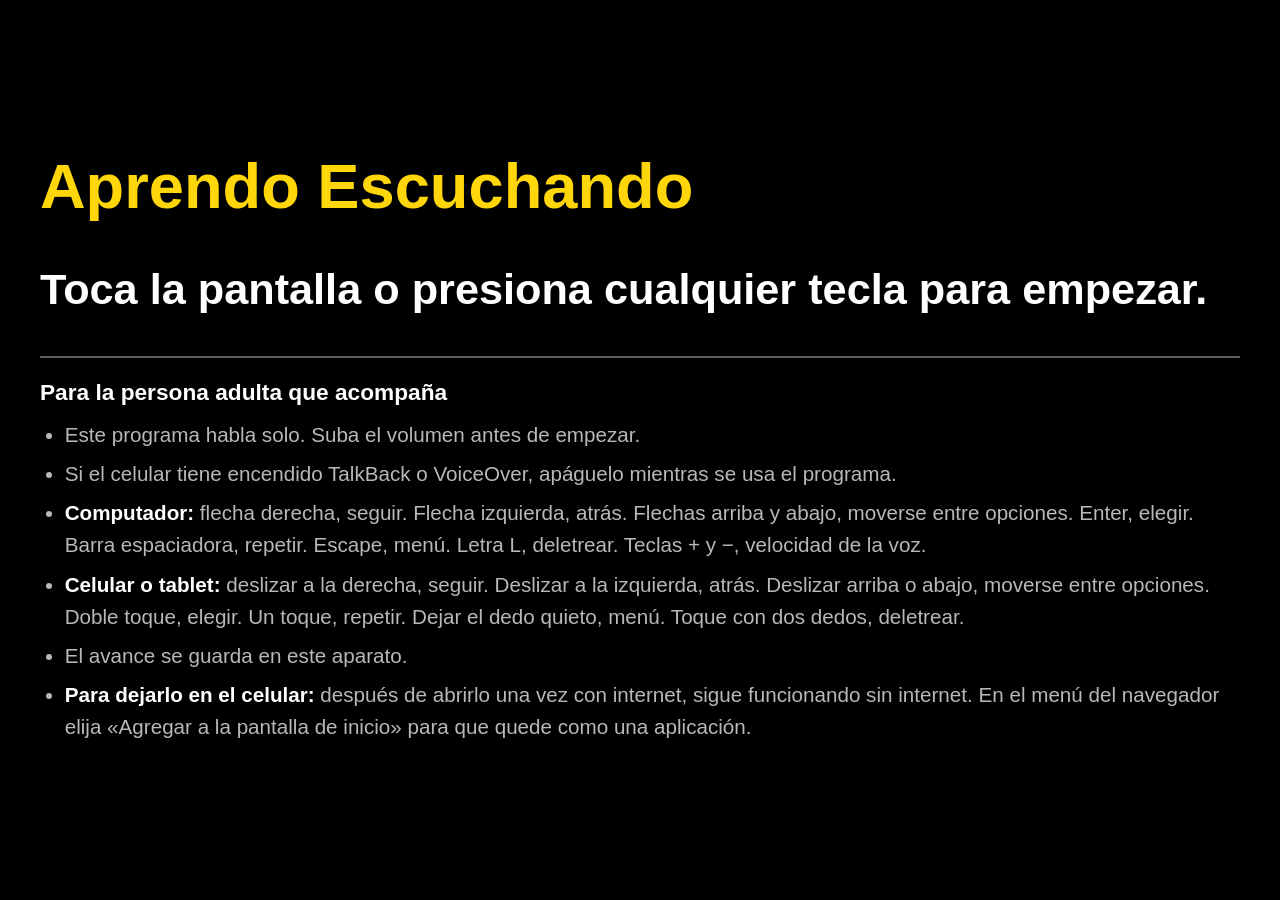
==== docs/index.html @ d94836f1 "Aprendo Escuchando: matemáticas y español de sexto para aprender oyendo Programa hablado para estudi" ====
<!DOCTYPE html>
<html lang="es">
<head>
<meta charset="utf-8">
<meta name="viewport" content="width=device-width, initial-scale=1, maximum-scale=1, user-scalable=no">
<title>Aprendo Escuchando</title>
<style>
/*
 * Lo visual es un apoyo para estudiantes con baja visión y para quien acompaña:
 * letra grande, contraste máximo y la frase que suena siempre resaltada.
 */
:root {
  --fondo: #000;
  --texto: #fff;
  --acento: #ffd60a;
  --tenue: #b8b8b8;
  --caja: #161616;
  --borde: #5c5c5c;
  --bien: #6ee787;
  --mal: #ffa8a8;
}

* { box-sizing: border-box; }
[hidden] { display: none !important; }

html, body { height: 100%; margin: 0; }

body {
  display: flex;
  flex-direction: column;
  height: 100dvh;
  background: var(--fondo);
  color: var(--texto);
  font-family: "Atkinson Hyperlegible", Verdana, Tahoma, Arial, sans-serif;
  font-size: clamp(21px, 2.6vw, 34px);
  line-height: 1.55;
  touch-action: none;
  overscroll-behavior: none;
  -webkit-user-select: none;
  user-select: none;
  -webkit-tap-highlight-color: transparent;
  -webkit-text-size-adjust: 100%;
}

h1, h2, p, ol, ul { margin: 0; }

/* ---------- Portada ---------- */
#portada {
  flex: 1;
  overflow-y: auto;
  padding: 1.2em;
  display: flex;
  flex-direction: column;
  gap: 1em;
  justify-content: center;
  max-width: 46em;
  margin: 0 auto;
}
#portada h1 { font-size: 1.9em; line-height: 1.15; color: var(--acento); }
#portada .llamado { font-size: 1.3em; font-weight: bold; }
.adulto { border-top: 2px solid var(--borde); padding-top: 0.8em; font-size: 0.62em; color: var(--tenue); }
.adulto h2 { font-size: 1.1em; color: var(--texto); margin-bottom: 0.4em; }
.adulto ul { padding-left: 1.2em; }
.adulto li { margin-bottom: 0.35em; }
.adulto strong { color: var(--texto); }

/* ---------- Contenido ---------- */
#app {
  flex: 1;
  overflow-y: auto;
  padding: 0.9em 1.1em 1.4em;
  width: 100%;
  max-width: 44em;
  margin: 0 auto;
}
#migas { font-size: 0.62em; color: var(--tenue); letter-spacing: 0.04em; text-transform: uppercase; min-height: 1.5em; }
#titulo { font-size: 1.25em; line-height: 1.2; color: var(--acento); margin-bottom: 0.6em; }
#texto p, #texto h2, #retro p { margin-bottom: 0.7em; }
#texto h2.seccion { font-size: 0.8em; color: var(--tenue); text-transform: uppercase; letter-spacing: 0.06em; font-weight: bold; }
#texto p.pregunta { font-weight: bold; }
#texto p.resumen { border: 3px solid var(--acento); border-radius: 0.5em; padding: 0.6em 0.8em; }
#retro { margin-top: 0.9em; }
#retro p.retro { border-left: 0.35em solid var(--borde); padding-left: 0.7em; }
#retro p.retro.bien { border-color: var(--bien); }
#retro p.retro.mal { border-color: var(--mal); }

strong { color: var(--acento); }
.frase.sonando, .opcion.sonando .txt { background: var(--acento); color: #000; border-radius: 0.15em; box-decoration-break: clone; -webkit-box-decoration-break: clone; }
.frase.sonando strong { color: #000; }

/* Fracciones: número arriba, raya y número abajo */
.frac { display: inline-flex; flex-direction: column; text-align: center; vertical-align: middle; line-height: 1.15; margin: 0 0.18em; font-weight: bold; }
.frac .num { padding: 0 0.25em; border-bottom: 0.09em solid currentColor; }
.frac .den { padding: 0 0.25em; }
.entero { font-weight: bold; margin-left: 0.15em; }
.letras { letter-spacing: 0.05em; font-weight: bold; white-space: nowrap; }

/* ---------- Opciones ---------- */
#opciones { list-style: none; padding: 0; }
#opciones li { margin-bottom: 0.5em; }
.opcion {
  display: flex;
  align-items: center;
  gap: 0.7em;
  width: 100%;
  padding: 0.55em 0.8em;
  font: inherit;
  color: var(--texto);
  text-align: left;
  background: var(--caja);
  border: 3px solid var(--borde);
  border-radius: 0.5em;
  cursor: pointer;
}
.opcion > .num { flex: none; width: 1.7em; height: 1.7em; display: grid; place-items: center; border: 2px solid currentColor; border-radius: 50%; font-size: 0.8em; font-weight: bold; }
.opcion.foco { border-color: var(--acento); background: #2e2600; box-shadow: 0 0 0 3px var(--acento); }
.opcion.hecho > .num { background: var(--bien); color: #000; border-color: var(--bien); }
.opcion.bien { border-color: var(--bien); }
.opcion.bien > .num { background: var(--bien); color: #000; border-color: var(--bien); }
.opcion.mal { border-color: var(--mal); }
.opcion.mal > .num { background: var(--mal); color: #000; border-color: var(--mal); }

/* ---------- Pie ---------- */
#pie { flex: none; border-top: 2px solid var(--borde); padding: 0.5em 0.8em calc(0.5em + env(safe-area-inset-bottom)); }
#lugar { font-size: 0.62em; color: var(--tenue); text-align: center; min-height: 1.5em; }
#aviso-voz { font-size: 0.62em; color: #000; background: var(--acento); padding: 0.4em 0.7em; border-radius: 0.4em; margin-bottom: 0.4em; }
#barra { display: flex; gap: 0.5em; max-width: 44em; margin: 0 auto; }
#barra button {
  flex: 1;
  padding: 0.6em 0.3em;
  font: inherit;
  font-size: 0.75em;
  font-weight: bold;
  color: var(--texto);
  background: var(--caja);
  border: 3px solid var(--borde);
  border-radius: 0.5em;
  cursor: pointer;
}
#barra button:hover { border-color: var(--acento); }
#barra button:active { background: var(--acento); color: #000; }
#gestos { display: none; font-size: 0.55em; color: var(--tenue); text-align: center; }

/* En pantalla táctil todo se maneja con gestos; los botones solo estorbarían. */
body.tactil #barra { display: none; }
body.tactil #gestos { display: block; }
/* Con lector de pantalla los botones vuelven, porque el lector se queda con los gestos. */
body.tactil.con-lector #barra { display: flex; }
body.tactil.con-lector #gestos { display: none; }

/* Zona que anuncia el texto a los lectores de pantalla; no se ve. */
#vivo { position: absolute; width: 1px; height: 1px; overflow: hidden; clip-path: inset(50%); white-space: nowrap; }

@media (max-width: 520px) {
  #barra button { font-size: 0.68em; padding: 0.7em 0.15em; }
}
</style>
<meta name="theme-color" content="#000000">
<meta name="description" content="Matemáticas y español de grado sexto para aprender oyendo. Pensado para estudiantes ciegos.">
<link rel="manifest" href="manifest.webmanifest">
<link rel="icon" href="icono-192.png">
<link rel="apple-touch-icon" href="icono-180.png">
<meta name="mobile-web-app-capable" content="yes">
<meta name="apple-mobile-web-app-capable" content="yes">
<meta name="apple-mobile-web-app-status-bar-style" content="black">
<meta name="apple-mobile-web-app-title" content="Aprendo">
</head>
<body role="application" aria-label="Aprendo Escuchando">

<!-- Portada: los navegadores no dejan hablar hasta el primer toque o tecla. -->
<div id="portada">
  <h1>Aprendo Escuchando</h1>
  <p class="llamado">Toca la pantalla o presiona cualquier tecla para empezar.</p>
  <section class="adulto" aria-label="Indicaciones para la persona adulta">
    <h2>Para la persona adulta que acompaña</h2>
    <ul>
      <li>Este programa habla solo. Suba el volumen antes de empezar.</li>
      <li>Si el celular tiene encendido TalkBack o VoiceOver, apáguelo mientras se usa el programa.</li>
      <li><strong>Computador:</strong> flecha derecha, seguir. Flecha izquierda, atrás. Flechas arriba y abajo, moverse entre opciones. Enter, elegir. Barra espaciadora, repetir. Escape, menú. Letra L, deletrear. Teclas + y −, velocidad de la voz.</li>
      <li><strong>Celular o tablet:</strong> deslizar a la derecha, seguir. Deslizar a la izquierda, atrás. Deslizar arriba o abajo, moverse entre opciones. Doble toque, elegir. Un toque, repetir. Dejar el dedo quieto, menú. Toque con dos dedos, deletrear.</li>
      <li>El avance se guarda en este aparato.</li>
      <li><strong>Para dejarlo en el celular:</strong> después de abrirlo una vez con internet, sigue funcionando sin internet. En el menú del navegador elija «Agregar a la pantalla de inicio» para que quede como una aplicación.</li>
    </ul>
  </section>
</div>

<main id="app" hidden>
  <p id="migas"></p>
  <h1 id="titulo"></h1>
  <div id="texto"></div>
  <ol id="opciones"></ol>
  <div id="retro"></div>
</main>

<footer id="pie" hidden>
  <p id="aviso-voz" hidden></p>
  <p id="lugar"></p>
  <nav id="barra" aria-label="Controles">
    <button type="button" tabindex="-1" data-accion="anterior">◀ Atrás</button>
    <button type="button" tabindex="-1" data-accion="repetir">Repetir</button>
    <button type="button" tabindex="-1" data-accion="menu">Menú</button>
    <button type="button" tabindex="-1" data-accion="siguiente">Seguir ▶</button>
  </nav>
  <p id="gestos">Deslizar → seguir · ← atrás · ↑ ↓ opciones · doble toque: elegir · un toque: repetir · dedo quieto: menú</p>
</footer>

<div id="vivo" aria-live="assertive" aria-atomic="true"></div>

<noscript><p>Este programa necesita JavaScript para funcionar.</p></noscript>

<script>
/* Números y fracciones dichos en palabras, para que la voz los lea bien. */
(function (AE) {
  'use strict';

  var BASICOS = ['cero', 'uno', 'dos', 'tres', 'cuatro', 'cinco', 'seis', 'siete', 'ocho', 'nueve', 'diez',
    'once', 'doce', 'trece', 'catorce', 'quince', 'dieciséis', 'diecisiete', 'dieciocho', 'diecinueve',
    'veinte', 'veintiuno', 'veintidós', 'veintitrés', 'veinticuatro', 'veinticinco', 'veintiséis',
    'veintisiete', 'veintiocho', 'veintinueve'];
  var DECENAS = ['', '', '', 'treinta', 'cuarenta', 'cincuenta', 'sesenta', 'setenta', 'ochenta', 'noventa'];
  var CENTENAS = ['', 'ciento', 'doscientos', 'trescientos', 'cuatrocientos', 'quinientos', 'seiscientos',
    'setecientos', 'ochocientos', 'novecientos'];
  var PARTES = { 2: 'medio', 3: 'tercio', 4: 'cuarto', 5: 'quinto', 6: 'sexto', 7: 'séptimo', 8: 'octavo',
    9: 'noveno', 10: 'décimo', 100: 'centésimo', 1000: 'milésimo' };

  // "veintiuno" -> "veintiún", "treinta y uno" -> "treinta y un" (antes de un nombre)
  function apocopar(t) {
    return t.replace(/veintiuno$/, 'veintiún').replace(/uno$/, 'un');
  }

  function sinTilde(t) {
    return t.replace(/á/g, 'a').replace(/é/g, 'e').replace(/í/g, 'i').replace(/ó/g, 'o').replace(/ú/g, 'u');
  }

  function cardinal(n) {
    n = Math.floor(Math.abs(Number(n) || 0));
    if (n < 30) return BASICOS[n];
    if (n < 100) return DECENAS[Math.floor(n / 10)] + (n % 10 ? ' y ' + BASICOS[n % 10] : '');
    if (n === 100) return 'cien';
    if (n < 1000) return CENTENAS[Math.floor(n / 100)] + (n % 100 ? ' ' + cardinal(n % 100) : '');
    if (n < 1000000) {
      var miles = Math.floor(n / 1000), resto = n % 1000;
      return (miles === 1 ? 'mil' : apocopar(cardinal(miles)) + ' mil') + (resto ? ' ' + cardinal(resto) : '');
    }
    return String(n);
  }

  // Nombre de la parte según el denominador: 4 -> cuarto, 12 -> doceavo
  function parte(d, plural) {
    var base = PARTES[d];
    if (!base) {
      var c = sinTilde(cardinal(d)).replace(/ y /g, 'i').replace(/ /g, '');
      base = c.replace(/uno$/, 'un').replace(/a$/, '') + 'avo';
    }
    return base + (plural ? 's' : '');
  }

  function cuantos(n) {
    return n === 1 ? 'un' : apocopar(cardinal(n));
  }

  // 3, 4 -> "tres cuartos"
  function fraccion(n, d) {
    n = Number(n); d = Number(d);
    if (d === 0) return cardinal(n) + ' sobre cero';
    if (d === 1) return cardinal(n) + ' sobre uno';
    return cuantos(n) + ' ' + parte(d, n !== 1);
  }

  // 2, 1, 3 -> "dos enteros y un tercio"
  function mixto(e, n, d) {
    e = Number(e);
    return (e === 1 ? 'un entero' : cardinal(e) + ' enteros') + ' y ' + fraccion(n, d);
  }

  AE.Numeros = { cardinal: cardinal, parte: parte, fraccion: fraccion, mixto: mixto };
})(window.AE = window.AE || {});
</script>
<script>
/*
 * Convierte el texto de las lecciones en dos cosas: lo que se ve y lo que se dice.
 *
 * Marcas que se pueden usar dentro de un texto:
 *   {3/4}          fracción: se ve apilada y se dice "tres cuartos"
 *   {2 1/3}        número mixto: se dice "dos enteros y un tercio"
 *   *palabra*      palabra importante: se ve resaltada y se puede deletrear
 *   ~palabra~      se deletrea ahí mismo, letra por letra
 *   [ver|decir]    se muestra una cosa y se dice otra
 */
(function (AE) {
  'use strict';
  var N = AE.Numeros;
  var ABRE = '', CIERRA = '';
  var MARCAS = /\{(\d+) (\d+)\/(\d+)\}|\{(\d+)\/(\d+)\}|\*([^*]+)\*|~([^~]+)~|\[([^\]|]*)\|([^\]]*)\]/g;
  var HUECO = /(\d+)/g;

  var LETRAS = { a: 'a', b: 'be larga', c: 'ce', d: 'de', e: 'e', f: 'efe', g: 'ge', h: 'hache', i: 'i',
    j: 'jota', k: 'ka', l: 'ele', m: 'eme', n: 'ene', 'ñ': 'eñe', o: 'o', p: 'pe', q: 'cu', r: 'erre',
    s: 'ese', t: 'te', u: 'u', v: 've corta', w: 'doble u', x: 'equis', y: 'ye', z: 'zeta' };
  var CON_TILDE = { 'á': 'a', 'é': 'e', 'í': 'i', 'ó': 'o', 'ú': 'u' };

  function esc(s) {
    return String(s).replace(/&/g, '&amp;').replace(/</g, '&lt;').replace(/>/g, '&gt;');
  }

  // "Papá" -> "pe mayúscula, a, pe, a con tilde"
  function deletrear(palabra) {
    return String(palabra).split('').map(function (ch) {
      if (ch === ' ') return 'espacio';
      var min = ch.toLowerCase(), nombre;
      if (CON_TILDE[min]) nombre = CON_TILDE[min] + ' con tilde';
      else if (min === 'ü') nombre = 'u con diéresis';
      else nombre = LETRAS[min] || ch;
      if (ch !== min) nombre += ' mayúscula';
      return nombre;
    }).join(', ');
  }

  function fraccionHtml(n, d, e) {
    var voz = e != null ? N.mixto(e, n, d) : N.fraccion(n, d);
    return (e != null ? '<span class="entero">' + e + '</span>' : '') +
      '<span class="frac" role="img" aria-label="' + voz + '">' +
      '<span class="num">' + n + '</span><span class="den">' + d + '</span></span>';
  }

  // Parte un texto en frases. No corta en puntos que están dentro de un número.
  function partir(s) {
    var salida = [], re = /([.!?…]+["»)]*)(\s+|$)/g, inicio = 0, m;
    while ((m = re.exec(s))) {
      var frase = s.slice(inicio, m.index + m[1].length).trim();
      if (frase) salida.push(frase);
      inicio = re.lastIndex;
      if (m[0].length === 0) re.lastIndex++;
    }
    var resto = s.slice(inicio).trim();
    if (resto) salida.push(resto);
    return salida;
  }

  // Cambia los signos por palabras para que la voz no los lea mal.
  function aVoz(s) {
    return s.replace(/×/g, ' por ').replace(/÷/g, ' dividido entre ').replace(/\+/g, ' más ')
      .replace(/−/g, ' menos ').replace(/=/g, ' igual a ').replace(/</g, ' es menor que ')
      .replace(/>/g, ' es mayor que ').replace(/\s+/g, ' ').replace(/\s+([.,;:!?])/g, '$1').trim();
  }

  // Devuelve una lista de frases: { html, voz, terminos }
  function frases(crudo) {
    if (crudo == null || crudo === '') return [];
    var piezas = [];
    var s = String(crudo).replace(MARCAS, function (todo, e, n1, d1, n2, d2, termino, letras, ver, decir) {
      var p;
      if (e !== undefined) p = { html: fraccionHtml(n1, d1, e), voz: N.mixto(e, n1, d1) };
      else if (n2 !== undefined) p = { html: fraccionHtml(n2, d2), voz: N.fraccion(n2, d2) };
      else if (termino !== undefined) p = { html: '<strong>' + esc(termino) + '</strong>', voz: termino, termino: termino };
      else if (letras !== undefined) p = { html: '<span class="letras">' + esc(letras.split('').join(' · ')) + '</span>', voz: deletrear(letras) };
      else p = { html: esc(ver), voz: decir };
      piezas.push(p);
      return ABRE + (piezas.length - 1) + CIERRA;
    });
    return partir(s).map(function (f) {
      var terminos = [];
      var html = esc(f).replace(HUECO, function (_, i) { return piezas[i].html; });
      var voz = f.replace(HUECO, function (_, i) {
        if (piezas[i].termino) terminos.push(piezas[i].termino);
        return ' ' + piezas[i].voz + ' ';
      });
      return { html: html, voz: aVoz(voz), terminos: terminos };
    });
  }

  function plano(crudo) {
    return frases(crudo).map(function (f) { return f.voz; }).join(' ');
  }

  AE.Texto = { frases: frases, plano: plano, deletrear: deletrear, esc: esc };
})(window.AE = window.AE || {});
</script>
<script>
/* Guarda en el aparato por dónde va el estudiante y cómo le gusta la voz. */
(function (AE) {
  'use strict';
  var CLAVE = 'aprendo-escuchando-v1';

  var P = AE.Progreso = {
    datos: {
      terminadas: {},   // id de lección -> { aciertos, total }
      posicion: {},     // id de lección -> paso donde iba
      pistas: {},       // cuántas veces se ha dicho cada pista de manejo
      nivelVoz: 2,
      nombreVoz: null,
      vozActiva: true,
      vioTutorial: false
    },
    cargar: function () {
      try {
        var guardado = JSON.parse(window.localStorage.getItem(CLAVE) || 'null');
        if (!guardado || typeof guardado !== 'object') return;
        Object.keys(P.datos).forEach(function (k) {
          if (guardado[k] !== undefined) P.datos[k] = guardado[k];
        });
      } catch (e) { /* sin almacenamiento: el programa funciona igual, pero no recuerda */ }
    },
    guardar: function () {
      try { window.localStorage.setItem(CLAVE, JSON.stringify(P.datos)); } catch (e) { /* nada */ }
    }
  };

  P.cargar();
})(window.AE = window.AE || {});
</script>
<script>
/* Sonidos cortos que orientan sin necesidad de ver. No usan archivos: se generan aquí. */
(function (AE) {
  'use strict';
  var ctx = null;

  // Cada nota: [frecuencia, cuándo empieza, cuánto dura, volumen]
  var MELODIAS = {
    listo: [[1175, 0, 0.08, 0.06]],                              // "ya terminé de hablar, te toca"
    mover: [[520, 0, 0.05, 0.08]],                               // cambié de paso o de opción
    tope: [[150, 0, 0.14, 0.16]],                                // no se puede ir más allá
    entrar: [[440, 0, 0.08, 0.1], [660, 0.08, 0.11, 0.1]],       // entré a algo
    atras: [[660, 0, 0.08, 0.1], [440, 0.08, 0.11, 0.1]],        // salí de algo
    bien: [[659, 0, 0.13, 0.15], [988, 0.12, 0.24, 0.15]],       // respuesta correcta
    mal: [[262, 0, 0.17, 0.13], [208, 0.16, 0.28, 0.13]],        // respuesta equivocada (suave, sin regaño)
    fiesta: [[523, 0, 0.13, 0.14], [659, 0.13, 0.13, 0.14], [784, 0.26, 0.13, 0.14], [1047, 0.39, 0.34, 0.14]]
  };

  function contexto() {
    if (!ctx) {
      var Clase = window.AudioContext || window.webkitAudioContext;
      if (!Clase) return null;
      try { ctx = new Clase(); } catch (e) { return null; }
    }
    if (ctx.state === 'suspended' && ctx.resume) ctx.resume();
    return ctx;
  }

  AE.Sonidos = {
    registro: [],
    despertar: contexto,
    tocar: function (nombre) {
      var melodia = MELODIAS[nombre];
      if (!melodia) return;
      AE.Sonidos.registro.push(nombre);
      if (AE.Sonidos.registro.length > 40) AE.Sonidos.registro.shift();
      var c = contexto();
      if (!c) return;
      var t0 = c.currentTime + 0.01;
      melodia.forEach(function (n) {
        var osc = c.createOscillator(), gan = c.createGain();
        osc.type = 'sine';
        osc.frequency.value = n[0];
        gan.gain.setValueAtTime(0.0001, t0 + n[1]);
        gan.gain.exponentialRampToValueAtTime(n[3], t0 + n[1] + 0.015);
        gan.gain.exponentialRampToValueAtTime(0.0001, t0 + n[1] + n[2]);
        osc.connect(gan);
        gan.connect(c.destination);
        osc.start(t0 + n[1]);
        osc.stop(t0 + n[1] + n[2] + 0.03);
      });
    }
  };
})(window.AE = window.AE || {});
</script>
<script>
/*
 * La voz del programa. Usa la voz en español que ya trae el aparato.
 * Habla frase por frase: así resalta en pantalla la frase que suena
 * y se puede interrumpir en cualquier momento.
 */
(function (AE) {
  'use strict';
  var P = AE.Progreso;
  var synth = window.speechSynthesis || null;
  var NIVELES = [0.6, 0.75, 0.9, 1.05, 1.2, 1.4];
  var turno = 0, espera = null, guardia = null, enCurso = null, resaltado = null;

  var V = AE.Voz = {
    disponible: !!synth,
    activa: P.datos.vozActiva !== false,
    nivel: typeof P.datos.nivelVoz === 'number' ? P.datos.nivelVoz : 2,
    voces: [],
    elegida: null,
    hablando: false,
    registro: []      // lo último que se dijo (sirve para pruebas y para el modo con lector de pantalla)
  };

  var BUENAS = /paulina|m[oó]nica|marisol|soledad|jimena|ang[eé]lica|francisca|isabela|sabina|salom[eé]|dalia|helena|laura|google|natural/i;
  var RARAS = /eddy|flo\b|grandma|grandpa|reed|rocko|sandy|shelley/i;

  // Menos puntos = mejor. Se prefiere español de Colombia y de América Latina.
  function puntos(v) {
    var l = String(v.lang || '').toLowerCase().replace('_', '-'), p;
    if (l === 'es-co') p = 0; else if (l === 'es-419') p = 1; else if (l === 'es-mx') p = 2;
    else if (l === 'es-us') p = 3; else if (l === 'es-es') p = 5; else p = 4;
    p *= 10;
    if (RARAS.test(v.name)) p += 100;
    if (BUENAS.test(v.name)) p -= 3;
    if (navigator.onLine === false && v.localService === false) p += 200;
    return p;
  }

  V.cargarVoces = function () {
    if (!synth) return;
    var todas = synth.getVoices() || [];
    V.voces = todas.filter(function (v) { return /^es([-_]|$)/i.test(v.lang || ''); })
      .sort(function (a, b) { return puntos(a) - puntos(b); });
    var guardada = P.datos.nombreVoz;
    V.elegida = V.voces.filter(function (v) { return v.name === guardada; })[0] || V.voces[0] || null;
  };

  function marcar(el) {
    if (resaltado) resaltado.classList.remove('sonando');
    resaltado = el || null;
    if (resaltado) {
      resaltado.classList.add('sonando');
      if (resaltado.scrollIntoView) resaltado.scrollIntoView({ block: 'nearest' });
    }
  }

  function detener() {
    clearTimeout(espera);
    clearTimeout(guardia);
    if (synth) synth.cancel();
    enCurso = null;
    marcar(null);
    V.hablando = false;
  }

  /*
   * lista: [{ voz: 'texto', el: elementoQueSeResalta, lento: true }]
   * opciones: { alTerminar, retraso (ms), sinAviso }
   */
  V.decir = function (lista, opciones) {
    opciones = opciones || {};
    var mio = ++turno;
    detener();
    lista = (lista || []).filter(function (x) { return x && x.voz && /\S/.test(x.voz); });
    var todo = lista.map(function (x) { return x.voz; }).join(' ');
    V.registro.push(todo);
    if (V.registro.length > 60) V.registro.shift();

    if (!V.activa || !synth) {
      // Modo para lector de pantalla: el texto va a una zona que el lector anuncia.
      var vivo = document.getElementById('vivo');
      if (vivo) vivo.textContent = todo;
      if (opciones.alTerminar) {
        espera = setTimeout(function () { if (mio === turno) opciones.alTerminar(); }, 600 + todo.length * 60);
      }
      return;
    }

    V.hablando = true;
    var i = 0;
    function sigue() {
      if (mio !== turno) return;
      if (i >= lista.length) {
        marcar(null);
        V.hablando = false;
        if (!opciones.sinAviso) AE.Sonidos.tocar('listo');
        if (opciones.alTerminar) opciones.alTerminar();
        return;
      }
      var item = lista[i++], hecho = false;
      var u = new window.SpeechSynthesisUtterance(item.voz);
      if (V.elegida) { u.voice = V.elegida; u.lang = String(V.elegida.lang).replace('_', '-'); }
      else u.lang = 'es-MX';
      u.rate = NIVELES[V.nivel] * (item.lento ? 0.8 : 1);
      u.pitch = 1;
      u.volume = 1;
      function fin() {
        if (hecho) return;
        hecho = true;
        clearTimeout(guardia);
        sigue();
      }
      u.onend = fin;
      u.onerror = fin;
      enCurso = u;   // se guarda la referencia para que el navegador no la descarte a mitad de frase
      marcar(item.el);
      // Guardia: algunos navegadores a veces no avisan cuando terminan de hablar.
      (function vigilar(ms) {
        guardia = setTimeout(function () {
          if (mio !== turno || hecho) return;
          if (synth.speaking || synth.pending) vigilar(1500); else fin();
        }, ms);
      })(3000 + item.voz.length * 130);
      synth.speak(u);
    }
    // Pausa corta: le da tiempo al navegador de callar lo anterior.
    espera = setTimeout(sigue, 90 + (opciones.retraso || 0));
  };

  V.callar = function () {
    turno++;
    detener();
  };

  // Debe llamarse dentro del primer toque o tecla: los navegadores no dejan hablar antes.
  V.despertar = function () {
    if (!synth) return;
    try {
      synth.cancel();
      var u = new window.SpeechSynthesisUtterance(' ');
      u.volume = 0;
      synth.speak(u);
    } catch (e) { /* nada */ }
    V.cargarVoces();
  };

  // cambio: +1 más rápido, -1 más despacio. Devuelve false si ya está en el límite.
  V.cambiarVelocidad = function (cambio) {
    var nuevo = V.nivel + cambio;
    if (nuevo < 0 || nuevo >= NIVELES.length) return false;
    V.nivel = nuevo;
    P.datos.nivelVoz = nuevo;
    P.guardar();
    return true;
  };

  // Pasa a la siguiente voz en español del aparato. Devuelve su nombre, o null si solo hay una.
  V.siguienteVoz = function () {
    if (V.voces.length < 2) return null;
    var k = V.voces.indexOf(V.elegida);
    V.elegida = V.voces[(k + 1) % V.voces.length];
    P.datos.nombreVoz = V.elegida.name;
    P.guardar();
    return V.elegida.name;
  };

  V.activar = function (si) {
    V.callar();
    V.activa = !!si;
    P.datos.vozActiva = V.activa;
    P.guardar();
    document.body.classList.toggle('con-lector', !V.activa);
    var vivo = document.getElementById('vivo');
    if (vivo && V.activa) vivo.textContent = '';
  };

  if (synth) {
    V.cargarVoces();
    if (synth.addEventListener) synth.addEventListener('voiceschanged', V.cargarVoces);
    else synth.onvoiceschanged = V.cargarVoces;
  }
})(window.AE = window.AE || {});
</script>
<script>
/* Lista de lecciones y herramientas para armar preguntas con números distintos cada vez. */
(function (AE) {
  'use strict';

  AE.lecciones = [];
  AE.leccion = function (def) { AE.lecciones.push(def); };

  function mcd(a, b) {
    a = Math.abs(a); b = Math.abs(b);
    while (b) { var t = a % b; a = b; b = t; }
    return a;
  }

  var U = AE.util = {
    // número entero al azar entre a y b, incluidos los dos
    al: function (a, b) { return a + Math.floor(Math.random() * (b - a + 1)); },
    uno: function (lista) { return lista[Math.floor(Math.random() * lista.length)]; },
    barajar: function (lista) {
      var r = lista.slice();
      for (var i = r.length - 1; i > 0; i--) {
        var j = Math.floor(Math.random() * (i + 1)), t = r[i];
        r[i] = r[j]; r[j] = t;
      }
      return r;
    },
    mcd: mcd,
    mcm: function (a, b) { return a * b / mcd(a, b); },
    // fracción con la marca que entiende el programa: f(3, 4) -> "{3/4}"
    f: function (n, d) { return '{' + n + '/' + d + '}'; },
    // fracción simplificada; si el denominador queda en 1, devuelve el número entero
    fs: function (n, d) {
      var g = mcd(n, d) || 1;
      return d / g === 1 ? String(n / g) : '{' + (n / g) + '/' + (d / g) + '}';
    },
    // ¿valen lo mismo n1/d1 y n2/d2?
    iguales: function (n1, d1, n2, d2) { return n1 * d2 === n2 * d1; },
    /*
     * Respuestas equivocadas en forma de fracción.
     *   candidatas: [[numerador, denominador, qué error representa], ...]
     * Descarta las que valen lo mismo que la respuesta correcta n/d, para que nunca haya dos correctas.
     */
    otras: function (n, d, candidatas) {
      return candidatas.filter(function (c) {
        return c[0] >= 0 && c[1] >= 0 && (c[1] === 0 || c[0] * d !== n * c[1]);
      }).map(function (c) { return ['{' + c[0] + '/' + c[1] + '}', c[2]]; });
    },
    /*
     * Arma una pregunta.
     *   bien:  [respuesta correcta, por qué es correcta]
     *   malas: [[respuesta equivocada, qué error representa], ...]  se usan las dos primeras que no se repitan
     *   pasos: solución paso a paso, que se dice cuando el estudiante se equivoca
     */
    q: function (pregunta, bien, malas, pasos) {
      var o = [String(bien[0])], e = [bien[1]];
      for (var k = 0; k < malas.length && o.length < 3; k++) {
        var t = String(malas[k][0]);
        if (o.indexOf(t) < 0) { o.push(t); e.push(malas[k][1]); }
      }
      return { p: pregunta, o: o, e: e, s: pasos };
    },
    // Elige al azar una pregunta de un banco, sin repetir hasta agotarlo.
    banco: function (preguntas) {
      var cola = [];
      return function () {
        if (!cola.length) cola = U.barajar(preguntas);
        return cola.pop();
      };
    }
  };
})(window.AE = window.AE || {});
</script>
<script>
/*
 * El motor: decide qué se muestra y qué se dice según lo que haga el estudiante.
 *
 * Hay dos clases de pantalla:
 *   Lista    un menú para escoger (áreas, lecciones, ajustes)
 *   Leccion  una fila de tarjetas: pasos para oír, preguntas para responder y un cierre
 *
 * Acciones que entiende (vienen del teclado o de los toques, ver controles.js):
 *   siguiente, anterior, arriba, abajo, elegir, repetir, menu, deletrear, rapido, lento
 */
(function (AE) {
  'use strict';
  var T = AE.Texto, V = AE.Voz, S = AE.Sonidos, P = AE.Progreso, U = AE.util;
  function $(id) { return document.getElementById(id); }

  var M = AE.Motor = { modo: 'teclado', iniciado: false };
  var pila = [];

  // ---------- Frases de ayuda, según el aparato ----------
  var PISTAS = {
    teclado: {
      seguir: 'Flecha derecha para seguir.',
      lista: 'Flecha abajo y flecha arriba para moverte. Enter para elegir.',
      pregunta: 'Flecha abajo para oír las opciones una por una. Enter para elegir.',
      salir: 'Enter para volver.',
      primero: 'Primero escoge una opción con la flecha abajo.',
      respondida: 'Ya respondiste esta pregunta. Flecha derecha para seguir.'
    },
    tactil: {
      seguir: 'Desliza a la derecha para seguir.',
      lista: 'Desliza hacia abajo o hacia arriba para moverte. Doble toque para elegir.',
      pregunta: 'Desliza hacia abajo para oír las opciones una por una. Doble toque para elegir.',
      salir: 'Doble toque para volver.',
      primero: 'Primero escoge una opción deslizando hacia abajo.',
      respondida: 'Ya respondiste esta pregunta. Desliza a la derecha para seguir.'
    }
  };
  var NOMBRES = {
    teclado: { siguiente: 'la flecha derecha', anterior: 'la flecha izquierda', arriba: 'la flecha arriba',
      abajo: 'la flecha abajo', elegir: 'la tecla Enter', repetir: 'la barra espaciadora',
      menu: 'la tecla Escape', deletrear: 'la letra ele', numero: 'un número' },
    tactil: { siguiente: 'deslizar a la derecha', anterior: 'deslizar a la izquierda',
      arriba: 'deslizar hacia arriba', abajo: 'deslizar hacia abajo', elegir: 'un doble toque',
      repetir: 'un solo toque', menu: 'dejar el dedo quieto', deletrear: 'un toque con dos dedos' }
  };
  var ELOGIOS = ['¡Correcto!', '¡Muy bien!', '¡Eso es!', '¡Exacto!', '¡Así es!'];
  var ANIMOS = ['Todavía no.', 'Esa no es, pero vamos a entender por qué.',
    'No es esa. Con calma, que equivocarse también enseña.'];

  M.pista = function (tipo) { return PISTAS[M.modo][tipo]; };

  // Las pistas se dicen solas las primeras veces; después, solo al pedir que repita.
  function pista(tipo, siempre) {
    var veces = P.datos.pistas[tipo] || 0;
    if (!siempre) {
      if (veces >= 4) return null;
      P.datos.pistas[tipo] = veces + 1;
      P.guardar();
    }
    return PISTAS[M.modo][tipo];
  }

  // ---------- Dibujo en pantalla ----------
  function limpiar(migas, titulo) {
    $('migas').textContent = migas || '';
    $('titulo').textContent = titulo || '';
    $('texto').innerHTML = '';
    $('opciones').innerHTML = '';
    $('retro').innerHTML = '';
    $('lugar').textContent = '';
    $('app').scrollTop = 0;
  }

  // Agrega un párrafo visible y devuelve sus frases listas para la voz.
  // destino: dónde se pone; por defecto, la zona de texto que va antes de las opciones.
  function parrafo(crudo, clase, etiqueta, destino) {
    var p = document.createElement(etiqueta || 'p');
    if (clase) p.className = clase;
    var salida = T.frases(crudo).map(function (f) {
      var s = document.createElement('span');
      s.className = 'frase';
      s.innerHTML = f.html + ' ';
      p.appendChild(s);
      return { voz: f.voz, el: s };
    });
    (destino || $('texto')).appendChild(p);
    return salida;
  }

  // Texto que se dice pero no se muestra.
  function soloVoz(crudo) {
    return T.frases(crudo).map(function (f) { return { voz: f.voz }; });
  }

  // Texto que se dice mientras se resalta un elemento que ya está en pantalla.
  function vozDe(crudo, el) {
    return T.frases(crudo).map(function (f) { return { voz: f.voz, el: el }; });
  }

  function opciones(lista, foco) {
    var ol = $('opciones');
    ol.innerHTML = '';
    return lista.map(function (o, k) {
      var li = document.createElement('li'), b = document.createElement('button');
      var n = document.createElement('span'), t = document.createElement('span');
      b.type = 'button';
      b.tabIndex = -1;
      b.className = 'opcion' + (o.clase ? ' ' + o.clase : '') + (k === foco ? ' foco' : '');
      b.setAttribute('data-opcion', k);
      n.className = 'num';
      n.textContent = k + 1;
      t.className = 'txt';
      t.innerHTML = T.frases(o.crudo).map(function (f) { return f.html; }).join(' ');
      b.appendChild(n);
      b.appendChild(t);
      li.appendChild(b);
      ol.appendChild(li);
      return b;
    });
  }

  function enfocar(botones, foco) {
    botones.forEach(function (b, k) { b.classList.toggle('foco', k === foco); });
    if (botones[foco] && botones[foco].scrollIntoView) botones[foco].scrollIntoView({ block: 'nearest' });
  }

  // =====================================================================
  //  Lista: un menú
  // =====================================================================
  function Lista(cfg) {
    this.cfg = cfg;
    this.i = cfg.foco || 0;
  }

  Lista.prototype.entrar = function (motivo) {
    var c = this.cfg;
    this.its = typeof c.items === 'function' ? c.items() : c.items;
    if (this.i >= this.its.length) this.i = this.its.length - 1;
    if (this.i < 0) this.i = 0;
    limpiar(c.migas, c.titulo);
    var habla = soloVoz(c.titulo + '.');
    var intro = c.intro ? parrafo(c.intro) : [];
    if (motivo !== 'vuelta') habla = habla.concat(intro);
    this.botones = opciones(this.its.map(function (it) {
      return { crudo: it.texto + (it.nota ? ' ' + it.nota : ''), clase: it.hecho ? 'hecho' : '' };
    }), this.i);
    if (motivo !== 'vuelta') habla = habla.concat(soloVoz(c.cuenta || ('Hay ' + this.its.length + ' opciones.')));
    habla = habla.concat(this.vozItem(true), soloVoz(pista('lista', motivo === 'repetir')));
    this.verLugar();
    V.decir(habla);
  };

  Lista.prototype.verLugar = function () {
    $('lugar').textContent = 'Opción ' + (this.i + 1) + ' de ' + this.its.length;
  };

  Lista.prototype.vozItem = function (conLugar) {
    var it = this.its[this.i];
    var lugar = conLugar && !this.cfg.sinLugar ? 'Opción ' + (this.i + 1) + ' de ' + this.its.length + ': ' : '';
    return vozDe(lugar + it.texto + (it.nota ? ' ' + it.nota : ''), this.botones[this.i]);
  };

  Lista.prototype.accion = function (a, extra) {
    var n = this.its.length;
    if (a === 'abajo' || a === 'arriba') {
      var j = this.i + (a === 'abajo' ? 1 : -1);
      if (j < 0 || j >= n) {
        S.tocar('tope');
        V.decir(soloVoz(j < 0 ? 'Esta es la primera opción.' : 'Esta es la última opción.').concat(this.vozItem(false)));
        return;
      }
      this.i = j;
      S.tocar('mover');
      enfocar(this.botones, j);
      this.verLugar();
      V.decir(this.vozItem(false));
    } else if (a === 'numero' || a === 'opcion') {
      var k = a === 'numero' ? extra - 1 : extra;
      if (k < 0 || k >= n) return;
      this.i = k;
      enfocar(this.botones, k);
      this.verLugar();
      if (a === 'opcion') { S.tocar('entrar'); this.its[k].alElegir(); }
      else { S.tocar('mover'); V.decir(this.vozItem(false)); }
    } else if (a === 'elegir' || a === 'siguiente') {
      S.tocar('entrar');
      this.its[this.i].alElegir();
    } else if (a === 'anterior' || a === 'menu') {
      if (this.cfg.raiz) {
        S.tocar('tope');
        V.decir(soloVoz('Ya estás en el menú principal.').concat(this.vozItem(true)));
      } else M.volver();
    } else if (a === 'repetir') {
      this.entrar('repetir');
    } else if (a === 'deletrear') {
      V.decir(soloVoz('Aquí no hay palabras para deletrear.'));
    }
  };

  // =====================================================================
  //  Leccion: pasos, preguntas y cierre
  // =====================================================================
  function construir(def, soloPractica) {
    var cartas = [], seccion = '', abre = false, numero = 0;
    function agregar(x) {
      if (typeof x === 'string') {
        if (x.indexOf('## ') === 0) { seccion = x.slice(3); abre = true; return; }
        if (soloPractica) return;
        cartas.push({ tipo: 'paso', seccion: seccion, abre: abre, texto: x });
        abre = false;
      } else if (x && x.espera) {
        cartas.push({ tipo: 'accion', seccion: seccion, abre: abre, texto: x.texto, espera: x.espera, bien: x.bien, ayuda: x.ayuda });
        abre = false;
      } else {
        cartas.push({ tipo: 'pregunta', fuente: x, n: ++numero });
      }
    }
    (def.pasos || []).forEach(agregar);
    var practica = def.practica || [];
    if (practica.length) {
      if (!soloPractica) {
        seccion = 'Práctica';
        abre = true;
        agregar('Ahora te toca a ti. Te voy a hacer ' + practica.length + ' preguntas. Si te equivocas, no pasa nada: te explico y seguimos.');
      }
      practica.forEach(agregar);
    }
    cartas.push({ tipo: 'final' });
    return { cartas: cartas, preguntas: numero };
  }

  function Leccion(def, opc) {
    this.def = def;
    this.opc = opc || {};
    var c = construir(def, this.opc.soloPractica);
    this.cartas = c.cartas;
    this.total = c.preguntas;
    this.aciertos = 0;
    this.pendientes = [];
    this.conRepaso = false;
    this.i = Math.max(0, Math.min(this.opc.desde || 0, this.cartas.length - 1));
    this.fresca = true;
  }

  Leccion.prototype.lugar = function () {
    return 'Paso ' + (this.i + 1) + ' de ' + (this.cartas.length - 1);
  };

  Leccion.prototype.guardarLugar = function () {
    if (this.opc.soloPractica || this.def.sinGuardar) return;
    var j = this.i;
    if (this.cartas[j].tipo === 'final') return;
    while (j > 0 && this.cartas[j].tipo !== 'paso') j--;
    P.datos.posicion[this.def.id] = j;
    P.guardar();
  };

  Leccion.prototype.entrar = function (motivo) {
    var c = this.cartas[this.i];
    this.guardarLugar();
    if (c.tipo === 'pregunta') this.verPregunta(c, motivo);
    else if (c.tipo === 'final') this.verFinal(c);
    else this.verPaso(c, motivo);
    this.fresca = false;
  };

  Leccion.prototype.anuncio = function () {
    return this.fresca && this.opc.anuncio ? soloVoz(this.opc.anuncio) : [];
  };

  Leccion.prototype.verPaso = function (c, motivo) {
    limpiar(this.opc.migas, this.def.titulo);
    var repite = motivo === 'repetir';
    var habla = repite ? soloVoz(this.lugar() + '.') : [];
    habla = habla.concat(this.anuncio());
    if (c.seccion) {
      var h = parrafo(c.seccion, 'seccion', 'h2');
      if (c.abre || repite) habla = habla.concat(h.map(function (x) { return { voz: x.voz + '.', el: x.el }; }));
    }
    habla = habla.concat(parrafo(c.texto));
    if (c.tipo === 'paso' || c.hecha) habla = habla.concat(soloVoz(pista('seguir', repite)));
    $('lugar').textContent = this.lugar();
    V.decir(habla);
  };

  Leccion.prototype.verPregunta = function (c, motivo) {
    var yo = this;
    if (!c.datos) {
      c.datos = typeof c.fuente === 'function' ? c.fuente() : c.fuente;
      c.orden = U.barajar(c.datos.o.map(function (_, k) { return k; }));
      c.foco = -1;
    }
    var d = c.datos, repite = motivo === 'repetir';
    limpiar(this.opc.migas, this.def.titulo);
    var rotulo = c.repaso ? 'Repaso' : 'Pregunta ' + c.n + ' de ' + this.total;
    var habla = this.anuncio().concat(parrafo(rotulo, 'seccion', 'h2').map(function (x) {
      return { voz: x.voz + '.', el: x.el };
    }));
    var pregunta = parrafo(d.p, 'pregunta');
    this.botones = opciones(c.orden.map(function (real, k) {
      var clase = '';
      if (c.respondida) clase = real === 0 ? 'bien' : (k === c.eleccion ? 'mal' : '');
      return { crudo: d.o[real], clase: clase };
    }), c.respondida ? c.eleccion : c.foco);
    $('lugar').textContent = this.lugar();

    if (c.respondida) {
      var retro = [];
      c.retro.forEach(function (r) { retro = retro.concat(parrafo(r, 'retro ' + (c.acerto ? 'bien' : 'mal'), 'p', $('retro'))); });
      habla = (motivo === 'respuesta' ? [] : habla.concat(pregunta)).concat(retro, soloVoz(pista('seguir', repite)));
      V.decir(habla, { retraso: motivo === 'respuesta' ? 450 : 0 });
      return;
    }
    habla = habla.concat(pregunta);
    c.orden.forEach(function (real, k) {
      habla = habla.concat(vozDe('Opción ' + (k + 1) + ': ' + d.o[real], yo.botones[k]));
    });
    V.decir(habla.concat(soloVoz(pista('pregunta', repite))));
  };

  Leccion.prototype.moverFoco = function (c, k) {
    var n = c.orden.length;
    if (k < 0 || k >= n) {
      S.tocar('tope');
      V.decir(soloVoz(k < 0 ? 'Esta es la primera opción.' : 'No hay más opciones. ' + PISTAS[M.modo].lista));
      return;
    }
    c.foco = k;
    S.tocar('mover');
    enfocar(this.botones, k);
    V.decir(vozDe('Opción ' + (k + 1) + ': ' + c.datos.o[c.orden[k]], this.botones[k]));
  };

  Leccion.prototype.responder = function (c) {
    var d = c.datos, real = c.orden[c.foco];
    c.respondida = true;
    c.eleccion = c.foco;
    c.acerto = real === 0;
    if (c.acerto) {
      if (!c.repaso) this.aciertos++;
      S.tocar('bien');
      c.retro = [U.uno(ELOGIOS) + ' ' + d.e[0]];
    } else {
      if (!c.repaso) this.pendientes.push(c.fuente);
      S.tocar('mal');
      c.retro = [U.uno(ANIMOS) + ' ' + d.e[real],
        'La respuesta correcta es: ' + String(d.o[0]).replace(/[.\s]+$/, '') + '.'];
      c.retro.push(d.s && d.s.length ? 'Vamos paso a paso. ' + d.s.join(' ') : d.e[0]);
    }
    this.verPregunta(c, 'respuesta');
  };

  // Pasa a la tarjeta siguiente. Antes del cierre, repasa una vez las preguntas falladas.
  Leccion.prototype.avanzar = function () {
    var sig = this.cartas[this.i + 1];
    if (sig && sig.tipo === 'final' && this.pendientes.length && !this.conRepaso) {
      this.conRepaso = true;
      var extra = [{ tipo: 'paso', seccion: 'Repaso', abre: true,
        texto: 'Antes de terminar, repasemos las preguntas en las que hubo dudas. Ya oíste la explicación, así que ahora van a salir mejor.' }];
      this.pendientes.forEach(function (f) { extra.push({ tipo: 'pregunta', fuente: f, repaso: true }); });
      Array.prototype.splice.apply(this.cartas, [this.i + 1, 0].concat(extra));
    }
    if (this.i < this.cartas.length - 1) {
      this.i++;
      S.tocar('mover');
      this.entrar('paso');
    }
  };

  Leccion.prototype.verFinal = function (c) {
    var def = this.def, practica = this.opc.soloPractica;
    limpiar(this.opc.migas, def.titulo);
    if (!c.hecho) {
      c.hecho = true;
      S.tocar('fiesta');
      if (!practica && !def.sinGuardar) {
        P.datos.terminadas[def.id] = { aciertos: this.aciertos, total: this.total };
        delete P.datos.posicion[def.id];
        P.guardar();
      }
    }
    var habla = parrafo(practica ? '¡Terminaste la práctica!' : (def.cierre || '¡Terminaste la lección!'), 'seccion', 'h2')
      .map(function (x) { return { voz: x.voz, el: x.el }; });
    if (this.total) {
      var nota = this.aciertos === this.total ? '¡Excelente trabajo!'
        : this.aciertos * 2 >= this.total ? 'Vas muy bien.'
        : 'Vale la pena oír esta lección otra vez otro día. Cada vez se entiende mejor.';
      habla = habla.concat(parrafo('Acertaste ' + this.aciertos + ' de ' + this.total + ' preguntas a la primera. ' + nota));
    }
    if (!practica && def.resumen) habla = habla.concat(parrafo('Para recordar: ' + def.resumen, 'resumen'));
    $('lugar').textContent = 'Fin';
    V.decir(habla.concat(soloVoz(pista('salir', true))), { retraso: 700 });
  };

  Leccion.prototype.deletrear = function (c) {
    var crudo = c.tipo === 'pregunta' ? [c.datos.p].concat(c.datos.o).join(' ') : (c.texto || '');
    var vistos = {}, terminos = [];
    T.frases(crudo).forEach(function (f) {
      f.terminos.forEach(function (t) { if (!vistos[t]) { vistos[t] = true; terminos.push(t); } });
    });
    if (!terminos.length) {
      V.decir(soloVoz('En este paso no hay palabras marcadas para deletrear.'));
      return;
    }
    V.decir(terminos.slice(0, 6).map(function (t) {
      return { voz: t + ': ' + T.deletrear(t) + '.', lento: true };
    }));
  };

  // Tarjetas del recorrido inicial: esperan que el estudiante haga una acción concreta.
  Leccion.prototype.practicarAccion = function (c, a, extra) {
    var yo = this;
    if (a === c.espera) {
      c.hecha = true;
      S.tocar('bien');
      V.decir(soloVoz(c.bien), { retraso: 400, sinAviso: true, alTerminar: function () { yo.avanzar(); } });
    } else if (a === 'menu') {
      this.salir(false);
    } else {
      var nombre = a === 'otra' ? (extra || 'otra tecla') : (NOMBRES[M.modo][a] || 'otra cosa');
      S.tocar('tope');
      V.decir(soloVoz('Eso fue ' + nombre + '. ' + c.ayuda));
    }
  };

  Leccion.prototype.salir = function (terminada) {
    if (this.opc.alSalir) this.opc.alSalir(!!terminada);
    else M.volver();
  };

  Leccion.prototype.accion = function (a, extra) {
    var c = this.cartas[this.i];
    var esperaAccion = c.tipo === 'accion' && !c.hecha;
    if (a === 'repetir' && !(esperaAccion && c.espera === 'repetir')) { this.entrar('repetir'); return; }
    if (esperaAccion) { this.practicarAccion(c, a, extra); return; }
    if (a === 'otra') return;
    if (a === 'menu') { this.salir(false); return; }
    if (a === 'deletrear') { this.deletrear(c); return; }
    if (a === 'anterior') {
      if (this.i > 0) { this.i--; S.tocar('mover'); this.entrar('paso'); }
      else { S.tocar('tope'); V.decir(soloVoz('Este es el primer paso. ' + PISTAS[M.modo].seguir)); }
      return;
    }
    if (c.tipo === 'final') {
      if (a === 'siguiente' || a === 'elegir') this.salir(true);
      return;
    }
    if (c.tipo === 'pregunta' && !c.respondida) {
      if (a === 'abajo') this.moverFoco(c, c.foco + 1);
      else if (a === 'arriba') this.moverFoco(c, c.foco < 0 ? 0 : c.foco - 1);
      else if (a === 'numero') { if (extra >= 1 && extra <= c.orden.length) this.moverFoco(c, extra - 1); }
      else if (a === 'opcion') { c.foco = extra; this.responder(c); }
      else if (a === 'elegir') {
        if (c.foco < 0) { S.tocar('tope'); V.decir(soloVoz(PISTAS[M.modo].primero)); }
        else this.responder(c);
      } else if (a === 'siguiente') {
        S.tocar('tope');
        V.decir(soloVoz('Para seguir, primero responde la pregunta. ' + PISTAS[M.modo].pregunta));
      }
      return;
    }
    if (a === 'siguiente' || a === 'elegir') this.avanzar();
    else if (a === 'arriba' || a === 'abajo') {
      S.tocar('tope');
      V.decir(soloVoz(c.tipo === 'pregunta' ? PISTAS[M.modo].respondida : PISTAS[M.modo].seguir));
    }
  };

  // =====================================================================
  //  Navegación entre pantallas
  // =====================================================================
  M.Lista = Lista;
  M.Leccion = Leccion;

  M.actual = function () { return pila[pila.length - 1]; };

  M.abrir = function (pantalla) {
    pila.push(pantalla);
    pantalla.entrar('nuevo');
  };

  // Vuelve n pantallas hacia atrás (por defecto, una).
  M.volver = function (n) {
    n = n || 1;
    while (n-- > 0 && pila.length > 1) pila.pop();
    S.tocar('atras');
    M.actual().entrar('vuelta');
  };

  M.reemplazar = function (pantalla) {
    pila = [pantalla];
    pantalla.entrar('nuevo');
  };

  M.ponerModo = function (modo) {
    if (M.modo === modo) return;
    M.modo = modo;
    document.body.classList.toggle('tactil', modo === 'tactil');
  };

  M.decir = function (crudo, opciones) { V.decir(soloVoz(crudo), opciones); };

  M.accion = function (a, extra) {
    if (!M.iniciado || !pila.length) return;
    if (a === 'rapido' || a === 'lento') {
      var pudo = V.cambiarVelocidad(a === 'rapido' ? 1 : -1);
      S.tocar(pudo ? 'mover' : 'tope');
      M.decir(pudo ? (a === 'rapido' ? 'Ahora hablo más rápido.' : 'Ahora hablo más despacio.')
        : (a === 'rapido' ? 'Ya estoy hablando lo más rápido que puedo.' : 'Ya estoy hablando lo más despacio que puedo.'));
      return;
    }
    M.actual().accion(a, extra);
  };

  // Se llama con el primer toque o la primera tecla.
  M.iniciar = function (modo) {
    if (M.iniciado) return;
    M.iniciado = true;
    M.modo = modo;
    document.body.classList.toggle('tactil', modo === 'tactil');
    document.body.classList.toggle('con-lector', !V.activa);
    S.despertar();
    V.despertar();
    $('portada').hidden = true;
    $('app').hidden = false;
    $('pie').hidden = false;
    AE.empezar();
  };
})(window.AE = window.AE || {});
</script>
<script>
/*
 * Recorrido inicial: enseña a manejar el programa.
 * Cada tarjeta espera que el estudiante haga la acción que se le acaba de explicar.
 * Hay una versión para teclado y otra para pantalla táctil.
 */
(function (AE) {
  'use strict';

  var SONIDO = 'Una cosa más. Cuando yo termine de hablar, vas a oír un sonido cortico, como una gota. Ese sonido quiere decir: ya terminé, ahora te toca a ti.';

  AE.recorrido = {
    teclado: {
      id: 'recorrido',
      titulo: 'Cómo se maneja el programa',
      sinGuardar: true,
      cierre: '¡Ya sabes manejar el programa!',
      resumen: 'si te pierdes, la barra espaciadora repite y la tecla Escape te devuelve al menú.',
      pasos: [
        {
          espera: 'repetir',
          texto: 'Hola. Te doy la bienvenida a Aprendo Escuchando. Aquí vas a aprender matemáticas y español solamente oyendo. Yo te hablo, y tú me contestas con unas pocas teclas. No necesitas ver la pantalla. Primero vamos a conocer las teclas, una por una. La primera es la *barra espaciadora*. Es la tecla más larga de todo el teclado. Está abajo, en el centro, donde descansan tus dedos pulgares. Sirve para que yo repita lo que acabo de decir. Búscala con calma y presiónala una vez.',
          bien: '¡Muy bien! Esa es la barra espaciadora. Cada vez que no entiendas algo, o te distraigas, presiónala y yo repito. Puedes usarla todas las veces que quieras.',
          ayuda: 'Busca la barra espaciadora: es la tecla más larga, abajo, en el centro.'
        },
        '## Las flechas',
        {
          espera: 'siguiente',
          texto: 'Ahora vamos con las flechas. Son cuatro teclas pequeñas que están juntas, abajo y a la derecha del teclado. Tres están en fila, y una está encima de la del medio. Pon tres dedos sobre la fila de tres. La que queda más a la derecha es la *flecha derecha*. Sirve para seguir adelante, al paso siguiente. Presiónala.',
          bien: '¡Eso es! Flecha derecha: seguir adelante.',
          ayuda: 'Busca la flecha derecha: en el grupo de cuatro flechas, abajo a la derecha del teclado, es la última de la fila de tres.'
        },
        {
          espera: 'anterior',
          texto: 'En esa misma fila de tres, la que queda más a la izquierda es la *flecha izquierda*. Sirve para devolverte al paso anterior. Presiónala.',
          bien: '¡Muy bien! Flecha izquierda: devolverte.',
          ayuda: 'Busca la flecha izquierda: es la primera de la fila de tres flechas.'
        },
        {
          espera: 'abajo',
          texto: 'La tecla del medio de esa fila es la *flecha abajo*. Cuando yo te dé varias opciones para escoger, la flecha abajo te lleva a la opción siguiente. Presiónala.',
          bien: '¡Correcto! Flecha abajo: pasar a la opción siguiente.',
          ayuda: 'Busca la flecha abajo: es la del medio en la fila de tres flechas.'
        },
        {
          espera: 'arriba',
          texto: 'Justo encima de la flecha abajo está la *flecha arriba*. Te devuelve a la opción anterior. Presiónala.',
          bien: '¡Eso es! Flecha arriba: volver a la opción anterior.',
          ayuda: 'Busca la flecha arriba: está sola, encima de la flecha del medio.'
        },
        '## La tecla Enter',
        {
          espera: 'elegir',
          texto: 'Ahora la tecla *Enter*. Es una tecla grande que está en el borde derecho de las letras, cerca de tu dedo meñique derecho. Sirve para elegir la opción que acabas de oír. Presiónala.',
          bien: '¡Muy bien! Enter: elegir.',
          ayuda: 'Busca la tecla Enter: es una tecla grande, al lado derecho de las letras.'
        },
        '## La tecla Escape',
        {
          espera: 'menu',
          texto: 'La última es la tecla *Escape*. Está sola, en la esquina de arriba a la izquierda del teclado. Sirve para salir de donde estás y volver al menú. Presiónala.',
          bien: '¡Perfecto! Escape: salir y volver al menú. Ya conoces todas las teclas.',
          ayuda: 'Busca la tecla Escape: está en la esquina de arriba, a la izquierda del teclado.'
        },
        '## Repaso',
        'Repasemos. Barra espaciadora: repetir. Flecha derecha: seguir. Flecha izquierda: devolverte. Flecha abajo y flecha arriba: moverte entre opciones. Enter: elegir. Escape: volver al menú.',
        'Hay una ayuda más. La letra ele deletrea las palabras importantes del paso, letra por letra. Así sabes cómo se escriben. La letra ele está en la fila del medio de las letras, hacia la derecha. Y si quieres que yo hable más despacio o más rápido, entra a Ajustes de la voz, en el menú principal.',
        SONIDO
      ]
    },

    tactil: {
      id: 'recorrido',
      titulo: 'Cómo se maneja el programa',
      sinGuardar: true,
      cierre: '¡Ya sabes manejar el programa!',
      resumen: 'si te pierdes, un toque repite, y dejar el dedo quieto te devuelve al menú.',
      pasos: [
        {
          espera: 'repetir',
          texto: 'Hola. Te doy la bienvenida a Aprendo Escuchando. Aquí vas a aprender matemáticas y español solamente oyendo. Yo te hablo, y tú me contestas tocando la pantalla. No necesitas verla. Toda la pantalla sirve: puedes tocar en cualquier parte. Vamos a aprender los toques, uno por uno. El primero es *un toque*. Toca la pantalla una sola vez con un dedo y levántalo enseguida. Sirve para que yo repita lo que acabo de decir. Hazlo ahora.',
          bien: '¡Muy bien! Ese es un toque. Cada vez que no entiendas algo, o te distraigas, toca la pantalla una vez y yo repito. Puedes hacerlo todas las veces que quieras.',
          ayuda: 'Toca la pantalla una sola vez con un dedo y levántalo enseguida.'
        },
        '## Deslizar',
        {
          espera: 'siguiente',
          texto: 'Ahora vamos a *deslizar*. Pon un dedo sobre la pantalla y, sin levantarlo, arrástralo hacia la derecha, hacia el lado de tu mano derecha. Después levántalo. Sirve para seguir adelante, al paso siguiente. Hazlo ahora.',
          bien: '¡Eso es! Deslizar a la derecha: seguir adelante.',
          ayuda: 'Pon un dedo en la pantalla, arrástralo hacia la derecha y levántalo.'
        },
        {
          espera: 'anterior',
          texto: 'Ahora lo mismo, pero hacia el otro lado. Pon un dedo y arrástralo hacia la izquierda. Sirve para devolverte al paso anterior. Hazlo ahora.',
          bien: '¡Muy bien! Deslizar a la izquierda: devolverte.',
          ayuda: 'Pon un dedo en la pantalla, arrástralo hacia la izquierda y levántalo.'
        },
        {
          espera: 'abajo',
          texto: 'Ahora desliza hacia abajo: pon un dedo y arrástralo hacia ti, hacia el borde del celular que tienes más cerca. Cuando yo te dé varias opciones para escoger, este gesto te lleva a la opción siguiente. Hazlo ahora.',
          bien: '¡Correcto! Deslizar hacia abajo: pasar a la opción siguiente.',
          ayuda: 'Pon un dedo en la pantalla y arrástralo hacia abajo, hacia ti.'
        },
        {
          espera: 'arriba',
          texto: 'Ahora al contrario: desliza hacia arriba, alejando el dedo de ti. Te devuelve a la opción anterior. Hazlo ahora.',
          bien: '¡Eso es! Deslizar hacia arriba: volver a la opción anterior.',
          ayuda: 'Pon un dedo en la pantalla y arrástralo hacia arriba, lejos de ti.'
        },
        '## Doble toque',
        {
          espera: 'elegir',
          texto: 'Ahora el *doble toque*. Toca la pantalla dos veces seguidas, rápido, como cuando golpeas una puerta: toc, toc. Sirve para elegir la opción que acabas de oír. Hazlo ahora.',
          bien: '¡Muy bien! Doble toque: elegir.',
          ayuda: 'Toca la pantalla dos veces seguidas, rápido, como golpeando una puerta.'
        },
        '## Dejar el dedo quieto',
        {
          espera: 'menu',
          texto: 'El último gesto es *dejar el dedo quieto*. Pon un dedo sobre la pantalla y no lo muevas ni lo levantes, hasta que oigas un sonido. Sirve para salir de donde estás y volver al menú. Hazlo ahora.',
          bien: '¡Perfecto! Dejar el dedo quieto: salir y volver al menú. Ya conoces todos los gestos.',
          ayuda: 'Pon un dedo sobre la pantalla y déjalo quieto, sin levantarlo, hasta que suene.'
        },
        '## Repaso',
        'Repasemos. Un toque: repetir. Deslizar a la derecha: seguir. Deslizar a la izquierda: devolverte. Deslizar hacia abajo y hacia arriba: moverte entre opciones. Doble toque: elegir. Dejar el dedo quieto: volver al menú.',
        'Hay una ayuda más. Si tocas la pantalla con dos dedos al mismo tiempo, yo deletreo las palabras importantes del paso, letra por letra. Así sabes cómo se escriben. Y si quieres que yo hable más despacio o más rápido, entra a Ajustes de la voz, en el menú principal.',
        SONIDO
      ]
    }
  };
})(window.AE = window.AE || {});
</script>
<script>
/* Matemáticas, lecciones 1 a 3: las bases que se necesitan antes de las fracciones. */
(function (AE) {
  'use strict';
  var U = AE.util;

  var REPARTOS = [
    ['naranjas', 'cajas', 'cada caja'], ['lápices', 'estuches', 'cada estuche'],
    ['canicas', 'bolsas', 'cada bolsa'], ['arepas', 'platos', 'cada plato'],
    ['huevos', 'canastas', 'cada canasta'], ['dulces', 'niños', 'cada niño']
  ];

  // ------------------------------------------------------------------
  AE.leccion({
    id: 'mat-01',
    area: 'mat',
    titulo: 'Repartir en partes iguales',
    pasos: [
      '## Para qué sirve',
      'Imagina que tienes 12 galletas y llegan 3 amigos. Quieres que a todos les toque lo mismo, para que nadie se ponga bravo. ¿Cuántas galletas le das a cada uno? Eso es lo que vamos a aprender: a repartir de manera justa.',
      'Repartir en partes iguales es la idea más importante de esta lección. Y también es la base de las fracciones, que vienen más adelante. Por eso empezamos aquí.',
      '## La explicación',
      'Vamos a repartir las 12 galletas entre los 3 amigos. Hazlo como se reparten las cartas de un juego: una para el primero, una para el segundo, una para el tercero. Y vuelves a empezar.',
      'Primera vuelta: le das una galleta a cada uno. Ya repartiste 3. Te quedan 9.',
      'Segunda vuelta: otra galleta a cada uno. Ya van 6 repartidas. Te quedan 6.',
      'Tercera vuelta: otra a cada uno. Ya van 9. Te quedan 3.',
      'Cuarta vuelta: otra a cada uno. Ya van 12. No te queda ninguna.',
      'Diste 4 vueltas. Eso quiere decir que cada amigo tiene 4 galletas. Todos tienen lo mismo. Eso es repartir en *partes iguales*.',
      'En matemáticas, repartir en partes iguales se llama *dividir*. Se dice así: 12 dividido entre 3 es igual a 4. Y se escribe así: 12 ÷ 3 = 4.',
      'Cada número tiene su trabajo. El 12 es lo que hay para repartir. El 3 es entre cuántos se reparte. Y el 4 es lo que le toca a cada uno.',
      '## De dónde sale',
      '¿Cómo sé que 4 es la respuesta correcta? Lo compruebo al revés. Si cada uno de los 3 amigos tiene 4 galletas, junto todo: 4 + 4 + 4 = 12. Vuelvo a tener las 12 galletas. Entonces está bien.',
      'Sumar el 4 tres veces es lo mismo que multiplicar: 3 × 4 = 12. Por eso dividir y multiplicar son operaciones contrarias. Una deshace lo que hace la otra, como abrir y cerrar una puerta.',
      'A veces el reparto no sale exacto. Si tienes 13 galletas para 3 amigos, cada uno recibe 4 y te sobra una galleta. Lo que sobra se llama *residuo*. Cuando no sobra nada, decimos que la división es exacta.',
      '## Un ejemplo resuelto',
      'Hay 20 canicas para guardar en 5 bolsas, y todas las bolsas deben tener lo mismo. La pregunta es: ¿cuántas canicas van en cada bolsa?',
      'Paso uno: ¿qué voy a repartir? 20 canicas. Paso dos: ¿entre cuántos? Entre 5 bolsas. Paso tres: busco un número que, repetido 5 veces, dé 20.',
      'Pruebo con el 4. Cinco veces 4 es 4 + 4 + 4 + 4 + 4, que da 20. Sirve. Entonces 20 ÷ 5 = 4. En cada bolsa van 4 canicas.'
    ],
    practica: [
      {
        p: 'Tienes 10 dulces y los repartes en partes iguales entre 2 niños. ¿Cuántos dulces le tocan a cada uno?',
        o: ['5', '2', '10'],
        e: ['Porque 5 + 5 = 10. A cada niño le tocan 5 y no sobra nada.',
          'El 2 es el número de niños, no lo que le toca a cada uno.',
          'Si un niño recibiera los 10 dulces, al otro no le tocaría nada. Eso no es repartir en partes iguales.'],
        s: ['Hay 10 dulces y 2 niños.', 'Busco un número que, repetido 2 veces, dé 10.', '5 + 5 = 10.', 'Entonces 10 ÷ 2 = 5.']
      },
      function () {
        var b = U.al(2, 6), c = U.al(2, 9), a = b * c, r = U.uno(REPARTOS);
        return U.q(
          'Hay ' + a + ' ' + r[0] + ' y se reparten en partes iguales entre ' + b + ' ' + r[1] + '. ¿Cuánto le toca a ' + r[2] + '?',
          [c, 'Porque ' + b + ' × ' + c + ' = ' + a + '. Si junto lo de todos, vuelvo a tener ' + a + '.'],
          [[b, 'Ese número es entre cuántos se reparte, no lo que le toca a cada parte.'],
            [a - b, 'Ahí restaste. Repartir no es quitar una sola vez: hay que buscar cuánto le toca a cada parte.'],
            [c + 1, 'Casi. Comprueba multiplicando: ' + b + ' × ' + (c + 1) + ' = ' + (b * (c + 1)) + ', y eso es más de ' + a + '.'],
            [c + 2, 'Comprueba multiplicando: ' + b + ' × ' + (c + 2) + ' = ' + (b * (c + 2)) + ', y eso es más de ' + a + '.']],
          ['Hay ' + a + ' para repartir entre ' + b + '.', 'Busco un número que, repetido ' + b + ' veces, dé ' + a + '.',
            b + ' × ' + c + ' = ' + a + '.', 'Entonces ' + a + ' ÷ ' + b + ' = ' + c + '.']
        );
      },
      {
        p: '¿Qué quiere decir repartir en partes iguales?',
        o: ['Que a todos les toca la misma cantidad', 'Que al más grande le toca más', 'Que cada uno coge lo que quiera'],
        e: ['Partes iguales significa que nadie recibe más ni menos que los demás.',
          'Si a uno le toca más, las partes ya no son iguales.',
          'Si cada uno coge lo que quiere, unos quedan con más y otros con menos. Eso no es repartir en partes iguales.']
      },
      {
        p: 'En la división 15 ÷ 3 = 5, ¿qué significa el 3?',
        o: ['Entre cuántos se reparte', 'Lo que hay para repartir', 'Lo que le toca a cada uno'],
        e: ['El número que va después de la palabra entre dice entre cuántos se reparte.',
          'Lo que hay para repartir es el primer número, el 15.',
          'Lo que le toca a cada uno es el resultado, el 5.']
      },
      function () {
        var b = U.al(2, 5), c = U.al(2, 6), r = U.al(1, b - 1), a = b * c + r;
        return U.q(
          'Repartes ' + a + ' galletas en partes iguales entre ' + b + ' amigos, dándole a cada uno lo más que se pueda. ¿Cuántas galletas sobran?',
          [r, 'A cada amigo le tocan ' + c + ', porque ' + b + ' × ' + c + ' = ' + (b * c) + '. De ' + (b * c) + ' a ' + a + ' hay ' + r + ' de diferencia: eso es lo que sobra.'],
          [[0, 'No sale exacto. ' + b + ' × ' + c + ' = ' + (b * c) + ', y hay ' + a + ' galletas. Algo sobra.'],
            [c, 'Ese número es lo que le toca a cada amigo, no lo que sobra.'],
            [b, 'Si sobraran ' + b + ', todavía alcanzaría para darle una más a cada amigo.']],
          ['Busco cuántas le tocan a cada uno sin pasarme: ' + b + ' × ' + c + ' = ' + (b * c) + '.',
            'Con una más para cada uno me pasaría: ' + b + ' × ' + (c + 1) + ' = ' + (b * (c + 1)) + '.',
            'Entonces reparto ' + (b * c) + ' y me sobran ' + a + ' − ' + (b * c) + ' = ' + r + '.']
        );
      },
      function () {
        var b = U.al(2, 6), c = U.al(2, 9), a = b * c;
        return U.q(
          'Ya sabes que ' + b + ' × ' + c + ' = ' + a + '. Entonces, ¿cuánto es ' + a + ' ÷ ' + b + '?',
          [c, 'Dividir es lo contrario de multiplicar. Si ' + b + ' veces ' + c + ' da ' + a + ', entonces ' + a + ' repartido entre ' + b + ' da ' + c + '.'],
          [[a, 'El ' + a + ' es lo que se reparte, no el resultado.'],
            [b, 'El ' + b + ' es entre cuántos se reparte. La pregunta es cuánto le toca a cada uno.'],
            [a + b, 'Ahí sumaste. Dividir es repartir, y el resultado es más pequeño que lo que se reparte.']],
          ['La multiplicación dice: ' + b + ' grupos de ' + c + ' forman ' + a + '.', 'La división pregunta lo contrario: si reparto ' + a + ' en ' + b + ' grupos, ¿cuánto hay en cada grupo?', 'Hay ' + c + '.']
        );
      }
    ],
    resumen: 'dividir es repartir en partes iguales. Para comprobar una división, se multiplica.'
  });

  // ------------------------------------------------------------------
  AE.leccion({
    id: 'mat-02',
    area: 'mat',
    titulo: 'Multiplicar es sumar varias veces lo mismo',
    pasos: [
      '## Para qué sirve',
      'Vas a la tienda y compras 3 bolsas de naranjas. Cada bolsa trae 4 naranjas. ¿Cuántas naranjas llevas en total? Puedes contarlas una por una, pero hay una forma más rápida: multiplicar.',
      'Multiplicar te va a servir todo el tiempo en las fracciones. Por eso vale la pena entenderlo bien desde ya.',
      '## La explicación',
      'Tienes 3 bolsas y en cada una hay 4 naranjas. Para saber el total, sumas las naranjas de cada bolsa: 4 + 4 + 4. Eso da 12.',
      'Fíjate que sumaste el mismo número, el 4, varias veces. Lo sumaste 3 veces. Cuando sumas el mismo número varias veces, eso se llama *multiplicar*.',
      'Se dice así: 3 veces 4. O también: 3 por 4. Y se escribe así: 3 × 4 = 12. La palabra por quiere decir veces.',
      'Hagámoslo con palmadas. Da 4 palmadas seguidas y haz una pausa. Otras 4 y pausa. Otras 4. Hiciste 3 grupos de 4 palmadas. En total diste 12 palmadas. Eso es 3 × 4.',
      'El resultado de una multiplicación se llama *producto*. En 3 × 4 = 12, el producto es 12.',
      '## De dónde sale',
      'Algo muy útil: el orden no cambia el resultado. 3 × 4 da lo mismo que 4 × 3. ¿Por qué? Te lo explico con una cubeta de huevos.',
      'Imagina una cubeta pequeña que tiene 3 filas, y en cada fila hay 4 huevos. Si pasas la mano fila por fila, cuentas 4, y 4, y 4. Son 3 veces 4.',
      'Ahora gira la cubeta. Los mismos huevos quedan en 4 filas de 3. Cuentas 3, y 3, y 3, y 3. Son 4 veces 3. No pusiste ni quitaste ningún huevo, así que el total es el mismo: 12.',
      'Hay dos casos especiales. Multiplicar por 1 deja el número igual: una vez 7 es 7. Y multiplicar por 0 da 0: si tienes cero bolsas, no tienes ninguna naranja, sin importar cuántas trae cada bolsa.',
      'Multiplicar y dividir son operaciones contrarias. Si sabes que 3 × 4 = 12, entonces también sabes que 12 ÷ 3 = 4, y que 12 ÷ 4 = 3. Con una sola multiplicación aprendes dos divisiones.',
      '## Las tablas',
      'Las tablas de multiplicar son las multiplicaciones más usadas, ya resueltas. No son magia: cada tabla es contar saltando. La tabla del 2 es contar de 2 en 2: 2, 4, 6, 8, 10. La tabla del 5 es contar de 5 en 5: 5, 10, 15, 20, 25.',
      'Si olvidas un resultado, no te asustes. Siempre puedes volver a la suma. ¿Cuánto es 4 × 6? Sumo el 6 cuatro veces: 6, 12, 18, 24. Es 24.',
      '## Un ejemplo resuelto',
      'Un bus tiene 5 filas de sillas, y en cada fila hay 4 sillas. ¿Cuántas sillas hay en total?',
      'Hay 5 grupos de 4. Eso es 5 × 4. Cuento de 4 en 4, cinco veces: 4, 8, 12, 16, 20. Hay 20 sillas.'
    ],
    practica: [
      {
        p: '¿Cuál de estas sumas es lo mismo que 3 × 5?',
        o: ['5 + 5 + 5', '3 + 5', '3 + 3 + 3'],
        e: ['3 por 5 quiere decir 3 veces el 5. Y 5 + 5 + 5 = 15.',
          '3 + 5 da 8. Multiplicar no es sumar los dos números una sola vez: es repetir uno de ellos.',
          'Ahí el 3 solo aparece tres veces, y da 9. Para que fuera 3 × 5, el 3 tendría que aparecer cinco veces.']
      },
      function () {
        var a = U.al(2, 6), b = U.al(2, 9), p = a * b, cuenta = [];
        for (var k = 1; k <= a; k++) cuenta.push(b * k);
        return U.q(
          '¿Cuánto es ' + a + ' × ' + b + '?',
          [p, 'Porque ' + a + ' veces el ' + b + ' da ' + p + '.'],
          [[a + b, 'Ahí sumaste los dos números. Multiplicar es repetir: ' + a + ' veces el ' + b + '.'],
            [p + b, 'Te pasaste una vez. Ese es el resultado de ' + (a + 1) + ' × ' + b + '.'],
            [p - b, 'Te faltó una vez. Ese es el resultado de ' + (a - 1) + ' × ' + b + '.']],
          [a + ' × ' + b + ' quiere decir ' + a + ' veces el ' + b + '.', 'Cuento de ' + b + ' en ' + b + ': ' + cuenta.join(', ') + '.', 'El resultado es ' + p + '.']
        );
      },
      function () {
        var a = U.al(2, 6), b = U.al(a + 1, 9);
        return U.q(
          'Ya sabes que ' + a + ' × ' + b + ' = ' + (a * b) + '. Entonces, ¿cuánto es ' + b + ' × ' + a + '?',
          [a * b, 'El orden no cambia el resultado. Son los mismos huevos de la cubeta, contados por el otro lado.'],
          [[a * b + 1, 'El resultado no cambia al voltear el orden. No hay que sumar ni quitar nada.'],
            [a + b, 'Ahí sumaste. Sigue siendo una multiplicación, solo que con el orden volteado.'],
            [b * b, 'Ahí multiplicaste el ' + b + ' por sí mismo. La pregunta es ' + b + ' × ' + a + '.']],
          ['En la multiplicación el orden no importa.', a + ' filas de ' + b + ' es lo mismo que ' + b + ' filas de ' + a + '.', 'Entonces el resultado es el mismo: ' + (a * b) + '.']
        );
      },
      {
        p: 'Tienes cero bolsas de dulces. Cada bolsa trae 8 dulces. ¿Cuántos dulces tienes?',
        o: ['0', '8', '1'],
        e: ['Si no tienes ninguna bolsa, no tienes ningún dulce. Cualquier número multiplicado por 0 da 0.',
          'Tendrías 8 si tuvieras una bolsa. Pero tienes cero bolsas.',
          'No importa cuántos dulces trae cada bolsa: si no hay bolsas, no hay dulces.']
      },
      function () {
        var a = U.al(2, 5), b = U.al(2, 6);
        var caso = U.uno([['cajas', 'colores', 'cada caja trae'], ['bolsas', 'panes', 'cada bolsa trae'],
          ['equipos', 'jugadores', 'cada equipo tiene'], ['mesas', 'platos', 'cada mesa tiene']]);
        return U.q(
          'Hay ' + a + ' ' + caso[0] + ', y ' + caso[2] + ' ' + b + ' ' + caso[1] + '. ¿Cuántos ' + caso[1] + ' hay en total?',
          [a * b, 'Son ' + a + ' grupos de ' + b + '. Eso es ' + a + ' × ' + b + ' = ' + (a * b) + '.'],
          [[a + b, 'Ahí sumaste ' + a + ' + ' + b + '. Pero no es un solo grupo: son ' + a + ' grupos, y cada uno tiene ' + b + '.'],
            [a * b + a, 'Te pasaste. Cuenta otra vez de ' + b + ' en ' + b + ', ' + a + ' veces.'],
            [b, 'Ese es el número que tiene un solo grupo. Hay ' + a + ' grupos.']],
          ['Hay ' + a + ' grupos y cada uno tiene ' + b + '.', 'Eso es ' + a + ' veces ' + b + ', o sea ' + a + ' × ' + b + '.', 'El total es ' + (a * b) + '.']
        );
      },
      function () {
        var a = U.al(2, 6), b = U.al(2, 9), p = a * b;
        return U.q(
          'Si ' + a + ' × ' + b + ' = ' + p + ', ¿cuánto es ' + p + ' ÷ ' + a + '?',
          [b, 'Multiplicar y dividir son contrarias. Si ' + a + ' grupos de ' + b + ' forman ' + p + ', entonces ' + p + ' repartido en ' + a + ' grupos deja ' + b + ' en cada uno.'],
          [[a, 'El ' + a + ' es entre cuántos se reparte. El resultado es el otro número de la multiplicación.'],
            [p, 'El ' + p + ' es lo que se reparte, no el resultado.'],
            [p - a, 'Ahí restaste. Dividir es repartir en grupos iguales.'],
            [p + a, 'Ahí sumaste. Al repartir, el resultado es más pequeño que lo que se reparte.']],
          ['La multiplicación dice que ' + a + ' grupos de ' + b + ' forman ' + p + '.', 'Si reparto ' + p + ' en ' + a + ' grupos iguales, en cada grupo quedan ' + b + '.']
        );
      }
    ],
    resumen: 'multiplicar es sumar el mismo número varias veces. El orden no cambia el resultado.'
  });

  // ------------------------------------------------------------------
  AE.leccion({
    id: 'mat-03',
    area: 'mat',
    titulo: 'Múltiplos y divisores',
    pasos: [
      '## Para qué sirve',
      'En las fracciones vas a necesitar dos herramientas todo el tiempo: los múltiplos y los divisores. Con los múltiplos vas a poder sumar fracciones. Con los divisores vas a poder simplificarlas. Hoy las conocemos con calma.',
      '## Los múltiplos',
      'Los *múltiplos* de un número son los que salen al contar saltando de ese número en ese número. Los múltiplos de 3 son: 3, 6, 9, 12, 15, 18, y siguen sin terminar nunca.',
      'Es lo mismo que la tabla de multiplicar. 3 × 1 = 3. 3 × 2 = 6. 3 × 3 = 9. Cada resultado de la tabla del 3 es un múltiplo de 3.',
      'Hazlo con palmadas. Cuenta en voz baja y da una palmada cada tres números. Uno, dos, tres: palmada. Cuatro, cinco, seis: palmada. Los números donde cae la palmada son los múltiplos de 3.',
      '¿Cómo saber si un número es múltiplo de otro? Divide. Si la división es exacta y no sobra nada, sí es múltiplo. 20 es múltiplo de 5, porque 20 ÷ 5 = 4 y no sobra nada. En cambio 22 no es múltiplo de 5, porque sobran 2.',
      'Los múltiplos de 2 tienen nombre propio: se llaman números *pares*. Son 2, 4, 6, 8, 10 y los que siguen. Los números que no son pares se llaman impares.',
      '## Los divisores',
      'Ahora al revés. Los *divisores* de un número son los números que lo reparten exacto, sin que sobre nada.',
      'Busquemos los divisores de 12. Piensa en 12 galletas. ¿Las puedo repartir entre 2 sin que sobre? Sí: 6 para cada uno. Entonces 2 es divisor de 12. ¿Entre 3? Sí: 4 para cada uno. ¿Entre 4? Sí: 3 para cada uno.',
      '¿Entre 5? No: cada uno recibe 2 y sobran 2. Entonces 5 no es divisor de 12. ¿Entre 6? Sí: 2 para cada uno.',
      'Los divisores de 12 son: 1, 2, 3, 4, 6 y 12. El 1 siempre es divisor, porque repartir entre uno solo es dárselo todo. Y el número mismo también: 12 galletas entre 12 personas, una para cada una.',
      '## De dónde sale',
      'Múltiplo y divisor son la misma relación, vista desde los dos lados. Como 3 × 4 = 12, decimos que 12 es múltiplo de 3. Y también decimos que 3 es divisor de 12. Si una frase es cierta, la otra también.',
      'Un truco para no confundirte. Los múltiplos son iguales o más grandes que el número, porque salen de multiplicar. Los divisores son iguales o más pequeños, porque salen de dividir.',
      '## Un ejemplo resuelto',
      '¿Cuáles son los divisores de 10? Pruebo en orden. Entre 1: sí. Entre 2: sí, da 5. Entre 3: no, sobra 1. Entre 4: no, sobran 2. Entre 5: sí, da 2. Del 6 al 9 no se puede. Entre 10: sí.',
      'Entonces los divisores de 10 son: 1, 2, 5 y 10.'
    ],
    practica: [
      function () {
        var k = U.al(3, 9), m = k * U.al(2, 6);
        var malas = [m + 1, m - 1, m + 2, m - 2].filter(function (x) { return x % k !== 0; });
        return U.q(
          '¿Cuál de estos números es múltiplo de ' + k + '?',
          [m, 'Porque ' + m + ' ÷ ' + k + ' = ' + (m / k) + ' y no sobra nada. Está en la tabla del ' + k + '.'],
          malas.map(function (x) {
            return [x, 'Si divides ' + x + ' entre ' + k + ', sobra ' + (x % k) + '. Como sobra, no es múltiplo de ' + k + '.'];
          }),
          ['Un múltiplo de ' + k + ' es un número de la tabla del ' + k + '.', 'Pruebo dividiendo cada opción entre ' + k + '.', 'La única que se divide exacto es ' + m + ', porque ' + k + ' × ' + (m / k) + ' = ' + m + '.']
        );
      },
      function () {
        var n = U.uno([12, 15, 18, 20, 24, 30]);
        var si = [2, 3, 4, 5, 6].filter(function (x) { return n % x === 0; });
        var no = [4, 5, 7, 8, 9].filter(function (x) { return n % x !== 0; });
        var d = U.uno(si);
        return U.q(
          '¿Cuál de estos números es divisor de ' + n + '?',
          [d, 'Porque ' + n + ' ÷ ' + d + ' = ' + (n / d) + ' y no sobra nada.'],
          U.barajar(no).map(function (x) {
            return [x, 'Si repartes ' + n + ' entre ' + x + ', sobra ' + (n % x) + '. Como sobra, ' + x + ' no es divisor de ' + n + '.'];
          }),
          ['Un divisor de ' + n + ' es un número que lo reparte exacto.', 'Pruebo: ' + n + ' ÷ ' + d + ' = ' + (n / d) + ', sin que sobre nada.', 'Entonces ' + d + ' es divisor de ' + n + '.']
        );
      },
      {
        p: 'Sabemos que 12 es múltiplo de 3. ¿Cuál de estas frases dice lo mismo?',
        o: ['3 es divisor de 12', '3 es múltiplo de 12', '12 es divisor de 3'],
        e: ['Múltiplo y divisor son la misma relación vista desde los dos lados. Como 3 × 4 = 12, el 12 es múltiplo de 3 y el 3 es divisor de 12.',
          'Los múltiplos de 12 son 12, 24, 36: todos iguales o más grandes que 12. El 3 es más pequeño, así que no puede ser múltiplo de 12.',
          'Un divisor es igual o más pequeño que el número. 12 es más grande que 3, así que no puede ser su divisor.']
      },
      function () {
        var k = U.al(3, 9), n = U.al(3, 5), lista = [];
        for (var i = 1; i <= n; i++) lista.push(k * i);
        var sig = k * (n + 1);
        return U.q(
          'Los múltiplos de ' + k + ' van así: ' + lista.join(', ') + '. ¿Cuál sigue?',
          [sig, 'Se le suma ' + k + ' al último: ' + (k * n) + ' + ' + k + ' = ' + sig + '.'],
          [[k * n + 1, 'Los múltiplos de ' + k + ' no van de uno en uno. Van saltando de ' + k + ' en ' + k + '.'],
            [sig + k, 'Te saltaste uno. Ese es el que viene después del que sigue.'],
            [sig - 1, 'Casi. Cuenta ' + k + ' a partir de ' + (k * n) + '.']],
          ['Los múltiplos de ' + k + ' se consiguen contando de ' + k + ' en ' + k + '.', 'El último que dije fue ' + (k * n) + '.', (k * n) + ' + ' + k + ' = ' + sig + '.']
        );
      },
      {
        p: '¿Cuál de estos números es par?',
        o: ['14', '9', '21'],
        e: ['14 es múltiplo de 2, porque 14 ÷ 2 = 7 y no sobra nada.',
          'Si repartes 9 entre 2, sobra 1. Entonces 9 es impar.',
          'Si repartes 21 entre 2, sobra 1. Entonces 21 es impar.']
      },
      {
        p: '¿Cuál número es divisor de cualquier número?',
        o: ['El 1', 'El 2', 'El 10'],
        e: ['Repartir entre uno solo es dárselo todo, y nunca sobra nada. Por eso el 1 es divisor de todos los números.',
          'El 2 solo es divisor de los números pares. Por ejemplo, no es divisor de 7.',
          'El 10 solo es divisor de algunos números, como 20 o 30. No es divisor de 12, por ejemplo.']
      }
    ],
    resumen: 'los múltiplos salen de multiplicar y los divisores salen de dividir. Si 12 es múltiplo de 3, entonces 3 es divisor de 12.'
  });
})(window.AE = window.AE || {});
</script>
<script>
/* Matemáticas, lecciones 4 a 7: qué es una fracción y cómo se nombra. */
(function (AE) {
  'use strict';
  var U = AE.util, N = AE.Numeros, f = U.f;

  // ------------------------------------------------------------------
  AE.leccion({
    id: 'mat-04',
    area: 'mat',
    titulo: 'Qué es una fracción',
    pasos: [
      '## Para qué sirve',
      'Hasta ahora contamos cosas enteras: 3 arepas, 5 galletas. Pero muchas veces lo que tenemos es un pedazo: media arepa, un pedacito de panela, un rato de la clase. Para hablar de pedazos con exactitud existen las fracciones.',
      '## La explicación',
      'Primero necesitamos una cosa completa. A esa cosa completa la vamos a llamar *el entero*. Puede ser una arepa, una hoja de papel, una barra de chocolate o una hora.',
      'Ahora partimos el entero en *partes iguales*. Tienen que ser iguales: todas del mismo tamaño.',
      'Hazlo con tus manos. Consigue una hoja de papel. La hoja completa es el entero. Dóblala por la mitad, juntando un borde con el otro, y pasa el dedo por el doblez para marcarlo bien.',
      'Abre la hoja y toca el doblez. El doblez divide la hoja en dos partes del mismo tamaño. Cada parte se llama *un medio*, o una mitad. Dos medios forman la hoja entera.',
      'Vuelve a doblar la hoja por la mitad, y luego dóblala otra vez por la mitad. Ábrela y toca los dobleces. Ahora hay cuatro partes iguales. Cada una se llama *un cuarto*.',
      'Si tomas una de esas cuatro partes, tienes un cuarto de la hoja. Si tomas tres, tienes tres cuartos de la hoja. Eso es una *fracción*: un número que dice cuántas partes tomas, de las partes iguales en que partiste el entero.',
      'Una fracción siempre responde dos preguntas. La primera: ¿en cuántas partes iguales partí el entero? La segunda: ¿cuántas de esas partes tomo?',
      '## De dónde sale',
      '¿Por qué las partes tienen que ser iguales? Imagina que partes una arepa con un amigo, pero le das un pedazo grande y te quedas con uno chiquito. Hay dos pedazos, pero no es justo, y nadie diría que te tocó la mitad.',
      'Solo cuando los pedazos son del mismo tamaño puedo decir con seguridad cuánto tiene cada uno. Por eso la fracción exige partes iguales: para que el número diga la verdad.',
      'La palabra fracción viene de fracturar, que significa romper o partir. Una fracción es un entero partido.',
      '## Los nombres de las partes',
      'El nombre de cada parte depende de en cuántas se partió el entero. En 2 partes: medios. En 3: tercios. En 4: cuartos. En 5: quintos. En 6: sextos.',
      'Y siguen así. En 7 partes: séptimos. En 8: octavos. En 9: novenos. En 10: décimos.',
      '## Un ejemplo resuelto',
      'Una mandarina tiene 8 gajos del mismo tamaño. Te comes 3. ¿Qué fracción de la mandarina te comiste?',
      'Primera pregunta: ¿en cuántas partes iguales está partida? En 8. Entonces las partes se llaman octavos. Segunda pregunta: ¿cuántas tomaste? 3. Te comiste {3/8} de la mandarina.'
    ],
    practica: [
      {
        p: 'Partes una arepa en 4 partes iguales y te comes una. ¿Qué fracción de la arepa te comiste?',
        o: ['{1/4}', '{1/2}', '{4/4}'],
        e: ['La arepa se partió en 4, así que cada parte es un cuarto. Tomaste una: un cuarto.',
          'Un medio sería si la arepa se hubiera partido en 2 partes. Aquí se partió en 4.',
          'Cuatro cuartos sería comerte las 4 partes, o sea la arepa entera. Solo te comiste una.']
      },
      {
        p: 'Un entero se parte en 3 partes iguales. ¿Cómo se llama cada parte?',
        o: ['Un tercio', 'Un medio', 'Un cuarto'],
        e: ['Cuando el entero se parte en 3, las partes se llaman tercios.',
          'Los medios salen cuando el entero se parte en 2.',
          'Los cuartos salen cuando el entero se parte en 4.']
      },
      {
        p: 'Parto una panela en dos pedazos: uno grande y uno pequeño. ¿Puedo decir que cada pedazo es un medio?',
        o: ['No, porque los pedazos no son iguales', 'Sí, porque son dos pedazos', 'Sí, porque es la misma panela'],
        e: ['Para hablar de medios, las dos partes tienen que ser del mismo tamaño.',
          'No basta con que sean dos pedazos. Tienen que ser iguales. Si no, el número no dice la verdad.',
          'Que sea la misma panela no alcanza. Lo que importa es que las partes sean iguales.']
      },
      function () {
        var d = U.uno([5, 6, 8, 10]), n;
        do { n = U.al(1, d - 2); } while (n === d - n);
        return U.q(
          'Una barra de chocolate tiene ' + d + ' cuadritos iguales. Te comes ' + (n === 1 ? 'uno' : n) + '. ¿Qué fracción de la barra te comiste?',
          [f(n, d), 'La barra está partida en ' + d + ' partes iguales y tomaste ' + (n === 1 ? 'una' : n) + '.'],
          [[f(d - n, d), 'Esa es la fracción que quedó en la barra, no la que te comiste.'],
            [f(n, d - n), 'Ahí comparaste lo que te comiste con lo que sobró. La fracción se compara con el total de partes, que es ' + d + '.']],
          ['Primero: ¿en cuántas partes iguales está partida la barra? En ' + d + '.', 'Segundo: ¿cuántas tomaste? ' + n + '.', 'La fracción es ' + f(n, d) + '.']
        );
      },
      {
        p: '¿Qué dos cosas dice siempre una fracción?',
        o: ['En cuántas partes iguales se partió el entero, y cuántas se toman', 'Cuánto pesa el entero, y cuánto cuesta', 'Cuántos enteros hay, y de qué color son'],
        e: ['Esas son las dos preguntas que responde toda fracción.',
          'Una fracción no habla de peso ni de precio. Habla de partes iguales y de cuántas se toman.',
          'Una fracción no habla de colores. Habla de partes iguales y de cuántas se toman.']
      },
      {
        p: 'Doblas una hoja por la mitad, y luego otra vez por la mitad. Al abrirla, ¿cuántas partes iguales tiene?',
        o: ['4', '2', '3'],
        e: ['El primer doblez hace 2 partes. El segundo parte cada una en 2: quedan 4 partes iguales, que son cuartos.',
          'Con un solo doblez quedan 2 partes. Pero doblaste dos veces.',
          'Cada doblez parte por la mitad todas las partes que había: de 2 pasa a 4, no a 3.']
      }
    ],
    resumen: 'una fracción dice cuántas partes se toman, de las partes iguales en que se partió un entero.'
  });

  // ------------------------------------------------------------------
  AE.leccion({
    id: 'mat-05',
    area: 'mat',
    titulo: 'Numerador y denominador',
    pasos: [
      '## Para qué sirve',
      'Ya sabes decir una fracción con palabras: tres cuartos. Ahora vas a aprender cómo se escribe con números, y qué significa cada número. Así podrás entender cualquier fracción que te dicten o que encuentres.',
      '## La explicación',
      'Una fracción se escribe con dos números, uno encima del otro, separados por una raya acostada. Por ejemplo, {3/4} se escribe con un 3 arriba, una raya en el medio y un 4 abajo.',
      'El número de abajo se llama *denominador*. Dice en cuántas partes iguales se partió el entero. En {3/4}, el denominador es 4: el entero se partió en 4 partes iguales.',
      'El número de arriba se llama *numerador*. Dice cuántas de esas partes se toman. En {3/4}, el numerador es 3: se toman 3 partes.',
      'Cuando te dicten una fracción, también puedes oír: 3 sobre 4. Significa lo mismo: el 3 está sobre el 4, es decir, encima.',
      '## De dónde salen esos nombres',
      'Denominador viene de denominar, que significa dar nombre. El denominador le da el nombre a las partes. Si es 4, las partes se llaman cuartos. Si es 8, se llaman octavos.',
      'Numerador viene de numerar, que significa contar. El numerador cuenta cuántas partes hay: una, dos, tres.',
      'Un truco para no confundirlos: denominador empieza por la letra de, igual que la palabra debajo. El denominador va debajo.',
      'Piénsalo así. El denominador va abajo porque es la base: primero hay que partir el entero, y solo después se pueden contar las partes. El numerador se apoya encima de esa base.',
      '## Cómo se lee',
      'Primero se dice el numerador, como un número normal. Después se dice el denominador, con su nombre especial. Un 2 arriba y un 5 abajo se lee: {2/5}.',
      'Recuerda los nombres. Con 2 abajo: medios. Con 3: tercios. Con 4: cuartos. Con 5: quintos. Con 6: sextos. Con 7: séptimos. Con 8: octavos. Con 9: novenos. Con 10: décimos.',
      'Cuando el denominador es más grande que 10, se dice el número y se le agrega la terminación avos. Con 11 abajo: onceavos. Con 12: doceavos. Con 20: veinteavos. Por ejemplo, un 5 arriba y un 12 abajo se lee: {5/12}.',
      'Cuando el numerador es 1, se dice un, y el nombre va sin la ese del final. [1 sobre 4|Uno sobre cuatro] se lee: un cuarto. [1 sobre 2|Uno sobre dos] se lee: un medio.',
      '## Un ejemplo resuelto',
      'Te dictan: 5 sobre 8. ¿Qué significa? El 8 va abajo, es el denominador: el entero se partió en 8 partes iguales, o sea, en octavos. El 5 va arriba, es el numerador: se toman 5 partes. La fracción se lee: {5/8}.'
    ],
    practica: [
      function () {
        var d = U.al(3, 12), n = U.al(1, d - 1);
        if (n === d - n) n = n > 1 ? n - 1 : n + 1;
        return U.q(
          'En la fracción ' + f(n, d) + ', ¿cuál es el denominador?',
          [d, 'El denominador es el número de abajo. Dice que el entero se partió en ' + d + ' partes iguales.'],
          [[n, 'El ' + n + ' es el numerador: el número de arriba, que cuenta las partes que se toman.'],
            [n + d, 'Ahí sumaste los dos números. El denominador es solamente el de abajo.']],
          ['La fracción ' + f(n, d) + ' se escribe con un ' + n + ' arriba y un ' + d + ' abajo.', 'El denominador va debajo: es el ' + d + '.']
        );
      },
      function () {
        var d = U.al(3, 12), n = U.al(1, d - 1);
        if (n === d - n) n = n > 1 ? n - 1 : n + 1;
        return U.q(
          'En la fracción ' + f(n, d) + ', ¿cuál es el numerador?',
          [n, 'El numerador es el número de arriba. Dice que se toma' + (n === 1 ? ' una parte.' : 'n ' + n + ' partes.')],
          [[d, 'El ' + d + ' es el denominador: el número de abajo, que dice en cuántas partes se partió el entero.'],
            [d - n, 'Ese número son las partes que no se toman. El numerador cuenta las que sí se toman.']],
          ['La fracción ' + f(n, d) + ' se escribe con un ' + n + ' arriba y un ' + d + ' abajo.', 'El numerador va arriba: es el ' + n + '.']
        );
      },
      {
        p: '¿Qué dice el denominador de una fracción?',
        o: ['En cuántas partes iguales se partió el entero', 'Cuántas partes se toman', 'Cuántos enteros hay'],
        e: ['El denominador da el nombre de las partes: medios, tercios, cuartos.',
          'Eso lo dice el numerador, que es el número de arriba.',
          'El denominador no cuenta enteros. Dice en cuántas partes iguales se partió un entero.']
      },
      function () {
        var d = U.uno([3, 4, 5, 6, 7, 8, 9, 10, 12]), n = U.al(2, d - 1);
        return U.q(
          'Una fracción tiene un ' + n + ' arriba y un ' + d + ' abajo. ¿Cómo se lee?',
          [N.fraccion(n, d), 'Primero el numerador, ' + N.cardinal(n) + '. Después el denominador con su nombre especial: ' + N.parte(d, true) + '.'],
          [[N.fraccion(d, n), 'La leíste al revés. Primero se dice el número de arriba, que es ' + n + '.'],
            [N.cardinal(n) + ' ' + N.cardinal(d), 'El denominador no se lee como un número normal. Tiene nombre especial: ' + N.parte(d, true) + '.']],
          ['El de arriba se lee normal: ' + N.cardinal(n) + '.', 'El de abajo, ' + d + ', tiene nombre especial: ' + N.parte(d, true) + '.', 'Se lee: ' + N.fraccion(n, d) + '.']
        );
      },
      {
        p: '¿Cómo se escribe la fracción dos tercios?',
        o: ['Un 2 arriba, una raya y un 3 abajo', 'Un 3 arriba, una raya y un 2 abajo', 'Un 2 y un 3, uno al lado del otro'],
        e: ['El numerador, 2, va arriba. El denominador, 3, que da el nombre de tercios, va abajo.',
          'Eso sería tres medios. En dos tercios, el 3 es el que da el nombre, así que va abajo.',
          'Los números de una fracción van uno encima del otro, separados por una raya.']
      },
      {
        p: 'Una torta se parte en 6 partes iguales y se reparten 5. ¿Qué fracción de la torta se repartió?',
        o: ['{5/6}', '{6/5}', '{1/6}'],
        e: ['El 6 va abajo porque la torta se partió en 6. El 5 va arriba porque se repartieron 5 partes.',
          'Ahí los números quedaron al revés. Abajo va el número de partes en que se partió la torta, que es 6.',
          'Un sexto es lo que quedó sin repartir. La pregunta es cuánto se repartió.']
      }
    ],
    resumen: 'el denominador va debajo y dice en cuántas partes iguales se partió el entero. El numerador va arriba y cuenta las partes que se toman.'
  });

  // ------------------------------------------------------------------
  AE.leccion({
    id: 'mat-06',
    area: 'mat',
    titulo: 'Entre más partes, más pequeño cada pedazo',
    pasos: [
      '## Para qué sirve',
      'Aquí hay una trampa en la que cae casi todo el mundo. Como 8 es más grande que 4, mucha gente cree que un octavo es más grande que un cuarto. Y es al revés. Hoy vas a entender por qué, para no caer nunca en esa trampa.',
      '## La explicación',
      'Imagina una arepa. Si la repartes entre 2 personas, a cada una le toca la mitad: un buen pedazo. Si repartes esa misma arepa entre 8 personas, a cada una le toca un pedacito.',
      'La arepa es la misma. Lo que cambia es entre cuántos se reparte. Entre más personas, menos le toca a cada una.',
      'El denominador es ese número: entre cuántos se reparte el entero. Por eso, cuando el denominador crece, cada parte se vuelve más pequeña.',
      'Compruébalo con la hoja de papel. Dóblala una vez por la mitad y toca una de las partes: es un medio. Dóblala otra vez: ahora cada parte es un cuarto, y es más pequeña. Dóblala una vez más: cada parte es un octavo, más pequeña todavía.',
      'Cada vez que doblas hay más partes, pero cada parte es más pequeña. Tus dedos lo sienten: {1/2} es más grande que {1/4}, y {1/4} es más grande que {1/8}.',
      '## De dónde sale',
      'En los números para contar, 8 es más que 4, porque 8 cosas son más cosas. Pero en una fracción el denominador no cuenta cosas: dice en cuántos pedazos se cortó el entero. Entre más cortes, pedazos más chiquitos.',
      'Piensa en una gaseosa repartida en vasos. Si la sirves en 3 vasos, cada vaso queda lleno. Si la sirves en 10 vasos, cada vaso queda con un poquito. La gaseosa no creció. Solo se repartió entre más.',
      '## Cuando el denominador es el mismo',
      'Ahora otro caso. Si dos fracciones tienen el mismo denominador, los pedazos son del mismo tamaño. Entonces gana la que tiene más pedazos, o sea, la del numerador más grande.',
      'Por ejemplo, {3/8} y {5/8}. Las dos hablan de octavos. Cinco pedazos son más que tres pedazos del mismo tamaño. Entonces {5/8} es mayor.',
      '## Un ejemplo resuelto',
      '¿Qué es más: {1/3} de una panela, o {1/6} de la misma panela?',
      'Las dos fracciones toman un solo pedazo. La diferencia está en el tamaño del pedazo. En tercios, la panela se partió en 3. En sextos, se partió en 6. Con menos cortes, los pedazos son más grandes. Entonces {1/3} es más que {1/6}.'
    ],
    practica: [
      function () {
        var a = U.al(2, 6), b = U.al(a + 1, 10);
        return U.q(
          '¿Cuál es más grande: ' + f(1, a) + ' o ' + f(1, b) + '?',
          [f(1, a), 'Con ' + a + ' partes los pedazos son más grandes que con ' + b + ' partes. Entre menos se reparte, más le toca a cada uno.'],
          [[f(1, b), 'Esa es la trampa. El ' + b + ' es un número más grande, pero partir en ' + b + ' deja pedazos más pequeños que partir en ' + a + '.'],
            ['Son iguales', 'No son iguales. Las dos toman un solo pedazo, pero los pedazos son de distinto tamaño.']],
          ['Las dos fracciones toman un solo pedazo.', 'En la primera, el entero se partió en ' + a + '. En la segunda, en ' + b + '.', 'Con menos partes, cada pedazo es más grande. Gana ' + f(1, a) + '.']
        );
      },
      function () {
        var d = U.al(5, 12), a = U.al(1, d - 2), b = U.al(a + 1, d - 1);
        return U.q(
          '¿Cuál es más grande: ' + f(a, d) + ' o ' + f(b, d) + '?',
          [f(b, d), 'Las dos tienen el mismo denominador, así que los pedazos son del mismo tamaño. ' + b + ' pedazos son más que ' + a + '.'],
          [[f(a, d), 'Los pedazos son del mismo tamaño, porque el denominador es el mismo. Entonces gana la que tiene más pedazos, que es la del numerador ' + b + '.'],
            ['Son iguales', 'No son iguales. Tienen el mismo denominador, pero una toma más pedazos que la otra.']],
          ['El denominador es el mismo: ' + d + '. Los pedazos son del mismo tamaño.', 'Entonces solo comparo los numeradores: ' + b + ' es más que ' + a + '.', 'Gana ' + f(b, d) + '.']
        );
      },
      {
        p: '¿Por qué {1/8} es más pequeño que {1/4}?',
        o: ['Porque al partir en 8, cada pedazo queda más pequeño que al partir en 4', 'Porque 8 es más pequeño que 4', 'Porque las fracciones con 8 siempre valen menos'],
        e: ['Entre más partes se hacen del mismo entero, más pequeña es cada una.',
          '8 no es más pequeño que 4. Lo que pasa es que el denominador dice en cuántos pedazos se parte el entero, y más pedazos quiere decir pedazos más chiquitos.',
          'No siempre. {7/8} es más que {1/4}. Lo que es más pequeño es cada pedazo, no cualquier fracción con 8.']
      },
      function () {
        var ds = U.barajar([2, 3, 4, 5, 6, 8, 10]).slice(0, 3).sort(function (x, y) { return x - y; });
        return U.q(
          '¿Cuál de estas fracciones es la más pequeña?',
          [f(1, ds[2]), 'Tiene el denominador más grande, ' + ds[2] + '. El entero se partió en más pedazos, así que cada pedazo es el más pequeño.'],
          [[f(1, ds[0]), 'Esa es la más grande. Con solo ' + ds[0] + ' partes, cada pedazo es el más grande de los tres.'],
            [f(1, ds[1]), 'Esa queda en el medio. Hay otra con más partes, y por eso con pedazos más pequeños.']],
          ['Las tres toman un solo pedazo.', 'La más pequeña es la que partió el entero en más pedazos.', 'El denominador más grande es ' + ds[2] + '. La más pequeña es ' + f(1, ds[2]) + '.']
        );
      },
      {
        p: 'Repartes una torta entre más personas que antes. ¿Qué pasa con el pedazo que le toca a cada una?',
        o: ['Es más pequeño', 'Es más grande', 'Queda igual'],
        e: ['La torta es la misma, pero ahora se reparte entre más. A cada persona le toca menos.',
          'Sería más grande si se repartiera entre menos personas.',
          'No puede quedar igual: la misma torta ahora tiene que alcanzar para más personas.']
      },
      {
        p: 'Una gaseosa se reparte en vasos iguales. ¿En cuál caso queda más gaseosa en cada vaso?',
        o: ['Cuando se reparte en 3 vasos', 'Cuando se reparte en 6 vasos', 'Cuando se reparte en 9 vasos'],
        e: ['Con menos vasos, a cada vaso le toca más. Un tercio es más que un sexto y que un noveno.',
          'Con 6 vasos a cada uno le toca un sexto, que es menos que un tercio.',
          'Con 9 vasos a cada uno le toca un noveno: el pedazo más pequeño de los tres.']
      }
    ],
    resumen: 'entre más grande es el denominador, más pequeño es cada pedazo. Y si el denominador es el mismo, gana el numerador más grande.'
  });

  // ------------------------------------------------------------------
  AE.leccion({
    id: 'mat-07',
    area: 'mat',
    titulo: 'El entero, las fracciones grandes y los números mixtos',
    pasos: [
      '## Para qué sirve',
      'A veces tomas todas las partes de un entero. Y a veces necesitas más de un entero: por ejemplo, te comes una arepa completa y la mitad de otra. Hoy aprendes a decir eso con fracciones.',
      '## Cuando tomas todas las partes',
      'Parte una arepa en 4 partes iguales y cómete las 4. ¿Cuánto te comiste? Cuatro cuartos. Pero también es cierto que te comiste la arepa entera. Entonces {4/4} es lo mismo que un entero.',
      'Pasa con cualquier número. {2/2} es un entero. {8/8} es un entero. Siempre que el numerador y el denominador son iguales, la fracción vale uno, porque tomaste todas las partes que había.',
      '## Tres clases de fracciones',
      'Si el numerador es menor que el denominador, tomaste menos partes de las que hay. La fracción vale menos que un entero. Se llama *fracción propia*. Por ejemplo, {3/4}.',
      'Si el numerador es mayor que el denominador, tomaste más partes de las que tiene un solo entero. La fracción vale más que un entero. Se llama *fracción impropia*. Por ejemplo, {5/4}.',
      '¿Cómo puedo tomar cinco cuartos, si una arepa solo tiene cuatro? Necesito otra arepa. Parto dos arepas en cuartos. De la primera tomo los cuatro cuartos, y de la segunda tomo un cuarto más. En total, cinco cuartos.',
      '## El número mixto',
      'Cinco cuartos es una arepa entera y un cuarto de otra. Eso se puede escribir así: {1 1/4}. Se llama *número mixto*, porque mezcla un número entero con una fracción.',
      '## De impropia a mixto',
      'Para pasar una fracción impropia a número mixto, se divide el numerador entre el denominador. Hagámoslo con {7/2}.',
      'Cada 2 medios arman un entero. Entonces pregunto: ¿cuántos grupos de 2 caben en 7? Divido: 7 ÷ 2 = 3, y sobra 1.',
      'El 3 son los enteros que se armaron. El 1 que sobra es un medio suelto. Entonces {7/2} es igual a {3 1/2}. El denominador no cambia, porque los pedazos siguen siendo medios.',
      '## De mixto a impropia',
      'Ahora al revés, con {2 1/3}. Cada entero tiene 3 tercios. Dos enteros tienen 2 × 3 = 6 tercios. Más el tercio suelto, son 7 tercios. Entonces {2 1/3} es igual a {7/3}.',
      'La receta es: entero por denominador, más numerador. Y el denominador se queda igual.',
      '## De dónde sale',
      'Todo sale de una sola idea: un entero tiene tantas partes como diga el denominador. Si son tercios, cada entero tiene 3. Si son cuartos, tiene 4.',
      'Pasar de impropia a mixto es armar enteros con los pedazos. Pasar de mixto a impropia es desarmar los enteros en pedazos. La cantidad es la misma: solo cambia la manera de decirla.'
    ],
    practica: [
      function () {
        var d = U.al(3, 9), tipo = U.al(0, 2);
        var n = tipo === 0 ? U.al(1, d - 1) : tipo === 1 ? d : U.al(d + 1, 2 * d - 1);
        var textos = ['Vale menos que un entero', 'Vale exactamente un entero', 'Vale más que un entero'];
        var razones = [
          'El numerador, ' + n + ', es menor que el denominador, ' + d + '. Se toman menos partes de las que tiene el entero.',
          'El numerador y el denominador son iguales. Se toman todas las partes: es el entero completo.',
          'El numerador, ' + n + ', es mayor que el denominador, ' + d + '. Se toman más partes de las que tiene un solo entero.'];
        var otras = [0, 1, 2].filter(function (k) { return k !== tipo; });
        return U.q(
          '¿Cuánto vale la fracción ' + f(n, d) + '?',
          [textos[tipo], razones[tipo]],
          otras.map(function (k) { return [textos[k], 'Compara los dos números. ' + razones[tipo]]; }),
          ['Un entero tiene ' + d + ' partes, porque el denominador es ' + d + '.', 'Se toman ' + n + ' partes.', razones[tipo]]
        );
      },
      {
        p: '¿Cuántos cuartos tiene un entero?',
        o: ['4', '1', '2'],
        e: ['Un entero partido en cuartos tiene 4 partes. Por eso {4/4} es igual a un entero.',
          'Un cuarto es una sola de las partes. El entero completo tiene 4.',
          'Dos son los medios que tiene un entero. Cuartos tiene 4.']
      },
      function () {
        var d = U.al(2, 6), e = U.al(1, 4), r = U.al(1, d - 1), n = e * d + r;
        return U.q(
          'Pasa a número mixto la fracción ' + f(n, d) + '.',
          ['{' + e + ' ' + r + '/' + d + '}', n + ' ÷ ' + d + ' = ' + e + ', y sobra ' + r + '. ' + (e === 1 ? 'Se arma un entero' : 'Se arman ' + e + ' enteros') + ' y queda' + (r === 1 ? ' una parte suelta.' : 'n ' + r + ' partes sueltas.')],
          [['{' + r + ' ' + e + '/' + d + '}', 'Quedaron al revés. El resultado de la división son los enteros, y lo que sobra es el numerador.'],
            ['{' + e + ' ' + r + '/' + n + '}', 'El denominador no cambia: los pedazos siguen siendo ' + N.parte(d, true) + '.'],
            ['{' + (e + 1) + ' ' + r + '/' + d + '}', 'Te sobró un entero. Revisa la división: ' + n + ' ÷ ' + d + '.']],
          ['Cada ' + d + ' ' + N.parte(d, true) + ' arman un entero.', 'Divido: ' + n + ' ÷ ' + d + ' = ' + e + ', y sobra ' + r + '.', 'Los enteros son ' + e + '. Lo que sobra, ' + r + ', va de numerador. El denominador sigue siendo ' + d + '.']
        );
      },
      function () {
        var d = U.al(2, 6), e = U.al(1, 4), r = U.al(1, d - 1), n = e * d + r;
        return U.q(
          'Pasa a fracción impropia el número mixto {' + e + ' ' + r + '/' + d + '}.',
          [f(n, d), 'Entero por denominador, más numerador: ' + e + ' × ' + d + ' = ' + (e * d) + ', y ' + (e * d) + ' + ' + r + ' = ' + n + '. El denominador se queda en ' + d + '.'],
          [[f(e + r, d), 'Ahí sumaste el entero con el numerador. Primero hay que desarmar los enteros: cada uno tiene ' + d + ' partes.'],
            [f(e * r, d), 'Ahí multiplicaste el entero por el numerador. Se multiplica por el denominador, que dice cuántas partes tiene cada entero.'],
            [f(n, d + e), 'El denominador no cambia: los pedazos siguen siendo ' + N.parte(d, true) + '.'],
            [f(n + 1, d), 'Casi. Revisa la cuenta: ' + e + ' × ' + d + ' + ' + r + '.']],
          ['Cada entero tiene ' + d + ' ' + N.parte(d, true) + '.', 'Los enteros dan ' + e + ' × ' + d + ' = ' + (e * d) + ' partes.', 'Más ' + (r === 1 ? 'la parte suelta' : 'las ' + r + ' partes sueltas') + ': ' + (e * d) + ' + ' + r + ' = ' + n + '.', 'La fracción es ' + f(n, d) + '.']
        );
      },
      {
        p: 'Te comes una arepa entera y la mitad de otra. ¿Cómo se dice eso con un número mixto?',
        o: ['{1 1/2}', '{2 1/2}', '{1/2}'],
        e: ['Un entero, por la arepa completa, y un medio, por la mitad de la otra.',
          'Eso serían dos arepas enteras y media más. Solo te comiste una entera.',
          'Un medio es solo la mitad. Falta contar la arepa entera.']
      },
      {
        p: '¿Cómo se llama una fracción que tiene el numerador más grande que el denominador?',
        o: ['Fracción impropia', 'Fracción propia', 'Número entero'],
        e: ['Se llama impropia, y vale más que un entero.',
          'La fracción propia es la que tiene el numerador más pequeño que el denominador. Vale menos que un entero.',
          'No es un número entero. Es una fracción que vale más que un entero.']
      }
    ],
    resumen: 'cuando el numerador y el denominador son iguales, la fracción vale un entero. Si el numerador es mayor, vale más que un entero y se puede decir como número mixto.'
  });
})(window.AE = window.AE || {});
</script>
<script>
/* Matemáticas, lecciones 8 a 10: fracciones equivalentes, simplificar y comparar. */
(function (AE) {
  'use strict';
  var U = AE.util, f = U.f;

  // Fracciones que ya no se pueden simplificar, para armar ejercicios a partir de ellas.
  var BASES = [[1, 2], [1, 3], [2, 3], [1, 4], [3, 4], [1, 5], [2, 5], [3, 5], [4, 5], [1, 6], [5, 6]];

  // ------------------------------------------------------------------
  AE.leccion({
    id: 'mat-08',
    area: 'mat',
    titulo: 'Fracciones equivalentes',
    pasos: [
      '## Para qué sirve',
      'Dos personas pueden decir cosas distintas y estar hablando de lo mismo. Una dice: me comí media arepa. La otra dice: me comí dos cuartos de arepa. Comieron exactamente igual. Hoy vas a aprender por qué, y eso te va a servir para comparar, sumar y restar fracciones.',
      '## La explicación',
      'Toma la hoja de papel y dóblala una vez por la mitad. Ábrela. Pon la mano sobre una de las dos partes: estás tocando {1/2} de la hoja.',
      'Ahora dobla la hoja dos veces, para que tenga cuatro partes. Ábrela y pon la mano en el mismo lugar de antes. Ese pedazo de papel es el mismo, pero ahora tiene un doblez por la mitad: son dos partes de las cuatro. Estás tocando {2/4}.',
      'No cambió el papel que tocas. Cambió el nombre. {1/2} y {2/4} son la misma cantidad. A las fracciones que valen lo mismo, aunque se escriban distinto, se les llama *fracciones equivalentes*.',
      'Si doblas una vez más, la hoja queda en ocho partes, y la mitad de la hoja son cuatro de ellas. Entonces {1/2}, {2/4} y {4/8} son equivalentes.',
      '## La regla',
      'Para conseguir una fracción equivalente, se multiplican el numerador y el denominador por el mismo número. Con {1/2}: multiplico arriba y abajo por 2. Arriba: 1 × 2 = 2. Abajo: 2 × 2 = 4. Sale {2/4}.',
      'Puedes multiplicar por cualquier número, siempre que sea el mismo arriba y abajo. Con {2/3}, multiplicando por 4. Arriba: 2 × 4 = 8. Abajo: 3 × 4 = 12. Entonces {2/3} es equivalente a {8/12}.',
      '## De dónde sale',
      '¿Por qué funciona? Cuando multiplicas el denominador por 2, estás partiendo cada pedazo en dos. Ahora hay el doble de pedazos, pero cada uno es la mitad de grande.',
      'Lo que tú tenías también quedó partido: ahora tienes el doble de pedazos. Por eso el numerador también se multiplica por 2. Tienes el doble de pedazos, pero cada uno es la mitad de grande. La cantidad es la misma.',
      'Es como cambiar un billete de 2000 pesos por dos monedas de 1000. Tienes más piezas, pero cada pieza vale menos. La plata es la misma.',
      '## Un cuidado importante',
      'La regla es multiplicar, no sumar. Si a {1/2} le sumas 1 arriba y 1 abajo, sale {2/3}. Y eso no vale lo mismo: dos tercios es más que un medio. Sumar lo mismo arriba y abajo cambia la cantidad.',
      '## También se puede dividir',
      'El camino de vuelta también sirve. Si divides el numerador y el denominador entre el mismo número, obtienes una fracción equivalente con números más pequeños. Con {4/8}, dividiendo entre 4. Arriba: 4 ÷ 4 = 1. Abajo: 8 ÷ 4 = 2. Vuelves a {1/2}.',
      '## Cómo comprobar',
      'Para saber si dos fracciones son equivalentes, multiplica en cruz: el numerador de una por el denominador de la otra. Si los dos resultados son iguales, las fracciones son equivalentes.',
      'Probemos con {2/3} y {8/12}. El 2 de la primera por el 12 de la segunda da 24. El 8 de la segunda por el 3 de la primera también da 24. Dan lo mismo, así que sí son equivalentes.',
      '## Un ejemplo resuelto',
      'Quiero escribir {3/5} con denominador 10. ¿Por cuánto multipliqué el 5 para llegar a 10? Por 2. Entonces hago lo mismo arriba: 3 × 2 = 6. La fracción es {6/10}.'
    ],
    practica: [
      function () {
        var b = U.uno(BASES), k = U.al(2, 5), a = b[0], d = b[1];
        return U.q(
          '¿Cuál de estas fracciones es equivalente a ' + f(a, d) + '?',
          [f(a * k, d * k), 'Se multiplicó arriba y abajo por ' + k + '. Arriba: ' + a + ' × ' + k + ' = ' + (a * k) + '. Abajo: ' + d + ' × ' + k + ' = ' + (d * k) + '.'],
          U.barajar(U.otras(a, d, [
            [a + k, d + k, 'Ahí se sumó ' + k + ' arriba y abajo. Sumar cambia la cantidad. Hay que multiplicar.'],
            [a * k, d, 'Solo se multiplicó el numerador. Así hay más pedazos del mismo tamaño: es más cantidad.'],
            [a, d * k, 'Solo se multiplicó el denominador. Así los pedazos son más pequeños y tienes los mismos: es menos cantidad.']
          ])),
          ['Una fracción equivalente sale de multiplicar arriba y abajo por el mismo número.', 'Con el ' + k + ': arriba, ' + a + ' × ' + k + ' = ' + (a * k) + '. Abajo, ' + d + ' × ' + k + ' = ' + (d * k) + '.', 'La equivalente es ' + f(a * k, d * k) + '.']
        );
      },
      function () {
        var b = U.uno(BASES), k = U.al(2, 5), a = b[0], d = b[1], D = d * k;
        return U.q(
          'Quieres escribir ' + f(a, d) + ' con denominador ' + D + '. ¿Qué numerador le pones?',
          [a * k, 'El denominador se multiplicó por ' + k + ', porque ' + d + ' × ' + k + ' = ' + D + '. Arriba se hace lo mismo: ' + a + ' × ' + k + ' = ' + (a * k) + '.'],
          [[a + (D - d), 'Ahí sumaste. El denominador creció ' + (D - d) + ', pero la regla es multiplicar, no sumar.'],
            [a, 'Si dejas el mismo numerador y agrandas el denominador, los pedazos se vuelven más pequeños y la cantidad cambia.'],
            [k, 'El ' + k + ' es el número por el que se multiplica. Falta multiplicar el numerador: ' + a + ' × ' + k + '.']],
          ['¿Por cuánto se multiplicó el ' + d + ' para llegar a ' + D + '? Por ' + k + '.', 'Hago lo mismo arriba: ' + a + ' × ' + k + ' = ' + (a * k) + '.', 'La fracción es ' + f(a * k, D) + '.']
        );
      },
      {
        p: '¿Qué le pasa a la cantidad cuando multiplicas el numerador y el denominador por el mismo número?',
        o: ['No cambia', 'Se hace más grande', 'Se hace más pequeña'],
        e: ['Hay más pedazos, pero cada uno es más pequeño. La cantidad total es la misma.',
          'Los números son más grandes, pero la cantidad no. Tienes más pedazos, y cada uno es más pequeño.',
          'Los pedazos sí son más pequeños, pero también tienes más. La cantidad total no cambia.']
      },
      function () {
        var b = U.uno(BASES), k = U.al(2, 5), a = b[0], d = b[1], si = Math.random() < 0.5;
        var n2 = si ? a * k : a + k, d2 = si ? d * k : d + k;
        var cruz = 'Multiplico en cruz. El ' + a + ' por el ' + d2 + ' da ' + (a * d2) + '. El ' + n2 + ' por el ' + d + ' da ' + (n2 * d) + '.';
        return U.q(
          '¿Son equivalentes las fracciones ' + f(a, d) + ' y ' + f(n2, d2) + '?',
          [si ? 'Sí, son equivalentes' : 'No, no son equivalentes', cruz + (si ? ' Dan lo mismo.' : ' No dan lo mismo.')],
          [[si ? 'No, no son equivalentes' : 'Sí, son equivalentes', cruz + (si ? ' Dan lo mismo, así que sí son equivalentes.' : ' Como no dan lo mismo, no son equivalentes.')]],
          ['Para comprobar, multiplico en cruz.', 'El ' + a + ' por el ' + d2 + ' da ' + (a * d2) + '.', 'El ' + n2 + ' por el ' + d + ' da ' + (n2 * d) + '.',
            si ? 'Los dos resultados son iguales: son equivalentes.' : 'Los resultados son distintos: no son equivalentes.']
        );
      },
      {
        p: 'Juan se comió media arepa. Sara se comió dos cuartos de una arepa igual. ¿Quién comió más?',
        o: ['Comieron lo mismo', 'Juan', 'Sara'],
        e: ['{1/2} y {2/4} son fracciones equivalentes: la misma cantidad con distinto nombre.',
          'Media arepa no es más que dos cuartos. Dos cuartos juntos forman exactamente una mitad.',
          'Sara tiene más pedazos, pero son más pequeños. Dos cuartos juntos forman exactamente una mitad.']
      },
      {
        p: 'A la fracción {1/2} le sumas 1 arriba y 1 abajo, y sale {2/3}. ¿Es equivalente a {1/2}?',
        o: ['No, porque sumar cambia la cantidad', 'Sí, porque hice lo mismo arriba y abajo', 'Sí, porque los números crecieron igual'],
        e: ['La regla es multiplicar o dividir por el mismo número. Sumar no sirve: dos tercios es más que un medio.',
          'Hacer lo mismo arriba y abajo solo funciona con multiplicar o dividir. Con sumar, la cantidad cambia.',
          'Que crezcan igual no basta. Dos tercios es más que un medio.']
      }
    ],
    resumen: 'si multiplicas o divides el numerador y el denominador por el mismo número, la fracción cambia de nombre pero no de cantidad.'
  });

  // ------------------------------------------------------------------
  var PARES_COMUNES = [[6, 8], [6, 9], [4, 10], [9, 12], [10, 15], [8, 12], [12, 18], [6, 15], [14, 21], [10, 25], [8, 20], [15, 20]];
  var IRREDUCIBLES = [[2, 3], [3, 4], [3, 5], [4, 5], [5, 6], [2, 5], [5, 8], [3, 7], [4, 9], [7, 10]];
  var REDUCIBLES = [[2, 4], [3, 6], [4, 6], [6, 8], [5, 10], [6, 9], [4, 8], [2, 6], [8, 10], [9, 12]];

  AE.leccion({
    id: 'mat-09',
    area: 'mat',
    titulo: 'Simplificar fracciones',
    pasos: [
      '## Para qué sirve',
      'Si alguien te dice que se comió {50/100} de una torta, tienes que pensar un rato. Si te dice que se comió la mitad, lo entiendes de una. Es la misma cantidad, dicha con números más pequeños. Simplificar es eso: decir una fracción de la forma más sencilla.',
      '## La explicación',
      '*Simplificar* una fracción es cambiarla por otra equivalente que tenga números más pequeños. Se hace dividiendo el numerador y el denominador entre el mismo número.',
      'Probemos con {6/8}. Busco un número que divida exacto al 6 y también al 8. El 2 sirve. Arriba: 6 ÷ 2 = 3. Abajo: 8 ÷ 2 = 4. Entonces {6/8} simplificada es {3/4}.',
      'Ese número que divide a los dos se llama divisor común. Aquí es donde sirven los divisores que aprendiste en la lección 3.',
      '## De dónde sale',
      '¿Por qué se puede? Porque es el camino de vuelta de las fracciones equivalentes. Multiplicar arriba y abajo era partir cada pedazo en pedazos más pequeños. Dividir arriba y abajo es juntar los pedazos pequeños para armar pedazos más grandes.',
      'Imagina una barra de chocolate de 8 cuadritos, y tú tienes 6. Si juntas los cuadritos de dos en dos, la barra queda en 4 pedazos dobles, y tú tienes 3 de ellos. Tienes el mismo chocolate. Antes eran {6/8}, ahora son {3/4}.',
      '## Hasta dónde se simplifica',
      'Se simplifica hasta que ya no haya ningún número, aparte del 1, que divida a los dos. En ese momento la fracción está en su forma más sencilla. Se le llama *fracción irreducible*.',
      'A veces hay que simplificar varias veces. Con {12/18}: los dos son pares, así que divido entre 2 y sale {6/9}. Todavía se puede: el 6 y el 9 se dejan dividir entre 3. Sale {2/3}. Ya no hay más, porque el 2 y el 3 solo comparten el 1.',
      'También se puede hacer en un solo paso, si encuentras el divisor común más grande. Para 12 y 18 es el 6. Arriba: 12 ÷ 6 = 2. Abajo: 18 ÷ 6 = 3. Llegas de una vez a {2/3}.',
      '## Cómo buscar el divisor común',
      'Prueba en orden con números pequeños. ¿Los dos son pares? Entonces divide entre 2. ¿Los dos están en la tabla del 3? Divide entre 3. ¿Los dos terminan en 0 o en 5? Divide entre 5.',
      '## Un cuidado importante',
      'Simplificar no cambia la cantidad. Solo cambia la manera de escribirla. {6/8} de una arepa y {3/4} de la misma arepa son exactamente el mismo pedazo.',
      '## Un ejemplo resuelto',
      'Simplifiquemos {10/15}. ¿Son pares los dos? No: el 15 no es par. ¿Están en la tabla del 3? El 15 sí, pero el 10 no. ¿Terminan en 0 o en 5? Sí, los dos. Divido entre 5. Arriba: 10 ÷ 5 = 2. Abajo: 15 ÷ 5 = 3. El resultado es {2/3}.'
    ],
    practica: [
      function () {
        var b = U.uno(BASES), k = U.uno([2, 3, 4, 5, 6]), a = b[0], d = b[1], n = a * k, D = d * k;
        var cand = [];
        if (k === 4 || k === 6) cand.push([n / 2, D / 2, 'Vas bien, pero todavía se puede simplificar más: el ' + (n / 2) + ' y el ' + (D / 2) + ' se dejan dividir entre ' + (k / 2) + '.']);
        cand.push([a, D, 'Solo dividiste el numerador. Hay que dividir los dos entre el mismo número.']);
        cand.push([n, d, 'Solo dividiste el denominador. Hay que dividir los dos entre el mismo número.']);
        var malas = cand.map(function (c) { return [f(c[0], c[1]), c[2]]; });
        return U.q(
          'Simplifica ' + f(n, D) + ' hasta que no se pueda más.',
          [f(a, d), 'Se dividió arriba y abajo entre ' + k + '. Arriba: ' + n + ' ÷ ' + k + ' = ' + a + '. Abajo: ' + D + ' ÷ ' + k + ' = ' + d + '.'],
          malas,
          ['Busco el número más grande que divida exacto al ' + n + ' y al ' + D + '. Es el ' + k + '.', 'Arriba: ' + n + ' ÷ ' + k + ' = ' + a + '.', 'Abajo: ' + D + ' ÷ ' + k + ' = ' + d + '.', 'La fracción simplificada es ' + f(a, d) + '.']
        );
      },
      function () {
        var par = U.uno(PARES_COMUNES), n = par[0], d = par[1], g = U.mcd(n, d);
        var no = U.barajar([2, 3, 4, 5, 6, 7, 8, 9, 10].filter(function (c) { return n % c !== 0 || d % c !== 0; }));
        return U.q(
          'Quieres simplificar ' + f(n, d) + '. ¿Cuál de estos números divide exacto al ' + n + ' y también al ' + d + '?',
          [g, 'Arriba: ' + n + ' ÷ ' + g + ' = ' + (n / g) + '. Abajo: ' + d + ' ÷ ' + g + ' = ' + (d / g) + '. No sobra nada en ninguno.'],
          no.map(function (c) {
            var razon = n % c === 0 ? 'El ' + c + ' divide exacto al ' + n + ', pero no al ' + d + '.'
              : d % c === 0 ? 'El ' + c + ' divide exacto al ' + d + ', pero no al ' + n + '.'
              : 'El ' + c + ' no divide exacto ni al ' + n + ' ni al ' + d + '.';
            return [c, razon + ' Tiene que dividir a los dos.'];
          }),
          ['Pruebo cada opción con los dos números.', 'El ' + g + ' divide al ' + n + ': da ' + (n / g) + '.', 'El ' + g + ' divide al ' + d + ': da ' + (d / g) + '.', 'Entonces sirve el ' + g + '.']
        );
      },
      {
        p: '¿Qué le pasa a la cantidad cuando simplificas una fracción?',
        o: ['No cambia', 'Se hace más pequeña', 'Se hace más grande'],
        e: ['Simplificar solo cambia la manera de escribir la fracción. Es el mismo pedazo.',
          'Los números se hacen más pequeños, pero la cantidad no. Tienes menos pedazos, y cada uno es más grande.',
          'La cantidad no crece. Es el mismo pedazo, dicho con números más pequeños.']
      },
      function () {
        var bien = U.uno(IRREDUCIBLES), malas = U.barajar(REDUCIBLES).slice(0, 2);
        return U.q(
          '¿Cuál de estas fracciones ya no se puede simplificar más?',
          [f(bien[0], bien[1]), 'El único número que divide exacto al ' + bien[0] + ' y al ' + bien[1] + ' es el 1.'],
          malas.map(function (m) {
            var g = U.mcd(m[0], m[1]);
            return [f(m[0], m[1]), 'Esa todavía se puede simplificar: el ' + m[0] + ' y el ' + m[1] + ' se dejan dividir entre ' + g + '.'];
          }),
          ['Reviso cada fracción: ¿hay un número, aparte del 1, que divida a los dos?', 'En ' + f(bien[0], bien[1]) + ' no hay ninguno.', 'Esa es la que ya no se puede simplificar.']
        );
      },
      {
        p: '¿Cuándo se dice que una fracción es irreducible?',
        o: ['Cuando el único número que divide al numerador y al denominador es el 1', 'Cuando el numerador es 1', 'Cuando el denominador es un número par'],
        e: ['Irreducible quiere decir que ya no se puede reducir, o sea, simplificar más.',
          'Las fracciones con numerador 1 sí son irreducibles, pero hay muchas otras. Por ejemplo, {2/3} también lo es.',
          'Que el denominador sea par no dice nada. {2/4} tiene denominador par y sí se puede simplificar.']
      },
      {
        p: 'Simplifica {50/100} hasta que no se pueda más.',
        o: ['{1/2}', '{5/10}', '{25/50}'],
        e: ['Los dos se dejan dividir entre 50. Arriba: 50 ÷ 50 = 1. Abajo: 100 ÷ 50 = 2.',
          'Vas bien, pero todavía se puede: el 5 y el 10 se dejan dividir entre 5.',
          'Vas bien, pero todavía se puede: el 25 y el 50 se dejan dividir entre 25.'],
        s: ['Los dos terminan en 0: divido entre 10 y queda {5/10}.', 'Los dos se dejan dividir entre 5: queda {1/2}.', 'Ya no se puede más.']
      }
    ],
    resumen: 'simplificar es dividir el numerador y el denominador entre el mismo número, hasta que solo compartan el 1. La cantidad no cambia.'
  });

  // ------------------------------------------------------------------
  var DUELOS = [[2, 3, 3, 4], [1, 2, 2, 5], [3, 5, 1, 2], [2, 3, 3, 5], [3, 4, 4, 5], [1, 3, 2, 5],
    [5, 6, 3, 4], [2, 5, 1, 3], [3, 8, 1, 2], [5, 8, 2, 3], [4, 7, 1, 2], [2, 7, 1, 3]];

  AE.leccion({
    id: 'mat-10',
    area: 'mat',
    titulo: 'Comparar fracciones',
    pasos: [
      '## Para qué sirve',
      '¿Qué es más: tres cuartos de panela o dos tercios de panela? ¿Quién caminó más? ¿Cuál vaso tiene más jugo? Para contestar hay que saber comparar fracciones. Hay tres casos, y vamos del más fácil al más difícil.',
      '## Caso uno: el mismo denominador',
      'Si las dos fracciones tienen el mismo denominador, los pedazos son del mismo tamaño. Gana la que tiene más pedazos, o sea, la del numerador más grande. Entre {2/5} y {4/5}, es mayor {4/5}.',
      '## Caso dos: el mismo numerador',
      'Si las dos fracciones tienen el mismo numerador, tienen la misma cantidad de pedazos. Entonces gana la que tiene los pedazos más grandes. Y los pedazos más grandes son los del denominador más pequeño.',
      'Entre {3/4} y {3/8}: las dos tienen 3 pedazos. Pero los cuartos son más grandes que los octavos. Entonces es mayor {3/4}.',
      '## Caso tres: todo distinto',
      'Cuando cambian el numerador y el denominador, no se puede comparar de una. Es como comparar 3 pasos de un niño pequeño con 2 pasos de un adulto: los pasos no miden lo mismo.',
      'La solución es ponerlas a hablar de pedazos del mismo tamaño. Para eso usamos las fracciones equivalentes: cambiamos las dos fracciones por otras que tengan el mismo denominador.',
      'Comparemos {2/3} y {3/4}. Necesito un denominador que les sirva a las dos: un número que esté en la tabla del 3 y en la tabla del 4. El 12 sirve.',
      'Paso {2/3} a doceavos. El 3 se multiplicó por 4 para llegar a 12, así que arriba también: 2 × 4 = 8. Queda {8/12}.',
      'Paso {3/4} a doceavos. El 4 se multiplicó por 3, así que arriba también: 3 × 3 = 9. Queda {9/12}.',
      'Ahora sí puedo comparar: {8/12} contra {9/12}. Nueve doceavos es más. Entonces {3/4} es mayor que {2/3}.',
      '## Un atajo: multiplicar en cruz',
      'Hay un camino más corto. Multiplica el numerador de cada fracción por el denominador de la otra. Para {2/3} y {3/4}: el 2 de la primera por el 4 de la segunda da 8. El 3 de la segunda por el 3 de la primera da 9.',
      'El 8 le pertenece a la primera fracción y el 9 a la segunda. Como 9 es mayor, gana la segunda: {3/4}.',
      '## De dónde sale el atajo',
      'No es magia. Esos dos números, el 8 y el 9, son los mismos numeradores que salieron cuando pasamos todo a doceavos. Multiplicar en cruz es pasar al mismo denominador sin tener que escribirlo.',
      '## Un ejemplo resuelto',
      '¿Qué es más: {3/5} o {1/2}? Multiplico en cruz. El 3 de la primera por el 2 de la segunda da 6. El 1 de la segunda por el 5 de la primera da 5. Como 6 es más que 5, gana la primera: {3/5} es mayor que {1/2}.'
    ],
    practica: [
      {
        p: '¿Cuál es mayor: {3/7} o {5/7}?',
        o: ['{5/7}', '{3/7}', 'Son iguales'],
        e: ['Tienen el mismo denominador, así que los pedazos son del mismo tamaño. Cinco pedazos son más que tres.',
          'Los pedazos son del mismo tamaño, porque el denominador es el mismo. Gana la que tiene más pedazos: la del 5.',
          'No son iguales. Tienen el mismo denominador, pero una toma más pedazos que la otra.']
      },
      function () {
        var n = U.al(2, 5), d1 = U.al(n + 1, 8), d2 = U.al(d1 + 1, 12);
        return U.q(
          '¿Cuál es mayor: ' + f(n, d1) + ' o ' + f(n, d2) + '?',
          [f(n, d1), 'Las dos tienen ' + n + ' pedazos. Pero los pedazos de la primera son más grandes, porque su denominador, ' + d1 + ', es más pequeño.'],
          [[f(n, d2), 'El ' + d2 + ' es un número más grande, pero eso hace los pedazos más pequeños. Con la misma cantidad de pedazos, gana la de pedazos más grandes.'],
            ['Son iguales', 'No son iguales. Tienen la misma cantidad de pedazos, pero de distinto tamaño.']],
          ['El numerador es el mismo: las dos tienen ' + n + ' pedazos.', 'Los pedazos más grandes son los del denominador más pequeño, que es ' + d1 + '.', 'Gana ' + f(n, d1) + '.']
        );
      },
      function () {
        var x = U.uno(DUELOS), voltear = Math.random() < 0.5;
        var a = voltear ? x[2] : x[0], b = voltear ? x[3] : x[1], c = voltear ? x[0] : x[2], d = voltear ? x[1] : x[3];
        var p1 = a * d, p2 = c * b, gana1 = p1 > p2;
        return U.q(
          '¿Cuál es mayor: ' + f(a, b) + ' o ' + f(c, d) + '?',
          [gana1 ? f(a, b) : f(c, d), 'Al multiplicar en cruz, a la primera le toca ' + p1 + ' y a la segunda ' + p2 + '. Gana la del número más grande.'],
          [[gana1 ? f(c, d) : f(a, b), 'Multiplica en cruz: a la primera le toca ' + p1 + ' y a la segunda ' + p2 + '. Esta es la del número más pequeño.'],
            ['Son iguales', 'No son iguales. Al multiplicar en cruz salen números distintos: ' + p1 + ' y ' + p2 + '.']],
          ['Multiplico en cruz.', 'El ' + a + ' de la primera por el ' + d + ' de la segunda da ' + p1 + '.', 'El ' + c + ' de la segunda por el ' + b + ' de la primera da ' + p2 + '.',
            (gana1 ? p1 + ' es más que ' + p2 + ', así que gana la primera: ' + f(a, b) : p2 + ' es más que ' + p1 + ', así que gana la segunda: ' + f(c, d)) + '.']
        );
      },
      function () {
        var d = U.uno([4, 6, 8, 10, 12]), mitad = d / 2, n = U.al(1, d - 1);
        var textos = ['Más que un medio', 'Menos que un medio', 'Igual a un medio'];
        var cual = n > mitad ? 0 : n < mitad ? 1 : 2;
        var razon = 'La mitad de ' + d + ' es ' + mitad + '. Entonces un medio sería ' + f(mitad, d) + '. ' +
          (cual === 0 ? 'Como ' + n + ' es más que ' + mitad + ', la fracción es más que un medio.'
            : cual === 1 ? 'Como ' + n + ' es menos que ' + mitad + ', la fracción es menos que un medio.'
            : 'El numerador es justo ' + mitad + ': la fracción es igual a un medio.');
        return U.q(
          'La fracción ' + f(n, d) + ', ¿es más o menos que un medio?',
          [textos[cual], razon],
          [0, 1, 2].filter(function (k) { return k !== cual; }).map(function (k) { return [textos[k], razon]; }),
          ['Un medio es tomar la mitad de las partes.', 'La mitad de ' + d + ' es ' + mitad + '.', 'Comparo el numerador, ' + n + ', con ' + mitad + '.']
        );
      },
      {
        p: 'Dos fracciones tienen el mismo numerador. ¿Cuál es la mayor?',
        o: ['La que tiene el denominador más pequeño', 'La que tiene el denominador más grande', 'Siempre son iguales'],
        e: ['Tienen la misma cantidad de pedazos, y los pedazos más grandes son los del denominador más pequeño.',
          'Un denominador más grande quiere decir pedazos más pequeños. Con la misma cantidad de pedazos, esa es la menor.',
          'No son iguales: tienen la misma cantidad de pedazos, pero de distinto tamaño.']
      },
      {
        p: 'Para comparar {2/3} y {3/4} las pasas al mismo denominador. ¿Cuál denominador les sirve a las dos?',
        o: ['12', '7', '4'],
        e: ['El 12 está en la tabla del 3 y en la tabla del 4.',
          'El 7 sale de sumar 3 + 4, pero no está en la tabla del 3 ni en la del 4.',
          'El 4 no está en la tabla del 3, así que los tercios no se pueden pasar a cuartos.']
      }
    ],
    resumen: 'con el mismo denominador gana el numerador más grande. Con el mismo numerador gana el denominador más pequeño. Y si todo es distinto, se multiplica en cruz.'
  });
})(window.AE = window.AE || {});
</script>
<script>
/* Matemáticas, lecciones 11 a 13: sumar y restar fracciones. */
(function (AE) {
  'use strict';
  var U = AE.util, N = AE.Numeros, f = U.f;

  // ------------------------------------------------------------------
  AE.leccion({
    id: 'mat-11',
    area: 'mat',
    titulo: 'Sumar y restar fracciones con el mismo denominador',
    pasos: [
      '## Para qué sirve',
      'Una receta dice: un cuarto de taza de azúcar, y después otros dos cuartos. ¿Cuánta azúcar es en total? Para saberlo hay que sumar fracciones. Empezamos con el caso más fácil: cuando las fracciones tienen el mismo denominador.',
      '## La explicación',
      'Una mandarina tiene 8 gajos. Por la mañana te comes 2 gajos. Por la tarde te comes 3. ¿Cuántos gajos te comiste? 2 + 3 = 5 gajos.',
      'Ahora dilo con fracciones. Cada gajo es un octavo de la mandarina. Te comiste {2/8}, y después {3/8}. En total te comiste {5/8}.',
      'Fíjate en lo que pasó. Los numeradores se sumaron: 2 + 3 = 5. Pero el denominador se quedó igual: siguió siendo 8.',
      'Esa es la regla. Para sumar fracciones con el mismo denominador, se suman los numeradores, y el denominador se deja igual. Se escribe así: {2/8} + {3/8} = {5/8}.',
      '## De dónde sale',
      '¿Por qué el denominador no se suma? Porque el denominador no es una cantidad: es el nombre de los pedazos. Dice de qué tamaño son.',
      'Si tienes 2 naranjas y te dan 3 naranjas, tienes 5 naranjas. La palabra naranjas no se suma: sigue siendo naranjas. Aquí pasa igual: 2 octavos más 3 octavos son 5 octavos. La palabra octavos no cambia.',
      'Hay otra forma de convencerte. ¿Cuánto es {1/2} + {1/2}? Media arepa y otra media arepa forman una arepa entera. Y eso es lo que da la regla: arriba, 1 + 1 = 2. Abajo, el 2 se queda. Sale {2/2}, que es un entero.',
      'Si alguien sumara también los denominadores, le saldría {2/4}. Pero {2/4} es media arepa. Habría juntado dos mitades y seguiría teniendo una sola mitad. Eso no puede ser. Por eso los denominadores no se suman.',
      '## La resta',
      'La resta funciona igual. Se restan los numeradores, y el denominador se deja igual. Si tienes {5/8} de una mandarina y regalas {2/8}, te quedan {3/8}, porque 5 − 2 = 3.',
      '## Después de sumar o restar',
      'Revisa siempre el resultado. Si se puede simplificar, simplifícalo. Por ejemplo, {1/4} + {1/4} = {2/4}, y {2/4} simplificada es {1/2}.',
      'Y si el numerador queda igual al denominador, el resultado es un entero. Por ejemplo, {3/5} + {2/5} = {5/5}, que es un entero.',
      '## Un ejemplo resuelto',
      'Una jarra tiene {7/10} de litro de jugo. Sirves {4/10} de litro. ¿Cuánto queda? Es una resta, y los denominadores son iguales. Resto los numeradores: 7 − 4 = 3. El denominador sigue siendo 10. Quedan {3/10} de litro.'
    ],
    practica: [
      function () {
        var d = U.al(5, 12), a = U.al(1, d - 3), b = U.al(1, d - a - 1), s = a + b;
        return U.q(
          '¿Cuánto es ' + f(a, d) + ' + ' + f(b, d) + '?',
          [f(s, d), 'Se suman los numeradores: ' + a + ' + ' + b + ' = ' + s + '. El denominador se queda en ' + d + ', porque los pedazos siguen siendo ' + N.parte(d, true) + '.'],
          [[f(s, 2 * d), 'Ahí también sumaste los denominadores. El denominador es el nombre de los pedazos y no cambia: siguen siendo ' + N.parte(d, true) + '.'],
            [f(s + 1, d), 'El denominador está bien. Revisa la suma de arriba: ' + a + ' + ' + b + '.'],
            [f(a * b, d), 'Ahí multiplicaste los numeradores. Hay que sumarlos: ' + a + ' + ' + b + '.']],
          ['Los denominadores son iguales, así que los pedazos son del mismo tamaño.', 'Sumo los numeradores: ' + a + ' + ' + b + ' = ' + s + '.', 'El denominador se queda igual: ' + d + '.', 'El resultado es ' + f(s, d) + '.']
        );
      },
      function () {
        var d = U.al(5, 12), a = U.al(3, d - 1), b = U.al(1, a - 1), r = a - b;
        return U.q(
          '¿Cuánto es ' + f(a, d) + ' − ' + f(b, d) + '?',
          [f(r, d), 'Se restan los numeradores: ' + a + ' − ' + b + ' = ' + r + '. El denominador se queda en ' + d + '.'],
          [[f(r, 0), 'Ahí también restaste los denominadores, y abajo quedó cero. No se puede partir un entero en cero partes. El denominador no se toca.'],
            [f(a + b, d), 'Ahí sumaste en vez de restar.'],
            [f(r + 1, d), 'El denominador está bien. Revisa la resta de arriba: ' + a + ' − ' + b + '.']],
          ['Los denominadores son iguales, así que los pedazos son del mismo tamaño.', 'Resto los numeradores: ' + a + ' − ' + b + ' = ' + r + '.', 'El denominador se queda igual: ' + d + '.', 'El resultado es ' + f(r, d) + '.']
        );
      },
      {
        p: '¿Por qué al sumar fracciones con el mismo denominador, el denominador no se suma?',
        o: ['Porque el denominador es el nombre de los pedazos, y los pedazos siguen siendo del mismo tamaño', 'Porque el denominador siempre vale cero', 'Porque así es más rápido'],
        e: ['Es como sumar naranjas: 2 naranjas más 3 naranjas son 5 naranjas. El nombre no cambia.',
          'El denominador nunca vale cero: dice en cuántas partes se partió el entero.',
          'No es por rapidez. Es porque al juntar pedazos del mismo tamaño, el tamaño de cada pedazo no cambia.']
      },
      {
        p: '¿Cuánto es {1/2} + {1/2}?',
        o: ['Un entero', '{2/4}', '{1/4}'],
        e: ['Arriba: 1 + 1 = 2. Abajo se queda el 2. Sale {2/2}, que es un entero: dos mitades forman la arepa completa.',
          'Ahí se sumaron los denominadores. Pero {2/4} es una sola mitad, y juntaste dos mitades.',
          'Un cuarto es menos que cada una de las mitades que juntaste. Al sumar, el resultado tiene que ser más.']
      },
      function () {
        var d = U.al(5, 10), a = U.al(1, d - 3), b = U.al(1, d - a - 1), s = a + b;
        var caso = U.uno([
          ['Camila pintó ' + f(a, d) + ' de una pared por la mañana y ' + f(b, d) + ' por la tarde. ¿Qué fracción de la pared pintó en total?', 'pintó'],
          ['Un tanque tenía ' + f(a, d) + ' de agua y le echaron ' + f(b, d) + ' más. ¿Qué fracción del tanque tiene agua ahora?', 'tiene'],
          ['Andrés leyó ' + f(a, d) + ' de un libro el lunes y ' + f(b, d) + ' el martes. ¿Qué fracción del libro ha leído?', 'leyó']
        ]);
        return U.q(
          caso[0],
          [f(s, d), 'Las cantidades se juntan: es una suma. Arriba: ' + a + ' + ' + b + ' = ' + s + '. El denominador se queda en ' + d + '.'],
          [[f(s, 2 * d), 'Ahí también sumaste los denominadores. Los pedazos siguen siendo ' + N.parte(d, true) + '.'],
            [f(s + 1, d), 'El denominador está bien. Revisa la suma de arriba: ' + a + ' + ' + b + '.']],
          ['Las dos cantidades se juntan: es una suma.', 'Los denominadores son iguales. Sumo los numeradores: ' + a + ' + ' + b + ' = ' + s + '.', 'El resultado es ' + f(s, d) + '.']
        );
      },
      {
        p: '¿Cuánto es {3/5} + {2/5}?',
        o: ['Un entero', '{5/10}', '{6/5}'],
        e: ['Arriba: 3 + 2 = 5. Abajo se queda el 5. Sale {5/5}, y cuando el numerador y el denominador son iguales, es un entero.',
          'Ahí se sumaron los denominadores. Los pedazos siguen siendo quintos.',
          'Revisa la suma de arriba: 3 + 2 = 5, no 6.']
      }
    ],
    resumen: 'cuando los denominadores son iguales, se suman o se restan los numeradores, y el denominador se deja igual.'
  });

  // ------------------------------------------------------------------
  var PARES = [[2, 3], [2, 4], [3, 4], [4, 6], [2, 5], [3, 5], [4, 5], [6, 8], [3, 6], [4, 8], [6, 9], [2, 6], [4, 10], [5, 10], [3, 9], [6, 10]];

  // Pasos para hallar el mínimo común múltiplo recitando la tabla del número mayor.
  function pasosMcm(a, b) {
    var mayor = Math.max(a, b), menor = Math.min(a, b), pasos = ['El número más grande es ' + mayor + '. Voy diciendo sus múltiplos.'];
    for (var m = mayor; ; m += mayor) {
      if (m % menor === 0) {
        pasos.push(m + ': ¿el ' + menor + ' lo divide exacto? Sí, ' + m + ' ÷ ' + menor + ' = ' + (m / menor) + '.');
        pasos.push('El mínimo común múltiplo es ' + m + '.');
        return pasos;
      }
      pasos.push(m + ': ¿el ' + menor + ' lo divide exacto? No.');
    }
  }

  AE.leccion({
    id: 'mat-12',
    area: 'mat',
    titulo: 'El mínimo común múltiplo',
    pasos: [
      '## Para qué sirve',
      'Para sumar fracciones con distinto denominador hay que encontrar un denominador que les sirva a las dos. La herramienta para encontrarlo se llama mínimo común múltiplo. Tiene un nombre largo, pero es una idea sencilla. Vamos palabra por palabra.',
      '## La explicación',
      'Empecemos por la última palabra. *Múltiplo*: ya la conoces. Los múltiplos de un número son los de su tabla. Los de 4 son: 4, 8, 12, 16, 20, 24. Los de 6 son: 6, 12, 18, 24, 30.',
      '*Común* quiere decir compartido: que es de los dos. Un múltiplo común de 4 y de 6 es un número que está en las dos tablas. El 12 está en las dos. El 24 también.',
      '*Mínimo* quiere decir el más pequeño. De todos los múltiplos comunes, el más pequeño es el 12. Entonces el mínimo común múltiplo de 4 y 6 es 12.',
      'En resumen: el mínimo común múltiplo es el número más pequeño que está en las dos tablas al mismo tiempo.',
      '## Cómo encontrarlo de memoria',
      'No hace falta decir las dos tablas completas. Hay un método que solo necesita una. Toma el número más grande de los dos y ve diciendo sus múltiplos, uno por uno. En cada uno pregúntate: ¿el otro número lo divide exacto?',
      'Con 4 y 6. El más grande es 6. Primer múltiplo: 6. ¿El 4 lo divide exacto? No, sobran 2. Segundo múltiplo: 12. ¿El 4 lo divide exacto? Sí: 12 ÷ 4 = 3. Ahí paro. El mínimo común múltiplo es 12.',
      '## Dos casos que ahorran trabajo',
      'Primer caso: cuando un número ya es múltiplo del otro. Con 3 y 6: el 6 ya está en la tabla del 3. Entonces el mínimo común múltiplo es el mismo 6. No hay que buscar más.',
      'Segundo caso: cuando los dos números no comparten ningún divisor aparte del 1, como 3 y 5. Entonces el mínimo común múltiplo es la multiplicación de los dos: 3 × 5 = 15.',
      '## De dónde sale',
      '¿Por qué nos interesa? Piensa en dos amigos que dan palmadas. Uno da una palmada cada 4 segundos. El otro, cada 6 segundos. Empiezan al mismo tiempo. ¿Cuándo vuelven a sonar juntas las dos palmadas?',
      'El primero suena en los segundos 4, 8 y 12. El segundo, en los segundos 6 y 12. Coinciden por primera vez en el segundo 12. Ese es el mínimo común múltiplo: el primer momento en que los dos ritmos se encuentran.',
      'En las fracciones pasa igual. El mínimo común múltiplo de los denominadores es el primer tamaño de pedazo que les sirve a las dos fracciones.',
      '## ¿Y por qué el más pequeño?',
      'Cualquier múltiplo común serviría. Para 4 y 6 también sirve el 24. Pero con el más pequeño los números quedan más pequeños, y las cuentas son más fáciles.',
      '## Un ejemplo resuelto',
      'Busquemos el mínimo común múltiplo de 6 y 8. El más grande es 8. Primer múltiplo: 8. ¿El 6 lo divide exacto? No. Sigue el 16. ¿El 6 lo divide? No, sobran 4. Sigue el 24. ¿El 6 lo divide? Sí: 24 ÷ 6 = 4. El mínimo común múltiplo de 6 y 8 es 24.'
    ],
    practica: [
      function () {
        var par = U.uno(PARES), a = par[0], b = par[1], L = U.mcm(a, b), cand = [];
        if (a * b !== L) cand.push([a * b, 'El ' + (a * b) + ' sí está en las dos tablas, pero no es el más pequeño. Hay uno antes.']);
        if (b !== L) cand.push([b, 'El ' + b + ' no está en la tabla del ' + a + '. Tiene que estar en las dos.']);
        cand.push([a + b, 'Ahí sumaste los dos números. Hay que buscar un número que esté en las dos tablas.']);
        cand.push([2 * L, 'El ' + (2 * L) + ' sí está en las dos tablas, pero no es el más pequeño.']);
        return U.q('¿Cuál es el mínimo común múltiplo de ' + a + ' y ' + b + '?',
          [L, 'Es el número más pequeño que está en la tabla del ' + a + ' y en la tabla del ' + b + '.'],
          cand, pasosMcm(a, b));
      },
      {
        p: 'En mínimo común múltiplo, ¿qué quiere decir la palabra común?',
        o: ['Que está en las dos tablas', 'Que es un número corriente', 'Que es el más grande de todos'],
        e: ['Común quiere decir compartido: es múltiplo de los dos números a la vez.',
          'Aquí común no quiere decir corriente. Quiere decir compartido por los dos números.',
          'Común no habla de tamaño. Y además se busca el más pequeño, no el más grande.']
      },
      {
        p: 'El 8 ya es múltiplo de 4. ¿Cuál es el mínimo común múltiplo de 4 y 8?',
        o: ['8', '32', '4'],
        e: ['Como el 8 ya está en la tabla del 4, él mismo es el primer número que está en las dos tablas.',
          'El 32 sí está en las dos tablas, pero no es el más pequeño. El 8 ya sirve.',
          'El 4 no está en la tabla del 8, porque los múltiplos de 8 empiezan en 8.']
      },
      function () {
        var par = U.uno([[2, 3], [3, 4], [2, 5], [4, 6], [3, 5], [4, 5], [6, 8], [4, 10], [6, 9], [6, 10]]);
        var a = par[0], b = par[1], L = U.mcm(a, b), bien = L * U.al(1, 2);
        var soloA = [], soloB = [];
        for (var x = 4; x <= 40; x++) {
          if (x % a === 0 && x % b !== 0) soloA.push(x);
          if (x % b === 0 && x % a !== 0) soloB.push(x);
        }
        var m1 = U.uno(soloA), m2 = U.uno(soloB);
        return U.q(
          '¿Cuál de estos números está en la tabla del ' + a + ' y también en la tabla del ' + b + '?',
          [bien, 'Porque ' + bien + ' ÷ ' + a + ' = ' + (bien / a) + ', y ' + bien + ' ÷ ' + b + ' = ' + (bien / b) + '. No sobra nada en ninguna.'],
          [[m1, 'El ' + m1 + ' está en la tabla del ' + a + ', pero no en la del ' + b + '.'],
            [m2, 'El ' + m2 + ' está en la tabla del ' + b + ', pero no en la del ' + a + '.']],
          ['Pruebo cada opción dividiendo entre ' + a + ' y entre ' + b + '.', 'El ' + bien + ' se deja dividir exacto entre los dos.', 'Por eso es un múltiplo común.']
        );
      },
      {
        p: 'Un tambor suena cada 2 segundos y una campana cada 5 segundos. Empiezan juntos. ¿A los cuántos segundos vuelven a sonar al mismo tiempo por primera vez?',
        o: ['10', '7', '5'],
        e: ['El tambor suena en 2, 4, 6, 8 y 10. La campana, en 5 y 10. Se encuentran en el 10, que es el mínimo común múltiplo de 2 y 5.',
          'El 7 sale de sumar 2 + 5. Pero en el segundo 7 no suena ninguno: no está en la tabla del 2 ni en la del 5.',
          'En el segundo 5 suena la campana, pero el tambor no: el 5 no está en la tabla del 2.'],
        s: ['El tambor suena en los múltiplos de 2: 2, 4, 6, 8, 10.', 'La campana suena en los múltiplos de 5: 5, 10.', 'El primer número que está en las dos listas es el 10.']
      },
      {
        p: 'El 3 y el 5 no comparten ningún divisor aparte del 1. ¿Cuál es su mínimo común múltiplo?',
        o: ['15', '8', '5'],
        e: ['Cuando no comparten divisores, se multiplican: 3 × 5 = 15.',
          'El 8 sale de sumar. Pero el 8 no está en la tabla del 3 ni en la del 5.',
          'El 5 no está en la tabla del 3.']
      }
    ],
    resumen: 'el mínimo común múltiplo es el número más pequeño que está en las dos tablas. Se encuentra diciendo los múltiplos del número mayor hasta que el menor lo divida exacto.'
  });

  // ------------------------------------------------------------------
  var DENOMINADORES = [[2, 3], [2, 4], [3, 4], [2, 5], [3, 6], [4, 6], [2, 6], [3, 5], [4, 8], [2, 8], [5, 10], [2, 10], [3, 9], [4, 5]];

  // Frase que explica cómo pasa n/d al denominador común L.
  function convertir(n, d, L) {
    var k = L / d;
    if (k === 1) return 'La fracción ' + f(n, d) + ' ya tiene denominador ' + L + ': se queda igual.';
    return 'Para ' + f(n, d) + ': el ' + d + ' se multiplica por ' + k + ' para llegar a ' + L + '. Arriba también: ' + n + ' × ' + k + ' = ' + (n * k) + '. Queda ' + f(n * k, L) + '.';
  }

  function cierre(n, L) {
    var g = U.mcd(n, L);
    if (g === 1) return 'Paso cuatro: ' + f(n, L) + ' no se puede simplificar. Ese es el resultado.';
    return 'Paso cuatro: se puede simplificar dividiendo entre ' + g + '. El resultado es ' + U.fs(n, L) + '.';
  }

  function operacion(resta) {
    var par, b, d, a, c, L, A, C, intentos = 0;
    do {
      par = U.uno(DENOMINADORES);
      if (Math.random() < 0.5) par = [par[1], par[0]];
      b = par[0]; d = par[1];
      a = U.al(1, b - 1); c = U.al(1, d - 1);
      L = U.mcm(b, d); A = a * L / b; C = c * L / d;
      intentos++;
    } while (intentos < 200 && (resta ? A <= C : A + C >= L));
    var R = resta ? A - C : A + C, signo = resta ? ' − ' : ' + ';
    var cand = resta ? [
      [A + C, L, 'Ahí sumaste en vez de restar.'],
      [Math.abs(a - c), L, 'El denominador común está bien, pero te faltó cambiar los numeradores. Por lo que se multiplica abajo, se multiplica arriba.'],
      [R + 1, L, 'El denominador común está bien. Revisa la resta de los numeradores: ' + A + ' − ' + C + '.']
    ] : [
      [a + c, b + d, 'Ahí sumaste arriba con arriba y abajo con abajo. Eso no sirve, porque los pedazos son de distinto tamaño.'],
      [a + c, L, 'El denominador común está bien, pero te faltó cambiar los numeradores. Por lo que se multiplica abajo, se multiplica arriba.'],
      [R + 1, L, 'El denominador común está bien. Revisa la suma de los numeradores: ' + A + ' + ' + C + '.']
    ];
    return U.q(
      '¿Cuánto es ' + f(a, b) + signo + f(c, d) + '?',
      [U.fs(R, L), 'Con denominador ' + L + ' queda ' + f(A, L) + signo + f(C, L) + ' = ' + f(R, L) + (U.mcd(R, L) > 1 ? ', que simplificada es ' + U.fs(R, L) + '.' : '.')],
      U.otras(R, L, cand).filter(function (m) { return m[0] !== '{0/' + L + '}'; }),
      ['Paso uno: el mínimo común múltiplo de ' + b + ' y ' + d + ' es ' + L + '.',
        'Paso dos. ' + convertir(a, b, L), convertir(c, d, L),
        'Paso tres: ' + f(A, L) + signo + f(C, L) + ' = ' + f(R, L) + '.',
        cierre(R, L)]
    );
  }

  AE.leccion({
    id: 'mat-13',
    area: 'mat',
    titulo: 'Sumar y restar fracciones con distinto denominador',
    pasos: [
      '## Para qué sirve',
      'Te comiste media arepa en el desayuno y un cuarto de arepa en la tarde. ¿Cuánta arepa te comiste en total? Ahora los pedazos son de distinto tamaño: medios y cuartos. Esta lección junta todo lo que has aprendido para resolverlo.',
      '## El problema',
      'No puedo sumar directamente {1/2} + {1/4}, porque los pedazos no son del mismo tamaño. Un medio es un pedazo grande. Un cuarto es un pedazo más pequeño. Uno más uno daría dos, pero ¿dos qué? Ni dos medios, ni dos cuartos.',
      'Pasa lo mismo con la plata. Si tienes un billete de 2000 y una moneda de 500, no puedes decir que tienes 2 de algo. Primero piensas todo en la misma moneda: el billete vale 4 monedas de 500. Entonces tienes 4 + 1 = 5 monedas de 500.',
      'Con las fracciones hacemos lo mismo: primero cambiamos todo a pedazos del mismo tamaño, y después sumamos.',
      '## Los cuatro pasos',
      'Paso uno: buscar el mínimo común múltiplo de los denominadores. Ese va a ser el denominador común: el tamaño de pedazo que les sirve a las dos.',
      'Paso dos: cambiar cada fracción por una equivalente que tenga ese denominador. Recuerda: por lo que multipliques abajo, multiplicas arriba.',
      'Paso tres: sumar o restar los numeradores, y dejar el denominador igual. Eso ya lo sabes hacer.',
      'Paso cuatro: revisar si el resultado se puede simplificar.',
      '## El primer ejemplo',
      'Sumemos {1/2} + {1/4}. Paso uno: el mínimo común múltiplo de 2 y 4 es 4, porque el 4 ya está en la tabla del 2.',
      'Paso dos. La fracción {1/4} ya tiene denominador 4: se queda igual. La fracción {1/2} hay que cambiarla. El 2 se multiplica por 2 para llegar a 4, así que arriba también: 1 × 2 = 2. Queda {2/4}.',
      'Paso tres: {2/4} + {1/4} = {3/4}. Paso cuatro: tres cuartos no se puede simplificar. Te comiste {3/4} de arepa.',
      'Compruébalo con la hoja doblada en cuatro. Media hoja son dos cuartos. Si le agregas un cuarto más, tocas tres de las cuatro partes.',
      '## El segundo ejemplo',
      'Ahora uno más difícil: {2/3} + {1/4}. Paso uno: el mínimo común múltiplo de 3 y 4. Digo los múltiplos de 4: 4, 8, 12. El 3 divide exacto al 12. El denominador común es 12.',
      'Paso dos. Para {2/3}: el 3 se multiplica por 4 para llegar a 12. Arriba: 2 × 4 = 8. Queda {8/12}. Para {1/4}: el 4 se multiplica por 3. Arriba: 1 × 3 = 3. Queda {3/12}.',
      'Paso tres: {8/12} + {3/12} = {11/12}. Paso cuatro: el 11 y el 12 no comparten divisores, así que no se simplifica. El resultado es {11/12}.',
      '## La resta',
      'La resta es idéntica, solo que en el paso tres se resta. Hagamos {3/4} − {1/6}. El mínimo común múltiplo de 4 y 6 es 12. Tres cuartos pasa a {9/12}, porque 3 × 3 = 9. Un sexto pasa a {2/12}, porque 1 × 2 = 2. Y {9/12} − {2/12} = {7/12}.',
      '## El error más común',
      'Mucha gente suma arriba con arriba y abajo con abajo. Para {1/2} + {1/4} les da {2/6}. Pero {2/6} es un tercio, y un tercio es menos que el medio con el que empezaste. Sumaste algo y te quedó menos: imposible. Por eso primero se igualan los pedazos.'
    ],
    practica: [
      {
        p: 'Vas a sumar {1/2} + {1/3}. ¿Qué es lo primero que hay que hacer?',
        o: ['Buscar un denominador común', 'Sumar los numeradores', 'Sumar los denominadores'],
        e: ['Los pedazos son de distinto tamaño. Primero hay que igualarlos, buscando el mínimo común múltiplo de 2 y 3.',
          'Todavía no se pueden sumar los numeradores, porque cuentan pedazos de distinto tamaño.',
          'Los denominadores nunca se suman. Hay que buscar uno que les sirva a las dos fracciones.']
      },
      function () { return operacion(false); },
      {
        p: '¿Por qué no se puede sumar directamente un medio con un cuarto?',
        o: ['Porque los pedazos son de distinto tamaño', 'Porque las fracciones no se pueden sumar', 'Porque un medio es más pequeño que un cuarto'],
        e: ['Primero hay que cambiar todo a pedazos del mismo tamaño, como cuando se cambia un billete por monedas.',
          'Las fracciones sí se pueden sumar. Solo hay que igualar primero el tamaño de los pedazos.',
          'Un medio es más grande que un cuarto. Y el problema no es cuál es mayor, sino que los pedazos son distintos.']
      },
      function () { return operacion(true); },
      function () { return operacion(false); },
      {
        p: 'Alguien dice que {1/2} + {1/4} es igual a {2/6}. ¿Cómo sabes que está mal, sin hacer la cuenta?',
        o: ['Porque {2/6} es menos que un medio, y al sumar tiene que dar más', 'Porque el 6 es un número par', 'Porque las fracciones no pueden tener un 2 arriba'],
        e: ['Dos sextos es un tercio, y un tercio es menos que un medio. Si a un medio le agregas algo, no puede quedar menos.',
          'Que el 6 sea par no tiene nada de malo. El problema es que el resultado quedó más pequeño que lo que había.',
          'Una fracción sí puede tener un 2 arriba. El problema es que el resultado quedó más pequeño que lo que había.']
      }
    ],
    resumen: 'para sumar o restar con distinto denominador: busca el mínimo común múltiplo, cambia las fracciones a ese denominador, opera los numeradores y simplifica.'
  });
})(window.AE = window.AE || {});
</script>
<script>
/* Matemáticas, lecciones 14 a 17: fracción de una cantidad, multiplicar, dividir y problemas. */
(function (AE) {
  'use strict';
  var U = AE.util, N = AE.Numeros, f = U.f;

  var PROPIAS = [[1, 2], [1, 3], [2, 3], [1, 4], [3, 4], [2, 5], [3, 5], [4, 5], [1, 6], [5, 6]];

  // Dos fracciones distintas de la lista
  function dosFracciones() {
    var x = U.uno(PROPIAS), y;
    do { y = U.uno(PROPIAS); } while (U.iguales(x[0], x[1], y[0], y[1]));
    return [x, y];
  }

  // ------------------------------------------------------------------
  AE.leccion({
    id: 'mat-14',
    area: 'mat',
    titulo: 'La fracción de una cantidad',
    pasos: [
      '## Para qué sirve',
      'Hasta ahora el entero era una sola cosa: una arepa, una hoja. Pero muchas veces el entero es un grupo de cosas: 20 canicas, 12 huevos, 8000 pesos. Hoy aprendes a sacar una fracción de un grupo. Por ejemplo: ¿cuánto son tres cuartos de 20 canicas?',
      '## La explicación',
      'Empecemos con algo que ya haces sin pensar: la mitad. ¿Cuál es la mitad de 10 dulces? Repartes los 10 en 2 grupos iguales y coges un grupo: 5. Eso fue sacar {1/2} de 10.',
      'Lo que hiciste fue dividir entre el denominador. Para un medio, divides entre 2. Para un tercio, divides entre 3. Para un cuarto, divides entre 4.',
      'Ahora la pregunta completa: ¿cuánto son {3/4} de 20 canicas? Va en dos pasos, uno por cada número de la fracción.',
      'Primer paso, el denominador. El 4 dice: parte las 20 canicas en 4 grupos iguales. 20 ÷ 4 = 5. Cada grupo tiene 5 canicas. Cada grupo es un cuarto.',
      'Segundo paso, el numerador. El 3 dice: toma 3 de esos grupos. 3 × 5 = 15. Entonces {3/4} de 20 canicas son 15 canicas.',
      'La receta es: divide entre el denominador, y multiplica por el numerador.',
      '## De dónde sale',
      'Sale de lo que significa cada número. El denominador siempre dice en cuántas partes iguales se parte el entero: por eso se divide. El numerador siempre dice cuántas partes se toman: por eso se multiplica.',
      'Es exactamente lo mismo que hacías con la arepa. Solo que ahora el entero no es una arepa, sino un montón de canicas. Y cada parte no es un pedazo, sino un grupito.',
      'Hazlo con las manos. Consigue 12 fríjoles, piedritas o tapas. Para sacar {2/3}, repártelos en 3 montones iguales: quedan de a 4. Ahora junta 2 de esos montones: tienes 8. Entonces {2/3} de 12 son 8.',
      '## La palabra de',
      'Fíjate en la palabra de. Tres cuartos de 20. La mitad de 10. Cuando una fracción va seguida de la palabra de y una cantidad, hay que hacer esto: dividir y multiplicar.',
      '## Un ejemplo resuelto',
      'En un salón hay 30 estudiantes. {2/5} de ellos llegaron en bus. ¿Cuántos llegaron en bus?',
      'Primer paso: divido entre el denominador. 30 ÷ 5 = 6. Cada quinto del salón son 6 estudiantes. Segundo paso: multiplico por el numerador. 2 × 6 = 12. Llegaron en bus 12 estudiantes.',
      'Reviso si tiene sentido. Dos quintos es menos que la mitad, y 12 es menos que la mitad de 30. Sí tiene sentido.'
    ],
    practica: [
      function () {
        var d = U.al(2, 6), k = U.al(2, 9), T = d * k;
        return U.q(
          '¿Cuánto es ' + f(1, d) + ' de ' + T + '?',
          [k, 'Se divide entre el denominador: ' + T + ' ÷ ' + d + ' = ' + k + '.'],
          [[T - d, 'Ahí restaste. Sacar ' + f(1, d) + ' es repartir en ' + d + ' grupos iguales y coger uno.'],
            [d, 'El ' + d + ' es el denominador: dice en cuántos grupos se reparte. La respuesta es lo que tiene cada grupo.'],
            [k + 1, 'Casi. Comprueba multiplicando: ' + d + ' × ' + (k + 1) + ' = ' + (d * (k + 1)) + ', y eso no es ' + T + '.'],
            [T * d, 'Ahí multiplicaste. Una parte de algo no puede ser más grande que el total.']],
          ['El denominador es ' + d + ': reparto ' + T + ' en ' + d + ' grupos iguales.', T + ' ÷ ' + d + ' = ' + k + '.', 'El numerador es 1: tomo un solo grupo. La respuesta es ' + k + '.']
        );
      },
      function () {
        var d = U.al(3, 8), n = U.al(2, d - 1), k = U.al(2, 6), T = d * k;
        return U.q(
          '¿Cuánto es ' + f(n, d) + ' de ' + T + '?',
          [n * k, 'Primero se divide: ' + T + ' ÷ ' + d + ' = ' + k + '. Después se multiplica: ' + n + ' × ' + k + ' = ' + (n * k) + '.'],
          [[k, 'Ese es el valor de un solo grupo. Falta tomar ' + n + ' grupos: multiplica por el numerador.'],
            [T - n * k, 'Ese número es lo que queda, no lo que se toma.'],
            [n * T, 'Ahí multiplicaste sin dividir antes. Una parte de ' + T + ' no puede ser más grande que ' + T + '.'],
            [n * k + k, 'Tomaste un grupo de más. Son ' + n + ' grupos de ' + k + '.']],
          ['Primer paso, el denominador: ' + T + ' ÷ ' + d + ' = ' + k + '. Cada grupo tiene ' + k + '.', 'Segundo paso, el numerador: tomo ' + n + ' grupos. ' + n + ' × ' + k + ' = ' + (n * k) + '.', 'La respuesta es ' + (n * k) + '.']
        );
      },
      {
        p: 'Para sacar tres cuartos de una cantidad, ¿qué se hace?',
        o: ['Dividir entre 4 y multiplicar por 3', 'Dividir entre 3 y multiplicar por 4', 'Restar 3 y después restar 4'],
        e: ['Se divide entre el denominador, que es 4, y se multiplica por el numerador, que es 3.',
          'Quedó al revés. Se divide entre el número de abajo, el 4, y se multiplica por el de arriba, el 3.',
          'No se resta. El denominador manda a repartir, y el numerador manda a tomar varios grupos.']
      },
      function () {
        var d = U.uno([2, 4, 5]), n = d === 2 ? 1 : U.al(2, d - 1), k = U.al(2, 6) * 100, T = d * k;
        return U.q(
          'Tienes ' + T + ' pesos y gastas ' + f(n, d) + ' de esa plata. ¿Cuántos pesos gastas?',
          [n * k, T + ' ÷ ' + d + ' = ' + k + '. Y ' + n + ' × ' + k + ' = ' + (n * k) + '.'],
          [[T - n * k, 'Eso es lo que te queda, no lo que gastas.'],
            [T, 'Eso sería gastarlo todo. Solo gastas una parte.'],
            [k + 100, 'Revisa los dos pasos: primero ' + T + ' ÷ ' + d + ', y después multiplica por ' + n + '.']],
          ['Divido entre el denominador: ' + T + ' ÷ ' + d + ' = ' + k + '.', 'Multiplico por el numerador: ' + n + ' × ' + k + ' = ' + (n * k) + '.', 'Gastas ' + (n * k) + ' pesos.']
        );
      },
      {
        p: 'En una cubeta hay 12 huevos. Usas {2/3} de los huevos. ¿Cuántos huevos usas?',
        o: ['8', '4', '6'],
        e: ['12 ÷ 3 = 4, y 2 × 4 = 8.',
          'El 4 es un solo tercio. Tú usas dos tercios: 2 × 4 = 8.',
          'El 6 es la mitad de 12. Dos tercios es más que la mitad.'],
        s: ['Divido entre el denominador: 12 ÷ 3 = 4. Cada tercio son 4 huevos.', 'Multiplico por el numerador: 2 × 4 = 8.', 'Usas 8 huevos.']
      },
      {
        p: 'En la frase: tres cuartos de 20, ¿qué palabra avisa que hay que dividir y multiplicar?',
        o: ['La palabra de', 'La palabra tres', 'La palabra 20'],
        e: ['Cuando una fracción va seguida de la palabra de y una cantidad, se saca esa fracción de la cantidad.',
          'El tres es el numerador. La palabra que avisa es la que une la fracción con la cantidad.',
          'El 20 es la cantidad. La palabra que avisa es la que une la fracción con la cantidad.']
      }
    ],
    resumen: 'para sacar una fracción de una cantidad, se divide entre el denominador y se multiplica por el numerador.'
  });

  // ------------------------------------------------------------------
  AE.leccion({
    id: 'mat-15',
    area: 'mat',
    titulo: 'Multiplicar fracciones',
    pasos: [
      '## Para qué sirve',
      'Te queda media torta, y decides comerte la mitad de lo que queda. ¿Qué fracción de la torta entera te comes? Eso es multiplicar fracciones: sacar una parte de otra parte.',
      '## La explicación',
      'En la lección anterior viste que la palabra de, después de una fracción, manda a hacer una operación. La mitad de 10. Tres cuartos de 20. Esa operación, en el fondo, es una multiplicación.',
      'Entonces la mitad de media torta se escribe así: {1/2} × {1/2}. Y quiere decir: un medio de un medio.',
      'Hazlo con la hoja. Dóblala por la mitad y quédate con una parte: tienes {1/2}. Ahora dobla esa parte por la mitad. ¿Qué pedazo de la hoja entera tienes? Ábrela y cuenta: la hoja quedó en cuatro partes, y tú tenías una. Tienes {1/4}.',
      'Entonces {1/2} × {1/2} = {1/4}.',
      '## La regla',
      'Para multiplicar dos fracciones, se multiplica numerador por numerador, y denominador por denominador. Arriba por arriba, y abajo por abajo.',
      'Revisemos con el ejemplo. Arriba: 1 × 1 = 1. Abajo: 2 × 2 = 4. Sale {1/4}. Coincide con lo que tocaste en la hoja.',
      'Otro ejemplo: {2/3} × {4/5}. Arriba: 2 × 4 = 8. Abajo: 3 × 5 = 15. El resultado es {8/15}.',
      'Fíjate: para multiplicar no hace falta igualar los denominadores. Eso solo se necesita para sumar y restar.',
      '## De dónde sale',
      '¿Por qué se multiplican los denominadores? Piensa en la mitad de un cuarto. La hoja estaba en 4 partes, y cada parte la partes en 2. Ahora la hoja tiene 4 × 2 = 8 partes. Los denominadores se multiplican porque cada pedazo se vuelve a partir.',
      'Y los numeradores se multiplican porque cuentan cuántos de esos pedacitos nuevos te quedan en la mano.',
      '## Una sorpresa',
      'Con los números para contar, multiplicar siempre agranda: 3 × 4 = 12. Pero mira lo que pasó aquí: {1/2} × {1/2} dio {1/4}, que es más pequeño.',
      'No es un error. Multiplicar por una fracción menor que un entero es sacar solo una parte de algo. Y una parte siempre es más pequeña que el todo. La mitad de media torta tiene que ser menos que media torta.',
      '## Un número entero por una fracción',
      '¿Cuánto es 3 × {2/5}? Son tres veces dos quintos: {2/5} + {2/5} + {2/5} = {6/5}. Solo se multiplica el numerador: 3 × 2 = 6. El denominador se queda, porque los pedazos siguen siendo quintos.',
      'También puedes pensar que el 3 es {3/1}, o sea, tres enteros. Entonces arriba: 3 × 2 = 6. Abajo: 1 × 5 = 5. Da lo mismo: {6/5}.',
      '## Un ejemplo resuelto',
      'Una botella tiene {3/4} de litro de jugo. Te tomas {2/3} de lo que hay. ¿Qué fracción de litro te tomaste?',
      'Dos tercios de tres cuartos es una multiplicación: {2/3} × {3/4}. Arriba: 2 × 3 = 6. Abajo: 3 × 4 = 12. Sale {6/12}. Simplifico dividiendo entre 6 y queda {1/2}. Te tomaste medio litro.'
    ],
    practica: [
      {
        p: '¿Cuánto es la mitad de un medio? Es decir, {1/2} × {1/2}.',
        o: ['{1/4}', '{2/4}', 'Un entero'],
        e: ['Arriba: 1 × 1 = 1. Abajo: 2 × 2 = 4. Es la hoja doblada dos veces.',
          'Ahí sumaste arriba y multiplicaste abajo. Arriba también se multiplica: 1 × 1 = 1.',
          'Un entero sale de sumar dos mitades. Aquí se saca la mitad de una mitad, y eso es más pequeño.']
      },
      function () {
        var x = dosFracciones(), a = x[0][0], b = x[0][1], c = x[1][0], d = x[1][1], n = a * c, D = b * d;
        var simple = U.mcd(n, D) > 1;
        return U.q(
          '¿Cuánto es ' + f(a, b) + ' × ' + f(c, d) + '?',
          [U.fs(n, D), 'Arriba: ' + a + ' × ' + c + ' = ' + n + '. Abajo: ' + b + ' × ' + d + ' = ' + D + '.' + (simple ? ' Sale ' + f(n, D) + ', que simplificada es ' + U.fs(n, D) + '.' : '')],
          U.otras(n, D, [
            [a + c, b + d, 'Ahí sumaste. Para multiplicar se hace arriba por arriba y abajo por abajo.'],
            [a * d, b * c, 'Ahí multiplicaste en cruz. Eso sirve para comparar y para dividir. Para multiplicar es arriba por arriba y abajo por abajo.'],
            [n, b + d, 'Arriba está bien, pero abajo sumaste. Los denominadores también se multiplican.']
          ]),
          ['Arriba por arriba: ' + a + ' × ' + c + ' = ' + n + '.', 'Abajo por abajo: ' + b + ' × ' + d + ' = ' + D + '.',
            simple ? 'Sale ' + f(n, D) + '. Se puede simplificar: queda ' + U.fs(n, D) + '.' : 'El resultado es ' + f(n, D) + ', y no se puede simplificar.']
        );
      },
      {
        p: 'Cuando multiplicas una cantidad por una fracción menor que un entero, ¿cómo queda el resultado?',
        o: ['Más pequeño que la cantidad', 'Más grande que la cantidad', 'Igual a la cantidad'],
        e: ['Multiplicar por una fracción así es sacar solo una parte, y una parte es más pequeña que el todo.',
          'Eso pasa con los números para contar. Pero multiplicar por una fracción menor que un entero es sacar solo una parte.',
          'Quedaría igual si multiplicaras por 1. Una fracción menor que un entero saca solo una parte.']
      },
      function () {
        var x = U.uno(PROPIAS), a = x[0], b = x[1], k = U.al(2, 5), n = k * a;
        return U.q(
          '¿Cuánto es ' + k + ' × ' + f(a, b) + '?',
          [U.fs(n, b), 'Son ' + k + ' veces ' + f(a, b) + '. Se multiplica el numerador: ' + k + ' × ' + a + ' = ' + n + '. Los pedazos siguen siendo ' + N.parte(b, true) + '.' + (U.mcd(n, b) > 1 ? ' Sale ' + f(n, b) + ', que simplificada es ' + U.fs(n, b) + '.' : '')],
          U.otras(n, b, [
            [a, k * b, 'Ahí multiplicaste el denominador. Eso hace los pedazos más pequeños. El número entero multiplica al numerador.'],
            [k + a, b, 'Ahí sumaste el ' + k + ' al numerador. Hay que multiplicar: son ' + k + ' veces ' + a + ' pedazos.'],
            [n + 1, b, 'El denominador está bien. Revisa la multiplicación de arriba: ' + k + ' × ' + a + '.']
          ]),
          ['Son ' + k + ' veces ' + f(a, b) + '.', 'Multiplico el numerador: ' + k + ' × ' + a + ' = ' + n + '.', 'El denominador se queda en ' + b + '.', 'El resultado es ' + U.fs(n, b) + '.']
        );
      },
      {
        p: 'Para multiplicar dos fracciones, ¿hay que igualar primero los denominadores?',
        o: ['No. Se multiplica arriba por arriba y abajo por abajo', 'Sí, igual que en la suma'],
        e: ['Igualar los denominadores solo hace falta para sumar y restar.',
          'Eso es para sumar y restar. Al multiplicar se hace directo: arriba por arriba y abajo por abajo.']
      },
      {
        p: 'Tienes {1/3} de una panela y regalas la mitad de ese pedazo. ¿Qué fracción de la panela entera regalaste?',
        o: ['{1/6}', '{2/3}', '{1/5}'],
        e: ['La mitad de un tercio es {1/2} × {1/3}. Arriba: 1 × 1 = 1. Abajo: 2 × 3 = 6.',
          'Dos tercios es el doble de lo que tenías. Regalaste la mitad, que es menos.',
          'Ahí sumaste los denominadores. Se multiplican: 2 × 3 = 6.'],
        s: ['La mitad de un tercio es una multiplicación: {1/2} × {1/3}.', 'Arriba: 1 × 1 = 1.', 'Abajo: 2 × 3 = 6.', 'Regalaste {1/6} de la panela.']
      }
    ],
    resumen: 'para multiplicar fracciones se hace arriba por arriba y abajo por abajo. Multiplicar por una fracción es sacar una parte de algo.'
  });

  // ------------------------------------------------------------------
  AE.leccion({
    id: 'mat-16',
    area: 'mat',
    titulo: 'Dividir fracciones',
    pasos: [
      '## Para qué sirve',
      'Tienes 2 arepas y quieres servir porciones de media arepa. ¿Para cuántas personas alcanza? O al revés: tienes media arepa para repartir entre 3 personas. ¿Cuánto le toca a cada una? Las dos preguntas se contestan dividiendo fracciones.',
      '## Qué pregunta la división',
      'Recuerda qué significa dividir. 12 ÷ 3 pregunta: ¿cuántas veces cabe el 3 en el 12? Cabe 4 veces.',
      'Con fracciones es igual. 2 ÷ {1/2} pregunta: ¿cuántas veces cabe media arepa en 2 arepas? Cada arepa tiene 2 mitades. Dos arepas tienen 4 mitades. Cabe 4 veces. Entonces 2 ÷ {1/2} = 4.',
      'Fíjate bien en lo que pasó: dividir entre un medio fue lo mismo que multiplicar por 2. Tiene sentido: contar mitades es contar el doble de pedazos.',
      'Lo mismo pasa con los cuartos. 3 ÷ {1/4} pregunta cuántos cuartos caben en 3 enteros. Cada entero tiene 4 cuartos, así que caben 3 × 4 = 12.',
      '## La regla',
      'Para dividir entre una fracción, se multiplica por esa fracción volteada. Voltear una fracción es poner el numerador abajo y el denominador arriba. A la fracción volteada se le llama *inverso*.',
      'El inverso de {1/2} es {2/1}, que es 2. El inverso de {3/4} es {4/3}.',
      'Los pasos son tres. Uno: la primera fracción se deja igual. Dos: la segunda fracción se voltea. Tres: se multiplican, arriba por arriba y abajo por abajo.',
      'Un ejemplo: {3/4} ÷ {1/8}. La primera se queda: {3/4}. La segunda se voltea: {8/1}. Multiplico. Arriba: 3 × 8 = 24. Abajo: 4 × 1 = 4. Sale {24/4}, que es 6. En tres cuartos de arepa caben 6 octavos.',
      '## De dónde sale',
      '¿Por qué se voltea? Hagamos despacio 2 ÷ {2/3}. La pregunta es: ¿cuántos pedazos de dos tercios caben en 2 enteros?',
      'Primero cuento tercios sueltos. Cada entero tiene 3 tercios. En 2 enteros hay 2 × 3 = 6 tercios. Por eso el denominador, el 3, pasó a multiplicar.',
      'Pero los pedazos que me interesan son de dos tercios cada uno. Entonces agrupo los 6 tercios de 2 en 2: 6 ÷ 2 = 3 pedazos. Por eso el numerador, el 2, pasó a dividir.',
      'Multiplicar por 3 y dividir entre 2 es lo mismo que multiplicar por {3/2}. Y {3/2} es justamente {2/3} volteada. De ahí sale la regla.',
      '## Dividir una fracción entre un número entero',
      'Ahora la otra pregunta: media arepa entre 3 personas. Es {1/2} ÷ 3. El 3 es {3/1}, y volteado es {1/3}. Entonces {1/2} × {1/3} = {1/6}. A cada persona le toca un sexto de arepa.',
      'Tiene sentido: repartir media arepa entre 3 es partir esa mitad en 3 pedacitos. La arepa entera tendría 6 pedacitos de ese tamaño.',
      '## Un cuidado importante',
      'Solo se voltea la segunda fracción, la que va después del signo de dividir. La primera nunca se toca.',
      '## Un ejemplo resuelto',
      'Tienes {3/4} de litro de jugo, y vasos en los que cabe {1/4} de litro. ¿Cuántos vasos llenas? Es {3/4} ÷ {1/4}. La primera se queda. La segunda se voltea: {4/1}. Arriba: 3 × 4 = 12. Abajo: 4 × 1 = 4. Sale {12/4}, que es 3. Llenas 3 vasos.'
    ],
    practica: [
      {
        p: '¿Cuántas veces cabe media arepa en 2 arepas? Es decir, ¿cuánto es 2 ÷ {1/2}?',
        o: ['4', '1', '{2/2}'],
        e: ['Cada arepa tiene 2 mitades, así que en 2 arepas hay 4 mitades.',
          'El 1 sale de sacar la mitad de 2. Pero la pregunta es cuántas mitades caben, no cuánto es la mitad.',
          'Ahí se dividió el 2 entre el 2 de abajo. Dividir entre un medio es multiplicar por 2.']
      },
      {
        p: '¿Cuál es el inverso de la fracción {2/5}?',
        o: ['{5/2}', '{2/5}', '{1/5}'],
        e: ['Voltear es poner el numerador abajo y el denominador arriba.',
          'Esa es la misma fracción, sin voltear.',
          'Ahí solo cambió el numerador. Voltear es intercambiar los dos números.']
      },
      function () {
        var x = dosFracciones(), a = x[0][0], b = x[0][1], c = x[1][0], d = x[1][1], n = a * d, D = b * c;
        var simple = U.mcd(n, D) > 1;
        return U.q(
          '¿Cuánto es ' + f(a, b) + ' ÷ ' + f(c, d) + '?',
          [U.fs(n, D), 'La segunda se voltea: ' + f(d, c) + '. Arriba: ' + a + ' × ' + d + ' = ' + n + '. Abajo: ' + b + ' × ' + c + ' = ' + D + '.' + (simple ? ' Sale ' + f(n, D) + ', que simplificada es ' + U.fs(n, D) + '.' : '')],
          U.otras(n, D, [
            [a * c, b * d, 'Ahí multiplicaste sin voltear la segunda fracción. Eso es multiplicar, no dividir.'],
            [b * c, a * d, 'Ahí volteaste la primera fracción. La que se voltea es la segunda.'],
            [n + 1, D, 'Revisa la multiplicación de arriba: ' + a + ' × ' + d + '.']
          ]),
          ['La primera se queda: ' + f(a, b) + '.', 'La segunda se voltea: ' + f(d, c) + '.', 'Arriba: ' + a + ' × ' + d + ' = ' + n + '. Abajo: ' + b + ' × ' + c + ' = ' + D + '.',
            simple ? 'Sale ' + f(n, D) + '. Simplificada: ' + U.fs(n, D) + '.' : 'El resultado es ' + f(n, D) + '.']
        );
      },
      function () {
        var k = U.al(2, 5), d = U.al(2, 6);
        return U.q(
          '¿Cuántos pedazos de ' + f(1, d) + ' caben en ' + k + ' enteros? Es decir, ¿cuánto es ' + k + ' ÷ ' + f(1, d) + '?',
          [k * d, 'Cada entero tiene ' + d + ' ' + N.parte(d, true) + '. En ' + k + ' enteros hay ' + k + ' × ' + d + ' = ' + (k * d) + '.'],
          [[f(k, d), 'Eso sería repartir ' + k + ' entre ' + d + '. Aquí la pregunta es cuántos pedazos caben.'],
            [k + d, 'Ahí sumaste. Hay que multiplicar: cada entero tiene ' + d + ' pedazos.'],
            [d, 'Ese es el número de pedazos de un solo entero. Hay ' + k + ' enteros.']],
          ['Dividir entre ' + f(1, d) + ' es multiplicar por su inverso, que es ' + d + '.', k + ' × ' + d + ' = ' + (k * d) + '.', 'Caben ' + (k * d) + ' pedazos.']
        );
      },
      function () {
        var x = U.uno(PROPIAS), a = x[0], b = x[1], k = U.al(2, 4), D = b * k;
        return U.q(
          'Repartes ' + f(a, b) + ' de una torta entre ' + k + ' personas, en partes iguales. ¿Qué fracción de la torta le toca a cada una? Es ' + f(a, b) + ' ÷ ' + k + '.',
          [U.fs(a, D), 'El ' + k + ' volteado es ' + f(1, k) + '. Arriba: ' + a + ' × 1 = ' + a + '. Abajo: ' + b + ' × ' + k + ' = ' + D + '.' + (U.mcd(a, D) > 1 ? ' Sale ' + f(a, D) + ', que simplificada es ' + U.fs(a, D) + '.' : '')],
          U.otras(a, D, [
            [a * k, b, 'Ahí multiplicaste por ' + k + '. Al repartir entre ' + k + ', a cada persona le toca menos, no más.'],
            [a, b + k, 'Ahí sumaste el ' + k + ' al denominador. Hay que multiplicar por el inverso, que es ' + f(1, k) + '.'],
            [a + 1, D, 'El denominador está bien. Arriba es ' + a + ' × 1.']
          ]),
          ['La primera se queda: ' + f(a, b) + '.', 'El ' + k + ' es ' + f(k, 1) + ', y volteado es ' + f(1, k) + '.', 'Arriba: ' + a + ' × 1 = ' + a + '. Abajo: ' + b + ' × ' + k + ' = ' + D + '.', 'Cada persona recibe ' + U.fs(a, D) + ' de la torta.']
        );
      },
      {
        p: 'Al dividir dos fracciones, ¿cuál de las dos se voltea?',
        o: ['La segunda', 'La primera', 'Las dos'],
        e: ['Solo se voltea la que va después del signo de dividir. La primera se deja igual.',
          'La primera nunca se toca. Se voltea la que va después del signo de dividir.',
          'Si volteas las dos, el resultado queda al revés. Solo se voltea la segunda.']
      }
    ],
    resumen: 'para dividir entre una fracción, se multiplica por esa fracción volteada. Solo se voltea la segunda.'
  });

  // ------------------------------------------------------------------
  AE.leccion({
    id: 'mat-17',
    area: 'mat',
    titulo: 'Problemas de la vida diaria con fracciones',
    pasos: [
      '## Para qué sirve',
      'Saber hacer las operaciones no basta. En la vida nadie te dice: sume estas dos fracciones. Te cuentan una situación, y tú tienes que descubrir qué operación sirve. Hoy aprendes un método para lograrlo.',
      '## El método de las cuatro preguntas',
      'Primera pregunta: ¿qué me están preguntando? Antes de hacer cuentas, di con tus palabras qué es lo que hay que encontrar.',
      'Segunda pregunta: ¿qué datos me dan? Repite los números del problema y di qué significa cada uno.',
      'Tercera pregunta: ¿qué operación sirve? Aquí ayudan las palabras clave, que te voy a enseñar en un momento.',
      'Cuarta pregunta, después de resolver: ¿tiene sentido la respuesta? Si te comiste parte de una torta, la respuesta no puede ser más grande que la torta.',
      '## Las palabras clave',
      'Se suma cuando se juntan cantidades. Palabras clave: en total, juntos, y después, entre los dos.',
      'Se resta cuando se quita algo, o cuando se compara. Palabras clave: cuánto queda, cuánto falta, cuánto sobra, cuánto más.',
      'Se multiplica cuando se saca una parte de algo. La palabra clave es la palabra de, después de una fracción: la mitad de, tres cuartos de.',
      'Se divide cuando se reparte, o cuando se pregunta cuántas veces cabe. Palabras clave: repartir entre, para cuántos alcanza, cuántas porciones salen.',
      'Las palabras clave son una ayuda, no una regla fija. Lo más seguro es imaginar la situación: ¿las cantidades se juntan, se quitan, se parten o se reparten?',
      '## Primer ejemplo',
      'Problema: Ana caminó {1/4} de kilómetro hasta la tienda, y después {2/4} de kilómetro hasta el colegio. ¿Cuánto caminó en total?',
      '¿Qué me preguntan? Todo lo que caminó. ¿Qué datos hay? Dos trayectos: un cuarto y dos cuartos. ¿Qué operación? Dice en total, y las distancias se juntan: es una suma.',
      'Los denominadores son iguales, así que sumo los numeradores: 1 + 2 = 3. Caminó {3/4} de kilómetro. ¿Tiene sentido? Sí: es más que cada trayecto por separado.',
      '## Segundo ejemplo',
      'Problema: en una jarra había {5/6} de litro de limonada. Se tomaron medio litro. ¿Cuánto queda?',
      '¿Qué me preguntan? Lo que queda. ¿Qué operación? Dice cuánto queda, y hay algo que se quita: es una resta. {5/6} − {1/2}.',
      'Los denominadores son distintos. El mínimo común múltiplo de 6 y 2 es 6. Un medio pasa a {3/6}. Entonces {5/6} − {3/6} = {2/6}, que simplificada es {1/3}. Queda un tercio de litro.',
      '## Tercer ejemplo',
      'Problema: una cuerda mide 3 metros. Se corta en pedazos de {3/4} de metro. ¿Cuántos pedazos salen?',
      '¿Qué me preguntan? Cuántas veces cabe el pedazo en la cuerda. Eso es una división: 3 ÷ {3/4}. La segunda se voltea: 3 × {4/3}. Arriba: 3 × 4 = 12. Abajo: 3. Sale {12/3}, que es 4. Salen 4 pedazos.',
      '¿Tiene sentido? Cuatro pedazos de tres cuartos son 12 cuartos, y 12 cuartos son 3 metros. Sí tiene sentido.'
    ],
    practica: [
      {
        p: 'Luis se comió {2/8} de una torta y Marta se comió {3/8}. ¿Cuánto comieron entre los dos?',
        o: ['{5/8}', '{5/16}', '{1/8}'],
        e: ['Entre los dos quiere decir que se juntan: es una suma. Arriba: 2 + 3 = 5. El denominador se queda en 8.',
          'Ahí también se sumaron los denominadores. Los pedazos siguen siendo octavos.',
          'Ahí se restó. Pero la pregunta es cuánto comieron entre los dos: las cantidades se juntan.'],
        s: ['Me preguntan lo que comieron los dos juntos: es una suma.', 'Los denominadores son iguales. Sumo los numeradores: 2 + 3 = 5.', 'Comieron {5/8} de la torta.']
      },
      {
        p: 'Un problema termina con la pregunta: ¿cuánto queda? ¿Qué operación es la más probable?',
        o: ['Una resta', 'Una suma', 'Una multiplicación'],
        e: ['Cuando algo se quita y preguntan cuánto queda, se resta.',
          'Se suma cuando las cantidades se juntan. Aquí algo se quitó.',
          'Se multiplica cuando se saca una parte de algo, con la palabra de. Aquí algo se quitó y preguntan lo que queda.']
      },
      {
        p: 'En una bolsa hay 24 canicas. {2/3} de las canicas son de Pedro. ¿Cuántas canicas son de Pedro?',
        o: ['16', '8', '12'],
        e: ['24 ÷ 3 = 8, y 2 × 8 = 16.',
          'El 8 es un solo tercio. Pedro tiene dos tercios: 2 × 8 = 16.',
          'El 12 es la mitad de 24. Dos tercios es más que la mitad.'],
        s: ['Dos tercios de 24: la palabra de avisa que hay que dividir y multiplicar.', 'Divido entre el denominador: 24 ÷ 3 = 8.', 'Multiplico por el numerador: 2 × 8 = 16.', 'Pedro tiene 16 canicas.']
      },
      {
        p: 'Tenías {3/4} de una panela y usaste {1/2} de panela para una aguapanela. ¿Cuánta panela te queda?',
        o: ['{1/4}', '{5/4}', '{2/2}'],
        e: ['Es una resta. Un medio pasa a {2/4}. Entonces {3/4} − {2/4} = {1/4}.',
          'Ahí se sumó. Pero usaste panela, así que ahora tienes menos, no más.',
          'Ahí se restó arriba con arriba y abajo con abajo. Además, {2/2} es una panela entera, y no puede quedarte más de lo que tenías.'],
        s: ['Me preguntan lo que queda: es una resta. {3/4} − {1/2}.', 'El mínimo común múltiplo de 4 y 2 es 4. Un medio pasa a {2/4}.', '{3/4} − {2/4} = {1/4}.', 'Te queda un cuarto de panela.']
      },
      {
        p: 'Hay 2 litros de jugo, y en cada vaso cabe {1/4} de litro. ¿Cuántos vasos se llenan?',
        o: ['8', '{2/4}', '6'],
        e: ['Preguntan cuántas veces cabe un cuarto en 2: es una división. 2 ÷ {1/4} = 2 × 4 = 8.',
          'Eso sería repartir 2 entre 4. Aquí la pregunta es cuántos vasos caben.',
          'Cada litro tiene 4 cuartos. Dos litros tienen 8 cuartos, no 6.'],
        s: ['Preguntan cuántas veces cabe un cuarto de litro en 2 litros: es una división.', '2 ÷ {1/4}. La segunda se voltea: 2 × 4.', '2 × 4 = 8. Se llenan 8 vasos.']
      },
      {
        p: 'Una receta lleva {3/4} de taza de harina. Vas a preparar la mitad de la receta. ¿Cuánta harina necesitas?',
        o: ['{3/8}', '{3/2}', '{1/4}'],
        e: ['La mitad de tres cuartos es {1/2} × {3/4}. Arriba: 1 × 3 = 3. Abajo: 2 × 4 = 8.',
          'Ahí se multiplicó por 2, y eso es el doble de la receta. Para la mitad debe dar menos harina.',
          'Ahí se restó un medio. La mitad de una cantidad se saca multiplicando por un medio.'],
        s: ['La mitad de tres cuartos: la palabra de avisa que es una multiplicación.', '{1/2} × {3/4}. Arriba: 1 × 3 = 3. Abajo: 2 × 4 = 8.', 'Necesitas {3/8} de taza.']
      },
      {
        p: 'Después de resolver un problema, ¿qué conviene hacer?',
        o: ['Revisar si la respuesta tiene sentido', 'Pasar rápido al siguiente', 'Cambiar la respuesta por si acaso'],
        e: ['Es la cuarta pregunta del método. Por ejemplo, si te comiste parte de una torta, la respuesta no puede ser más que la torta.',
          'Antes de seguir vale la pena revisar. Muchos errores se descubren preguntándose si la respuesta tiene sentido.',
          'No se cambia por cambiar. Se revisa con calma si tiene sentido, y solo se corrige si no lo tiene.']
      }
    ],
    resumen: 'antes de hacer cuentas, pregúntate qué te piden, qué datos tienes y qué operación sirve. Al final, revisa si la respuesta tiene sentido.'
  });
})(window.AE = window.AE || {});
</script>
<script>
/* Español, lecciones 1 a 4: letras, sílabas, sílaba tónica y tilde. */
(function (AE) {
  'use strict';

  // ------------------------------------------------------------------
  AE.leccion({
    id: 'esp-01',
    area: 'esp',
    titulo: 'Letras y sonidos',
    pasos: [
      '## Para qué sirve',
      'Cuando hablamos, hacemos sonidos con la boca. Cuando escribimos, usamos letras. Las letras son la manera de guardar los sonidos, para que otra persona los pueda leer después. Hoy vamos a conocer bien las letras, porque todo lo demás del español se construye con ellas.',
      '## La explicación',
      'El abecedario del español tiene 27 letras. Se dividen en dos familias: las vocales y las consonantes.',
      'Las *vocales* son cinco: a, e, i, o, u. Dilas en voz alta, despacio. Fíjate que en todas la boca está abierta y el aire sale libre, sin que nada lo estorbe.',
      'Pon una mano frente a tu boca y di: a. Ahora di: o. Ahora di: u. Sientes que el aire sale suave y seguido. Lo único que cambia es la forma de tus labios.',
      'Las *consonantes* son todas las demás letras. En las consonantes algo estorba el aire: los labios, la lengua o los dientes.',
      'Compruébalo. Di despacio la palabra mamá. Tus labios se cierran dos veces: esa es la letra eme. Ahora di la palabra tapa. La lengua golpea detrás de los dientes: esa es la letra te.',
      'Las consonantes casi siempre necesitan una vocal a su lado para sonar bien. Por eso se llaman consonantes: porque suenan con otra. En cambio, una vocal puede sonar sola.',
      '## De dónde sale la dificultad',
      'Sería muy fácil si cada sonido tuviera una sola letra. Pero en español hay sonidos que se escriben con letras distintas. Por ejemplo, la be larga y la ve corta suenan igual. Burro se escribe con be larga y vaca se escribe con ve corta, pero al oírlas no se nota la diferencia.',
      'También hay una letra que no suena: la hache. La palabra hola se escribe con hache al principio. Se deletrea así: ~hola~. Pero la hache no se oye.',
      'Para una persona que aprende oyendo, esto es muy importante. Al oír una palabra, no siempre se sabe con qué letras se escribe. Por eso existe el *deletreo*.',
      '## Deletrear',
      'Deletrear es decir una palabra letra por letra, usando el nombre de cada letra. La palabra casa se deletrea así: ~casa~.',
      'Cada letra tiene su nombre. Algunos nombres que debes conocer: be larga, ve corta, hache, jota, eñe, cu, erre, equis, ye y zeta.',
      'En este programa, las palabras importantes de cada paso se pueden deletrear. En el computador se hace con la letra ele. En el celular, tocando la pantalla con dos dedos al mismo tiempo. Así sabrás cómo se escribe cada palabra nueva.',
      'Hay letras grandes y letras pequeñas. Las grandes se llaman *mayúsculas*, y se usan al empezar a escribir y en los nombres propios. Las pequeñas se llaman *minúsculas*. Cuando yo deletree una mayúscula, te lo voy a avisar.',
      '## Un ejemplo resuelto',
      '¿Cuántas vocales y cuántas consonantes tiene la palabra mesa? La deletreo: ~mesa~. Las vocales son la e y la a: son dos. Las consonantes son la eme y la ese: son dos.'
    ],
    practica: [
      {
        p: '¿Cuáles son las cinco vocales?',
        o: ['a, e, i, o, u', 'eme, ene, ele, ese, te', 'be, ce, de, efe, ge'],
        e: ['Son las letras en las que el aire sale libre, con la boca abierta.',
          'Esas son consonantes. En todas ellas algo estorba el aire: los labios, la lengua o los dientes.',
          'Esas son consonantes. Las vocales son las letras que pueden sonar solas.']
      },
      {
        p: '¿Cuántas vocales tiene la palabra luna?',
        o: ['2', '4', '1'],
        e: ['La deletreo: ~luna~. Las vocales son la u y la a.',
          'La palabra luna tiene 4 letras en total, pero solo 2 son vocales: la u y la a.',
          'Hay dos: la u, y también la a del final.']
      },
      {
        p: 'La palabra hoja se escribe con hache al principio. ¿Cómo suena esa hache?',
        o: ['No suena', 'Suena como una jota', 'Suena como una a'],
        e: ['La hache es la única letra del español que no tiene sonido. Se escribe, pero no se dice.',
          'La que suena como jota es la jota, que está en la mitad de la palabra hoja. La hache del principio no suena.',
          'La hache no tiene ningún sonido. Lo primero que se oye en hoja es la vocal o.']
      },
      {
        p: '¿Qué es deletrear?',
        o: ['Decir una palabra letra por letra', 'Decir una palabra muy despacio', 'Separar una palabra en sílabas'],
        e: ['Al deletrear se dice el nombre de cada letra, una por una. Así se sabe cómo se escribe la palabra.',
          'Decirla despacio no basta. Hay que nombrar cada letra por separado.',
          'Separar en sílabas es partir la palabra en golpes de voz. Deletrear es nombrar cada letra.']
      },
      {
        p: '¿Cuál de estas letras es una consonante?',
        o: ['La eme', 'La a', 'La o'],
        e: ['Para decir la eme hay que cerrar los labios: algo estorba el aire.',
          'La a es una vocal: el aire sale libre, con la boca abierta.',
          'La o es una vocal: el aire sale libre, con los labios redondos.']
      },
      {
        p: '¿Por qué no basta con oír una palabra para saber cómo se escribe?',
        o: ['Porque hay letras distintas que suenan igual, y una letra que no suena', 'Porque todas las palabras suenan igual', 'Porque las letras cambian todos los días'],
        e: ['La be larga y la ve corta suenan igual, y la hache no suena. Por eso hay que deletrear.',
          'Las palabras no suenan todas igual. El problema es que un mismo sonido se puede escribir con letras distintas.',
          'Las letras no cambian. El problema es que un mismo sonido se puede escribir con letras distintas.']
      }
    ],
    resumen: 'las vocales son a, e, i, o, u, y las demás letras son consonantes. Para saber cómo se escribe una palabra, se deletrea.'
  });

  // ------------------------------------------------------------------
  AE.leccion({
    id: 'esp-02',
    area: 'esp',
    titulo: 'La sílaba',
    pasos: [
      '## Para qué sirve',
      'Las palabras no se dicen de un solo golpe. Se dicen en pedacitos. Cada pedacito se llama sílaba. Saber separar las sílabas te sirve para leer mejor, para escribir sin errores y, más adelante, para saber dónde va la tilde.',
      '## La explicación',
      'Una *sílaba* es cada golpe de voz que das al decir una palabra. Di despacio la palabra mesa. Sale en dos golpes: [me-sa|me. sa.] Mesa tiene dos sílabas.',
      'Hay un truco para sentirlas. Pon el dorso de tu mano debajo del mentón, tocándolo. Ahora di despacio: mariposa. Cada vez que el mentón baja y empuja tu mano, es una sílaba.',
      'Mariposa: [ma-ri-po-sa|ma. ri. po. sa.] El mentón bajó cuatro veces. Mariposa tiene cuatro sílabas.',
      'También puedes dar una palmada por cada sílaba. Zapato: [za-pa-to|za. pa. to.] Tres palmadas, tres sílabas.',
      '## De dónde sale',
      '¿Por qué el mentón baja? Porque en cada sílaba hay una vocal, y para decir una vocal hay que abrir la boca. Por eso existe esta regla: toda sílaba tiene por lo menos una vocal. No hay sílabas hechas solo de consonantes.',
      'Una vocal sola puede ser una sílaba. La palabra ala se separa así: [a-la|a. la.] La primera sílaba es la vocal a, sola.',
      '## Cómo se separan',
      'Regla uno. Cuando una consonante queda entre dos vocales, se va con la vocal que sigue. Casa: [ca-sa|ca. sa.] La ese se va con la segunda a.',
      'Regla dos. Cuando hay dos consonantes juntas entre vocales, normalmente se separan: una para cada lado. Canto: [can-to|can. to.] Puerta: [puer-ta|puer. ta.]',
      'Regla tres. Hay parejas de consonantes que nunca se separan, porque se pronuncian pegadas. Son las que llevan ele o erre en segundo lugar, como en plato, brazo, clase y trigo. Libro se separa así: [li-bro|li. bro.] La be y la erre van juntas.',
      'Tampoco se separan la che, la doble ele ni la doble erre, porque cada una es un solo sonido. Carro: [ca-rro|ca. rro.] Calle: [ca-lle|ca. lle.] Noche: [no-che|no. che.]',
      '## Nombres según el número de sílabas',
      'Las palabras de una sílaba se llaman monosílabas, como sol, pan y luz. Las de dos sílabas, bisílabas, como mesa. Las de tres, trisílabas, como zapato. Las de cuatro o más, polisílabas, como mariposa.',
      '## Un ejemplo resuelto',
      'Separemos la palabra ventana. La digo despacio y siento el mentón: [ven-ta-na|ven. ta. na.] Son tres sílabas. La ene y la te están juntas entre vocales, así que se separan: la ene se queda en ven, y la te se va con ta.'
    ],
    practica: [
      {
        p: '¿Cuántas sílabas tiene la palabra pelota?',
        o: ['3', '2', '4'],
        e: ['Se separa así: [pe-lo-ta|pe. lo. ta.] Tres golpes de voz.',
          'Son tres golpes de voz: [pe-lo-ta|pe. lo. ta.] Dila despacio con la mano en el mentón.',
          'Son tres golpes de voz: [pe-lo-ta|pe. lo. ta.] Cada sílaba tiene una sola vocal.']
      },
      {
        p: '¿Qué tiene siempre una sílaba?',
        o: ['Por lo menos una vocal', 'Por lo menos dos consonantes', 'Siempre tres letras'],
        e: ['Para dar un golpe de voz hay que abrir la boca, y eso se hace con una vocal.',
          'Hay sílabas sin ninguna consonante, como la a de la palabra ala.',
          'Las sílabas pueden tener una letra, dos, tres o más. Lo que no puede faltar es una vocal.']
      },
      {
        p: '¿Cómo se separa en sílabas la palabra libro?',
        o: ['[li-bro|li, bro]', '[lib-ro|lib, ro]', '[l-ibro|l, ibro]'],
        e: ['La be y la erre son una pareja que no se separa. Las dos se van con la o.',
          'La be y la erre no se separan, porque se pronuncian pegadas, como en brazo.',
          'La ele sola no puede ser una sílaba, porque no tiene vocal.']
      },
      {
        p: '¿Cuántas sílabas tiene la palabra sol?',
        o: ['1', '2', '3'],
        e: ['Sol se dice en un solo golpe de voz. Es una palabra monosílaba.',
          'Sol tiene una sola vocal, la o, y se dice de un solo golpe.',
          'Sol tiene tres letras, pero una sola sílaba. Las sílabas son golpes de voz, no letras.']
      },
      {
        p: '¿Cómo se separa en sílabas la palabra campo?',
        o: ['[cam-po|cam, po]', '[ca-mpo|ca, mpo]', '[camp-o|camp, o]'],
        e: ['La eme y la pe están juntas entre vocales, así que se separan: una para cada lado.',
          'La eme y la pe no son una pareja que vaya pegada. Se separan: la eme se queda con ca.',
          'Cuando hay dos consonantes juntas entre vocales, se reparten: una para cada sílaba.']
      },
      {
        p: '¿Cuántas sílabas tiene la palabra elefante?',
        o: ['4', '3', '5'],
        e: ['Se separa así: [e-le-fan-te|e. le. fan. te.] La primera sílaba es la vocal e, sola.',
          'Son cuatro: [e-le-fan-te|e. le. fan. te.] No olvides que la e del principio es una sílaba ella sola.',
          'Son cuatro: [e-le-fan-te|e. le. fan. te.] La ene se queda en la sílaba fan.']
      }
    ],
    resumen: 'una sílaba es un golpe de voz, y siempre tiene por lo menos una vocal. Para contarlas, pon la mano bajo el mentón.'
  });

  // ------------------------------------------------------------------
  AE.leccion({
    id: 'esp-03',
    area: 'esp',
    titulo: 'La sílaba tónica',
    pasos: [
      '## Para qué sirve',
      'En cada palabra hay una sílaba que suena más fuerte que las demás. Encontrarla es la llave para saber dónde va la tilde. Y a veces cambia por completo lo que la palabra significa.',
      '## La explicación',
      'Di en voz alta la palabra casa. Fíjate que no dices las dos sílabas con la misma fuerza. La primera, ca, suena más fuerte. La segunda, sa, suena más suave.',
      'La sílaba que suena más fuerte se llama *sílaba tónica*. Las demás se llaman sílabas átonas. Cada palabra tiene una sola sílaba tónica.',
      'El truco para encontrarla: llama la palabra desde lejos, como cuando llamas a alguien que está al otro lado de la cancha. La sílaba que se te alarga es la tónica.',
      'Prueba con la palabra mariposa. Si la llamas de lejos, la sílaba que se alarga es po. Nadie la llama alargando la sílaba ma, ni la sílaba sa.',
      'Otro truco: cambia la fuerza de lugar y oye qué pasa. Di casa, con la fuerza al principio: suena normal. Ahora ponle la fuerza al final: [casá|casá]. Suena raro, como otra palabra. Tu oído ya sabe dónde va la fuerza.',
      '## Se cuenta desde el final',
      'Para decir dónde está la sílaba tónica, las sílabas se cuentan desde el final de la palabra hacia el principio. La del final es la *última*. La que está antes es la *penúltima*. Y la que está antes de esa es la *antepenúltima*.',
      'En la palabra mariposa, la última sílaba es sa. La penúltima es po. La antepenúltima es ri. Como la tónica es po, decimos que la tónica está en la penúltima sílaba.',
      '## De dónde sale',
      '¿Por qué importa tanto? Porque la fuerza puede cambiar el significado. Escucha: papa. Y ahora: papá. La primera se come. El segundo es el padre. Tienen las mismas letras. Lo único que cambia es la sílaba fuerte.',
      'Otro ejemplo: canto, y cantó. Yo canto es ahora. Ella cantó ya pasó. Una sola sílaba fuerte cambia el tiempo de la acción.',
      'Por eso existe la *tilde*: una rayita pequeña e inclinada que se escribe encima de una vocal, para avisar que ahí va la fuerza. La palabra papá, cuando es el padre, lleva tilde en la última a. Se deletrea así: ~papá~.',
      'Ojo con dos palabras que se confunden. El *acento* es la fuerza con que suena la sílaba: todas las palabras lo tienen. La tilde es la rayita escrita: solo algunas palabras la llevan. En la próxima lección aprenderás cuáles.',
      '## Un ejemplo resuelto',
      'Busquemos la sílaba tónica de la palabra camisa. Primero la separo: [ca-mi-sa|ca. mi. sa.] Luego la llamo de lejos: se alarga la sílaba mi. Cuento desde el final: sa es la última, mi es la penúltima. La tónica de camisa está en la penúltima sílaba.'
    ],
    practica: [
      {
        p: '¿Cuál es la sílaba tónica de la palabra pelota?',
        o: ['[lo|La sílaba lo]', '[pe|La sílaba pe]', '[ta|La sílaba ta]'],
        e: ['Si llamas la palabra de lejos, se alarga la sílaba lo.',
          'Prueba poniendo la fuerza al principio: [pélota|pélota]. Suena raro. La fuerza va en la sílaba lo.',
          'Prueba poniendo la fuerza al final: [pelotá|pelotá]. Suena raro. La fuerza va en la sílaba lo.']
      },
      {
        p: 'En la palabra ratón, ¿en qué lugar está la sílaba tónica?',
        o: ['En la última', 'En la penúltima', 'En la antepenúltima'],
        e: ['Ratón se separa en dos sílabas: ra, tón. La fuerza va en tón, que es la última.',
          'La penúltima es la sílaba ra. Pero la fuerza va en tón, la del final.',
          'Ratón solo tiene dos sílabas, así que no tiene antepenúltima. La fuerza va en la última.']
      },
      {
        p: '¿Qué diferencia hay entre acento y tilde?',
        o: ['El acento es la fuerza con que suena una sílaba; la tilde es una rayita escrita', 'Son exactamente lo mismo', 'El acento se escribe y la tilde se oye'],
        e: ['Todas las palabras tienen acento, porque todas tienen una sílaba fuerte. Pero solo algunas llevan tilde.',
          'No son lo mismo. El acento se oye en todas las palabras. La tilde se escribe solo en algunas.',
          'Es al revés. El acento es lo que se oye, y la tilde es lo que se escribe.']
      },
      {
        p: 'En la palabra música, ¿en qué lugar está la sílaba tónica?',
        o: ['En la antepenúltima', 'En la penúltima', 'En la última'],
        e: ['Música se separa: mú, si, ca. La fuerza va en mú. Contando desde el final: ca es la última, si es la penúltima y mú es la antepenúltima.',
          'La penúltima es la sílaba si. Pero la fuerza va en mú, que está una más atrás.',
          'La última es la sílaba ca. Pero la fuerza va en mú, la del principio.']
      },
      {
        p: 'Escucha estas dos palabras: canto, y cantó. ¿Cuál habla de algo que ya pasó?',
        o: ['[cantó|Cantó, con la fuerza al final]', '[canto|Canto, con la fuerza al principio]', 'Las dos'],
        e: ['Ella cantó: ya pasó. La fuerza en la última sílaba cambia el tiempo de la acción.',
          'Yo canto es ahora, en este momento. La que habla del pasado lleva la fuerza al final.',
          'Solo una. Con la fuerza al principio es ahora. Con la fuerza al final es pasado.']
      },
      {
        p: 'Para ubicar la sílaba tónica, ¿desde dónde se cuentan las sílabas?',
        o: ['Desde el final de la palabra', 'Desde el principio de la palabra', 'Desde la mitad de la palabra'],
        e: ['Se cuenta de atrás hacia adelante: última, penúltima y antepenúltima.',
          'Se cuenta al revés, empezando por la última sílaba. Las reglas de la tilde se fijan en el final de la palabra.',
          'Se cuenta empezando por la última sílaba y yendo hacia el principio.']
      }
    ],
    resumen: 'la sílaba tónica es la que suena más fuerte. Se encuentra llamando la palabra de lejos, y se ubica contando desde el final.'
  });

  // ------------------------------------------------------------------
  AE.leccion({
    id: 'esp-04',
    area: 'esp',
    titulo: 'Agudas, graves y esdrújulas: cuándo va la tilde',
    pasos: [
      '## Para qué sirve',
      'Mucha gente pone las tildes adivinando. Pero no hay que adivinar: hay tres reglas, y funcionan siempre. Con lo que ya sabes de sílabas y de la sílaba tónica, hoy vas a poder decidir si una palabra lleva tilde.',
      '## Tres clases de palabras',
      'Según dónde esté la sílaba tónica, las palabras tienen tres nombres. Recuerda que se cuenta desde el final.',
      'Si la sílaba tónica es la última, la palabra es *aguda*. Ejemplos: ratón, café, pared, reloj.',
      'Si la sílaba tónica es la penúltima, la palabra es *grave*. También se le dice llana. Ejemplos: casa, árbol, mesa, lápiz.',
      'Si la sílaba tónica es la antepenúltima, la palabra es *esdrújula*. Ejemplos: música, pájaro, teléfono.',
      '## Las tres reglas',
      'Regla de las agudas: llevan tilde cuando terminan en vocal, en ene o en ese. Café termina en vocal: lleva tilde. Ratón termina en ene: lleva tilde. Compás termina en ese: lleva tilde. Pero reloj termina en jota, y pared termina en de: no llevan tilde.',
      'Regla de las graves: es al revés. Llevan tilde cuando no terminan en vocal, ni en ene, ni en ese. Árbol termina en ele: lleva tilde. Lápiz termina en zeta: lleva tilde. Pero casa termina en vocal, y martes termina en ese: no llevan tilde.',
      'Regla de las esdrújulas: llevan tilde siempre, sin excepción. Música, pájaro, teléfono, rápido: todas llevan tilde.',
      '## De dónde salen las reglas',
      'Las reglas no son un capricho. Salen de una costumbre del español. La mayoría de las palabras que terminan en vocal, en ene o en ese son graves: casa, mesa, comen, martes. Y la mayoría de las que terminan en otra consonante son agudas: reloj, pared, amor, papel.',
      'Como eso es lo normal, no hace falta marcarlo. La tilde solo se usa para avisar cuando una palabra rompe la costumbre.',
      'Café termina en vocal. Lo normal sería que fuera grave. Pero es aguda: rompe la costumbre. Por eso lleva tilde, para avisarle a quien lee.',
      'Árbol termina en ele. Lo normal sería que fuera aguda. Pero es grave: rompe la costumbre. Por eso lleva tilde.',
      'Y las esdrújulas son tan pocas que siempre son una sorpresa. Por eso se avisan todas.',
      '## Los pasos para decidir',
      'Paso uno: separa la palabra en sílabas. Paso dos: encuentra la sílaba tónica, llamando la palabra de lejos. Paso tres: cuenta desde el final para saber si es aguda, grave o esdrújula. Paso cuatro: fíjate en la última letra. Paso cinco: aplica la regla.',
      '## Un ejemplo resuelto',
      'La palabra es canción. Paso uno: se separa en dos sílabas, can y ción. Paso dos: la sílaba fuerte es ción. Paso tres: es la última, así que la palabra es aguda. Paso cuatro: termina en ene. Paso cinco: las agudas que terminan en ene llevan tilde. Canción lleva tilde en la o.',
      'Otro ejemplo. La palabra es mesa. Se separa en me y sa. La sílaba fuerte es me, la penúltima: es grave. Termina en vocal. Las graves que terminan en vocal no llevan tilde. Mesa no lleva tilde.'
    ],
    practica: [
      {
        p: 'La palabra canción tiene la fuerza en la última sílaba. ¿Qué clase de palabra es?',
        o: ['Aguda', 'Grave', 'Esdrújula'],
        e: ['Las palabras con la sílaba tónica en la última son agudas.',
          'Las graves tienen la fuerza en la penúltima sílaba. En canción la fuerza está en la última.',
          'Las esdrújulas tienen la fuerza en la antepenúltima. Canción solo tiene dos sílabas.']
      },
      {
        p: 'La palabra [arbol|árbol] es grave y termina en ele. ¿Lleva tilde?',
        o: ['Sí, porque es grave y no termina en vocal, ene ni ese', 'No, porque las graves nunca llevan tilde', 'No, porque termina en consonante'],
        e: ['Las graves llevan tilde cuando no terminan en vocal, en ene ni en ese. Árbol termina en ele.',
          'Algunas graves sí llevan tilde: las que no terminan en vocal, ene ni ese.',
          'En las graves es justo al revés: terminar en una consonante que no sea ene ni ese es lo que pide la tilde.']
      },
      {
        p: 'La palabra mesa es grave y termina en vocal. ¿Lleva tilde?',
        o: ['No, porque las graves que terminan en vocal no llevan tilde', 'Sí, porque todas las graves llevan tilde'],
        e: ['Una palabra que termina en vocal normalmente es grave. Mesa sigue la costumbre, así que no hay nada que avisar.',
          'No todas. Las graves solo llevan tilde cuando no terminan en vocal, ene ni ese.']
      },
      {
        p: '¿Cuáles palabras llevan tilde siempre?',
        o: ['Las esdrújulas', 'Las agudas', 'Las graves'],
        e: ['Las esdrújulas llevan tilde todas, sin excepción: música, pájaro, teléfono.',
          'Las agudas solo llevan tilde cuando terminan en vocal, ene o ese. Reloj es aguda y no lleva.',
          'Las graves solo llevan tilde cuando no terminan en vocal, ene ni ese. Casa es grave y no lleva.']
      },
      {
        p: 'La palabra reloj es aguda y termina en jota. ¿Lleva tilde?',
        o: ['No, porque no termina en vocal, ene ni ese', 'Sí, porque es aguda', 'Sí, porque todas las palabras llevan tilde'],
        e: ['Las agudas solo llevan tilde cuando terminan en vocal, en ene o en ese. Reloj termina en jota.',
          'Ser aguda no basta. También tiene que terminar en vocal, en ene o en ese.',
          'La mayoría de las palabras no lleva tilde. Solo la llevan las que rompen la costumbre.']
      },
      {
        p: '¿Qué clase de palabra es pájaro?',
        o: ['Esdrújula', 'Aguda', 'Grave'],
        e: ['Se separa: pá, ja, ro. La fuerza va en pá, que es la antepenúltima sílaba.',
          'En las agudas la fuerza va en la última sílaba. En pájaro va en la primera de tres, que es la antepenúltima.',
          'En las graves la fuerza va en la penúltima, que aquí sería ja. Pero la fuerza de pájaro va en pá.']
      },
      {
        p: 'La palabra [cafe|café] es aguda y termina en vocal. ¿Lleva tilde?',
        o: ['Sí, porque es aguda y termina en vocal', 'No, porque termina en vocal'],
        e: ['Las agudas llevan tilde cuando terminan en vocal, en ene o en ese. Café lleva tilde en la e.',
          'En las agudas, terminar en vocal es justo lo que pide la tilde.']
      }
    ],
    resumen: 'las agudas llevan tilde si terminan en vocal, ene o ese. Las graves, si no terminan así. Y las esdrújulas, siempre.'
  });
})(window.AE = window.AE || {});
</script>
<script>
/* Español, lecciones 5 a 9: sustantivo, adjetivo, verbo, artículo y oración. */
(function (AE) {
  'use strict';

  // ------------------------------------------------------------------
  AE.leccion({
    id: 'esp-05',
    area: 'esp',
    titulo: 'El sustantivo',
    pasos: [
      '## Para qué sirve',
      'Todo lo que existe tiene un nombre: tu mamá, tu perro, tu colegio, la lluvia, el miedo. Las palabras que sirven para nombrar se llaman sustantivos. Son las palabras más importantes de una frase, porque dicen de quién o de qué se está hablando.',
      '## La explicación',
      'Un *sustantivo* es una palabra que nombra algo. Puede nombrar a una persona, como niña o profesor. A un animal, como gato. Una cosa, como mesa. O un lugar, como río o cocina.',
      'También puede nombrar algo que no se toca, pero que existe. Un sentimiento, como alegría o miedo. O una idea, como amistad o paz.',
      '## Una prueba para reconocerlos',
      'Si dudas, haz esta prueba: ponle antes la palabra el, o la palabra la. Si suena bien, es un sustantivo. El perro: suena bien. La alegría: suena bien.',
      'En cambio, si digo: la despacio, o el cantamos, suena raro. Despacio y cantamos no son sustantivos.',
      '## Comunes y propios',
      'Hay dos grandes clases de sustantivos. Los *sustantivos comunes* nombran a cualquiera de su clase: niña, ciudad, río, perro. La palabra niña sirve para todas las niñas.',
      'Los *sustantivos propios* son el nombre particular de uno solo: Camila, Medellín, Magdalena, Toby. No cualquier niña es Camila. No cualquier río es el Magdalena.',
      'Los sustantivos propios se escriben con mayúscula en la primera letra. Los comunes, con minúscula. Por eso, si deletreo el nombre Camila, te aviso la mayúscula: ~Camila~.',
      '## De dónde sale',
      '¿Por qué los propios llevan mayúscula? Porque la mayúscula es un aviso. Le dice a quien lee que esa palabra es el nombre de alguien o de algo único, y no una palabra cualquiera.',
      'La palabra sustantivo viene de sustancia, que es aquello de lo que están hechas las cosas. Los sustantivos nombran lo que hay en el mundo.',
      '## Los que se sienten con el cuerpo y los que no',
      'Los sustantivos *concretos* nombran lo que se percibe con los sentidos: lo que se puede tocar, oír, oler o probar. Piedra, música, humo, limón.',
      'Los sustantivos *abstractos* nombran lo que no se percibe con los sentidos, pero se siente por dentro o se piensa. Amor, tristeza, justicia, tiempo.',
      '## Un ejemplo resuelto',
      'En la oración: Lucía toca la guitarra en el parque. ¿Cuáles son los sustantivos? Busco las palabras que nombran. Lucía nombra a una persona, y es un sustantivo propio. Guitarra nombra una cosa. Parque nombra un lugar. Son tres sustantivos.'
    ],
    practica: [
      {
        p: '¿Cuál de estas palabras es un sustantivo?',
        o: ['Zapato', 'Saltar', 'Rápido'],
        e: ['Zapato nombra una cosa. Y pasa la prueba: el zapato suena bien.',
          'Saltar es una acción. No nombra nada: dice lo que alguien hace.',
          'Rápido dice cómo es algo. No lo nombra.']
      },
      {
        p: '¿Cuál de estos sustantivos es propio?',
        o: ['Bogotá', 'Ciudad', 'Montaña'],
        e: ['Bogotá es el nombre particular de una sola ciudad. Por eso se escribe con mayúscula.',
          'La palabra ciudad sirve para cualquier ciudad. Es un sustantivo común.',
          'La palabra montaña sirve para cualquier montaña. Es un sustantivo común.']
      },
      {
        p: '¿Con qué letra se escriben los sustantivos propios?',
        o: ['Con mayúscula al principio', 'Todo en minúscula', 'Con mayúscula al final'],
        e: ['La mayúscula en la primera letra avisa que es el nombre de alguien o de algo único.',
          'En minúscula van los sustantivos comunes. Los propios llevan mayúscula en la primera letra.',
          'La mayúscula va en la primera letra de la palabra, no en la última.']
      },
      {
        p: '¿Cuál de estos sustantivos es abstracto, es decir, nombra algo que no se percibe con los sentidos?',
        o: ['Amistad', 'Piedra', 'Tambor'],
        e: ['La amistad no se toca ni se oye. Se siente por dentro.',
          'Una piedra se puede tocar. Es un sustantivo concreto.',
          'Un tambor se puede tocar y oír. Es un sustantivo concreto.']
      },
      {
        p: 'En la oración: el perro duerme en la cocina. ¿Cuántos sustantivos hay?',
        o: ['2', '1', '3'],
        e: ['Los sustantivos son perro y cocina: nombran a un animal y a un lugar.',
          'Hay dos: perro, y también cocina, que nombra un lugar.',
          'Hay dos: perro y cocina. La palabra duerme no nombra: dice lo que hace el perro.']
      },
      {
        p: '¿Qué prueba sirve para saber si una palabra es un sustantivo?',
        o: ['Ponerle antes la palabra el o la palabra la, y oír si suena bien', 'Contar cuántas letras tiene', 'Decirla en voz muy alta'],
        e: ['Los sustantivos aceptan el o la: el río, la casa.',
          'El número de letras no dice qué clase de palabra es.',
          'Decirla más fuerte no dice qué clase de palabra es. La prueba es ponerle el o la.']
      }
    ],
    resumen: 'los sustantivos son las palabras que nombran. Los propios son nombres únicos y van con mayúscula; los comunes sirven para todos los de su clase.'
  });

  // ------------------------------------------------------------------
  AE.leccion({
    id: 'esp-06',
    area: 'esp',
    titulo: 'El adjetivo',
    pasos: [
      '## Para qué sirve',
      'Si te digo: tráeme la cobija, y hay cinco cobijas, no sabes cuál. Pero si te digo: tráeme la cobija suave, ya sabes. La palabra suave te dio la pista. Las palabras que dicen cómo son las cosas se llaman adjetivos.',
      '## La explicación',
      'Un *adjetivo* es una palabra que dice cómo es un sustantivo. Le pone una cualidad. En pan caliente, pan es el sustantivo y caliente es el adjetivo.',
      'Los adjetivos pueden hablar de lo que se toca: suave, áspero, duro, blando, frío, mojado. De lo que se oye: ruidoso, silencioso, agudo. De lo que se prueba o se huele: dulce, salado, amargo, perfumado.',
      'También hablan del tamaño y de la forma: grande, pequeño, largo, redondo. Del color: rojo, azul. Y de la manera de ser: amable, valiente, perezoso, alegre.',
      '## Una prueba para reconocerlos',
      'Pregúntale al sustantivo: ¿cómo es? La respuesta es el adjetivo. La sopa está caliente. ¿Cómo está la sopa? Caliente. Ese es el adjetivo.',
      '## El adjetivo se acomoda al sustantivo',
      'El adjetivo tiene que estar de acuerdo con el sustantivo al que acompaña. Si el sustantivo es masculino, el adjetivo también: niño alto. Si es femenino, el adjetivo también: niña alta.',
      'Y si el sustantivo habla de varios, el adjetivo también: niños altos, niñas altas. A este acuerdo se le llama *concordancia*.',
      'Hay adjetivos que no cambian entre masculino y femenino, como grande, alegre o fuerte. Se dice niño alegre y niña alegre. Pero sí cambian cuando son varios: niños alegres.',
      '## De dónde sale',
      '¿Por qué el adjetivo copia al sustantivo? Porque así, el que escucha sabe de quién es cada cualidad. Si digo: la mesa y el tapete rojo, el rojo es el tapete. Si digo: la mesa roja y el tapete, la roja es la mesa. La terminación del adjetivo es la pista.',
      'La palabra adjetivo viene de una palabra antigua que significa: que se agrega. El adjetivo se le agrega al sustantivo para dar más información.',
      '## Dónde va',
      'En español, el adjetivo casi siempre va después del sustantivo: casa grande, agua fría, perro bravo. A veces va antes, sobre todo en cuentos y poemas: la dulce voz, el frío viento.',
      '## Un ejemplo resuelto',
      'En la oración: el gato pequeño duerme en la cama blanda. ¿Cuáles son los adjetivos? Busco los sustantivos y les pregunto cómo son. ¿Cómo es el gato? Pequeño. ¿Cómo es la cama? Blanda. Los adjetivos son pequeño y blanda.'
    ],
    practica: [
      {
        p: 'En las palabras: agua fría. ¿Cuál es el adjetivo?',
        o: ['Fría', 'Agua', 'Las dos'],
        e: ['Fría dice cómo es el agua. Esa es la cualidad.',
          'Agua es el sustantivo: nombra la cosa. El adjetivo es la palabra que dice cómo es.',
          'Solo una. Agua nombra, y fría dice cómo es.']
      },
      {
        p: '¿Qué pregunta sirve para encontrar el adjetivo?',
        o: ['¿Cómo es?', '¿Quién es?', '¿Dónde está?'],
        e: ['El adjetivo responde cómo es el sustantivo: suave, grande, dulce.',
          'La pregunta quién es se responde con un sustantivo, no con un adjetivo.',
          'La pregunta dónde está se responde con un lugar, no con una cualidad.']
      },
      {
        p: '¿Cuál de estas palabras es un adjetivo?',
        o: ['Áspero', 'Lija', 'Raspar'],
        e: ['Áspero dice cómo se siente algo al tocarlo.',
          'Lija nombra una cosa. Es un sustantivo.',
          'Raspar es una acción. Es un verbo.']
      },
      {
        p: '¿Cuál de estas frases está bien dicha?',
        o: ['Las manzanas rojas', 'Las manzanas rojo', 'La manzanas rojas'],
        e: ['Manzanas es femenino y son varias. El artículo y el adjetivo también van en femenino y en plural.',
          'El adjetivo rojo quedó en masculino y en singular. Tiene que acomodarse a manzanas: rojas.',
          'El artículo la quedó en singular. Como manzanas son varias, debe ser: las.']
      },
      {
        p: 'Quieres decir que varios niños están alegres. ¿Cómo se dice?',
        o: ['Niños alegres', 'Niños alegre', 'Niño alegres'],
        e: ['Como son varios niños, el adjetivo también va en plural.',
          'El adjetivo quedó en singular. Si los niños son varios, se dice alegres.',
          'El sustantivo quedó en singular y el adjetivo en plural. Los dos tienen que ir de acuerdo.']
      },
      {
        p: 'En español, ¿dónde va casi siempre el adjetivo?',
        o: ['Después del sustantivo', 'Antes del artículo', 'Al final de la oración'],
        e: ['Lo normal es: casa grande, agua fría, perro bravo.',
          'Antes del artículo no va. El orden normal es artículo, sustantivo y adjetivo: la casa grande.',
          'No tiene que ir al final de la oración. Va junto a su sustantivo, casi siempre después de él.']
      }
    ],
    resumen: 'el adjetivo dice cómo es el sustantivo, y se acomoda a él en género y en número.'
  });

  // ------------------------------------------------------------------
  AE.leccion({
    id: 'esp-07',
    area: 'esp',
    titulo: 'El verbo',
    pasos: [
      '## Para qué sirve',
      'Con sustantivos y adjetivos puedes nombrar y describir, pero no puedes contar nada. El perro bravo. ¿Y qué pasó con el perro? Falta la palabra que dice lo que pasa: el perro bravo ladra. Esa palabra es el verbo. Sin verbo no hay historia.',
      '## La explicación',
      'Un *verbo* es una palabra que dice lo que alguien hace, o lo que pasa. Correr, comer, cantar, dormir, pensar: todos son verbos.',
      'La mayoría de los verbos nombran acciones: saltar, escribir, abrazar. Otros dicen cómo es o cómo está alguien: ser, estar, parecer. Y otros dicen cosas que pasan solas: llover, tronar, amanecer.',
      '## Una prueba para reconocerlos',
      'Ponle antes las palabras yo, tú y él, y fíjate si la palabra cambia. Yo canto, tú cantas, él canta. Cambia, y suena bien: es un verbo.',
      'En cambio, con la palabra mesa no se puede. Yo mesa, tú mesas. No tiene sentido. Mesa no es un verbo.',
      '## El nombre del verbo',
      'Cada verbo tiene un nombre, que se llama *infinitivo*. Es la forma que no dice quién ni cuándo. Los infinitivos terminan de tres maneras. En ar, como cantar. En er, como comer. O en ir, como vivir.',
      '## El verbo cambia',
      'El verbo es la palabra que más cambia en español. Cambia según quién hace la acción: yo canto, tú cantas, ella canta, nosotros cantamos, ellos cantan.',
      'Y cambia según cuándo pasa la acción. Eso se llama el *tiempo* del verbo. Hay tres tiempos principales.',
      'El pasado es lo que ya pasó: ayer canté. El presente es lo que pasa ahora: hoy canto. El futuro es lo que va a pasar: mañana cantaré.',
      'Cambiar el verbo según la persona y el tiempo se llama *conjugar*.',
      '## De dónde sale',
      '¿Por qué cambia tanto el verbo? Porque en una sola palabra guarda mucha información. Si digo: cantaremos, tú ya sabes tres cosas. Cuál es la acción: cantar. Quiénes la hacen: nosotros. Y cuándo: en el futuro.',
      'Por eso en español muchas veces no hace falta decir yo, ni nosotros. La terminación del verbo ya lo dice.',
      '## La sílaba fuerte cambia el tiempo',
      'Ojo con la sílaba tónica. Canto, con la fuerza al principio, es presente: yo canto. Cantó, con la fuerza al final y con tilde, es pasado: ella cantó. Lo mismo pasa con hablo y habló, o con salto y saltó.',
      '## Un ejemplo resuelto',
      'En la oración: mi abuela cocinó arepas ayer. ¿Cuál es el verbo, y en qué tiempo está? La palabra que dice lo que hizo la abuela es cocinó. Ese es el verbo. Su infinitivo es cocinar. Y habla de ayer, de algo que ya pasó: está en pasado.'
    ],
    practica: [
      {
        p: '¿Cuál de estas palabras es un verbo?',
        o: ['Caminar', 'Camino', 'Caminante'],
        e: ['Caminar es una acción, y termina en ar, como los infinitivos.',
          'El camino, con el artículo el, es un sustantivo: nombra por dónde se anda.',
          'Caminante nombra a la persona que camina. Es un sustantivo.']
      },
      {
        p: 'En la oración: los niños juegan en el patio. ¿Cuál es el verbo?',
        o: ['Juegan', 'Niños', 'Patio'],
        e: ['Juegan dice lo que hacen los niños. Su infinitivo es jugar.',
          'Niños es un sustantivo: nombra a quienes hacen la acción.',
          'Patio es un sustantivo: nombra el lugar.']
      },
      {
        p: 'El verbo de esta oración, ¿en qué tiempo está? Mañana visitaremos a la abuela.',
        o: ['En futuro', 'En pasado', 'En presente'],
        e: ['Visitaremos habla de algo que todavía no ha pasado. La palabra mañana lo confirma.',
          'En pasado sería: visitamos a la abuela ayer. Aquí todavía no ha pasado.',
          'En presente sería: visitamos a la abuela ahora. Aquí habla de mañana.']
      },
      {
        p: '¿Cómo se llama el nombre del verbo, la forma que termina en ar, er o ir?',
        o: ['Infinitivo', 'Adjetivo', 'Sujeto'],
        e: ['Cantar, comer y vivir son infinitivos: no dicen quién ni cuándo.',
          'El adjetivo es la palabra que dice cómo es un sustantivo.',
          'El sujeto es de quién se habla en una oración. No es una forma del verbo.']
      },
      {
        p: 'Escucha estas dos palabras: salto, y saltó. ¿Cuál está en pasado?',
        o: ['[saltó|Saltó, con la fuerza al final]', '[salto|Salto, con la fuerza al principio]', 'Ninguna'],
        e: ['Ella saltó: ya pasó. Lleva la fuerza y la tilde en la última sílaba.',
          'Yo salto es presente: pasa ahora. La del pasado lleva la fuerza al final.',
          'Una sí: la que lleva la fuerza en la última sílaba habla de algo que ya pasó.']
      },
      {
        p: 'La palabra comimos, ¿quiénes hacen la acción?',
        o: ['Nosotros', 'Yo', 'Ellos'],
        e: ['La terminación del verbo lo dice: nosotros comimos.',
          'Si fuera yo, se diría: comí.',
          'Si fueran ellos, se diría: comieron.']
      }
    ],
    resumen: 'el verbo dice lo que alguien hace o lo que pasa. Cambia según quién hace la acción y según cuándo pasa.'
  });

  // ------------------------------------------------------------------
  AE.leccion({
    id: 'esp-08',
    area: 'esp',
    titulo: 'Artículo, género y número',
    pasos: [
      '## Para qué sirve',
      'No es lo mismo decir: pásame un cuaderno, que decir: pásame el cuaderno. En el primer caso sirve cualquiera. En el segundo, quiero uno que tú ya sabes cuál es. Esa diferencia la hacen unas palabras muy pequeñas: los artículos.',
      '## Los artículos',
      'El *artículo* es una palabra corta que va antes del sustantivo y lo anuncia. Hay dos grupos.',
      'Los artículos definidos son cuatro: el, la, los, las. Se usan cuando ya se sabe de cuál se habla. El perro de mi tía. La puerta de la casa.',
      'Los artículos indefinidos también son cuatro: un, una, unos, unas. Se usan cuando se habla de cualquiera, o de uno que todavía no se conoce. Un perro me ladró. Compré unas naranjas.',
      '## El género',
      'En español, todos los sustantivos tienen *género*: son masculinos o femeninos. Los masculinos usan el o un: el libro, un árbol. Los femeninos usan la o una: la mesa, una canción.',
      'Muchos masculinos terminan en o, y muchos femeninos terminan en a: niño y niña, gato y gata. Pero no siempre. El mapa y el día son masculinos, aunque terminan en a. La mano es femenina, aunque termina en o.',
      'El género es de la palabra, no de la cosa. Una mesa no es mujer, y un piso no es hombre. Simplemente la palabra mesa es femenina y la palabra piso es masculina. Eso se aprende oyendo y usando las palabras.',
      '## El número',
      'El *número* dice si se habla de uno o de varios. Uno solo es *singular*: la casa. Varios es *plural*: las casas.',
      'Para formar el plural hay tres reglas. Regla uno: si la palabra termina en vocal, se le agrega una ese. Casa, casas. Libro, libros.',
      'Regla dos: si la palabra termina en consonante, se le agregan dos letras, una e y una ese. Árbol, árboles. Canción, canciones.',
      'Regla tres: si la palabra termina en zeta, la zeta cambia por ce, y se agregan la e y la ese. Lápiz, lápices. Luz, luces.',
      '## La concordancia',
      'El artículo, el sustantivo y el adjetivo tienen que estar de acuerdo en género y en número. Los tres van juntos, como un equipo que usa el mismo uniforme.',
      'Se dice: la casa pequeña. Las tres palabras son femeninas y están en singular. Si paso al plural, cambian las tres: las casas pequeñas.',
      '## De dónde sale',
      '¿Para qué sirve tanta concordancia? Para que el que escucha sepa qué palabras van juntas. Si oyes: los perros y la gata negra, sabes que la negra es la gata, porque negra está en femenino y en singular, igual que gata.',
      '## Un ejemplo resuelto',
      'Pasemos al plural: el lápiz nuevo. El artículo el pasa a los. Lápiz termina en zeta: la zeta cambia por ce y se agregan la e y la ese. Queda lápices. Nuevo termina en vocal: se le agrega una ese. Queda nuevos. El resultado es: los lápices nuevos.'
    ],
    practica: [
      {
        p: '¿Cuál de estos artículos se usa cuando se habla de cualquiera, y no de uno conocido?',
        o: ['Un', 'El', 'Los'],
        e: ['Un es un artículo indefinido. Pásame un lápiz: sirve cualquiera.',
          'El es un artículo definido. Se usa cuando ya se sabe de cuál se habla.',
          'Los es un artículo definido, y además habla de varios.']
      },
      {
        p: '¿Cuál es el plural de la palabra árbol?',
        o: ['Árboles', '[Árbols|Árbols, con solo una ese]', '[Árbolos|Árbolos]'],
        e: ['Termina en consonante, así que se le agregan una e y una ese.',
          'A las palabras que terminan en consonante no les basta una ese: se les agregan una e y una ese.',
          'El plural no se forma agregando una o. Se agregan una e y una ese.']
      },
      {
        p: 'La palabra mano, ¿es masculina o femenina?',
        o: ['Femenina: se dice la mano', 'Masculina, porque termina en o', 'No tiene género'],
        e: ['Aunque termina en o, es femenina. Se dice la mano, una mano fría.',
          'Terminar en o no siempre quiere decir masculino. Nadie dice el mano.',
          'En español, todos los sustantivos tienen género.']
      },
      {
        p: '¿Cuál es el plural de la palabra pez?',
        o: ['[Peces|Peces, con ce]', '[Pezes|Peces, con zeta]', '[Pezs|Pez, con una ese al final]'],
        e: ['La zeta cambia por ce, y se agregan una e y una ese.',
          'Delante de la e no se usa zeta. Por eso la zeta cambia por ce.',
          'A las palabras que terminan en consonante no les basta una ese.']
      },
      {
        p: '¿Cuál de estas frases está bien dicha?',
        o: ['Los cuadernos nuevos', 'Los cuadernos nueva', 'El cuadernos nuevos'],
        e: ['El artículo, el sustantivo y el adjetivo están en masculino y en plural.',
          'El adjetivo nueva quedó en femenino y en singular. Debe acomodarse a cuadernos: nuevos.',
          'El artículo el quedó en singular. Como son varios cuadernos, debe ser: los.']
      },
      {
        p: '¿Qué dice el número de una palabra?',
        o: ['Si se habla de uno o de varios', 'Si es masculina o femenina', 'Cuántas letras tiene'],
        e: ['Singular es uno solo. Plural es varios.',
          'Eso lo dice el género. El número dice si es uno o son varios.',
          'El número no cuenta letras. Dice si se habla de uno o de varios.']
      }
    ],
    resumen: 'el artículo anuncia al sustantivo. El artículo, el sustantivo y el adjetivo van siempre de acuerdo en género y en número.'
  });

  // ------------------------------------------------------------------
  AE.leccion({
    id: 'esp-09',
    area: 'esp',
    titulo: 'La oración: sujeto y predicado',
    pasos: [
      '## Para qué sirve',
      'Las palabras sueltas no dicen mucho. Perro. Calle. Corre. Para comunicar una idea completa hay que organizarlas: el perro corre por la calle. Eso es una oración. Saber cómo se arma te ayuda a entender lo que oyes y a escribir con claridad.',
      '## La explicación',
      'Una *oración* es un grupo de palabras que dice una idea completa. Toda oración tiene un verbo. Al escribirla, empieza con mayúscula y termina con punto.',
      'Compara. Si digo: la casa de mi abuela. Te quedas esperando. ¿Qué pasó con la casa? No es una oración, porque le falta el verbo. Si digo: la casa de mi abuela huele a café. Ahora sí hay una idea completa.',
      'Toda oración tiene dos partes: el sujeto y el predicado.',
      'El *sujeto* es de quién o de qué se habla. El *predicado* es lo que se dice del sujeto. El verbo siempre está en el predicado.',
      'En la oración: el perro ladra en la noche. ¿De quién se habla? Del perro. Ese es el sujeto. ¿Qué se dice de él? Que ladra en la noche. Ese es el predicado.',
      '## El método para encontrarlos',
      'Paso uno: busca el verbo. Paso dos: pregúntale al verbo ¿quién?, o ¿quiénes? La respuesta es el sujeto. Paso tres: todo lo demás es el predicado.',
      'Probemos con: mi hermana prepara el desayuno. El verbo es prepara. ¿Quién prepara? Mi hermana. Ese es el sujeto. Lo demás, prepara el desayuno, es el predicado.',
      '## El sujeto no siempre va primero',
      'A veces el sujeto está al final o en la mitad. En la oración: en el patio juegan los niños. El verbo es juegan. ¿Quiénes juegan? Los niños. El sujeto es los niños, aunque esté al final.',
      'Por eso no hay que confiar en el orden. Hay que hacerle la pregunta al verbo.',
      '## El sujeto que no se dice',
      'A veces el sujeto no aparece, pero se entiende. En la oración: comimos arepa. ¿Quiénes comimos? Nosotros. Nadie lo dijo, pero la terminación del verbo lo avisa. A eso se le llama *sujeto tácito*. Tácito quiere decir callado.',
      '## De dónde sale',
      '¿Por qué se le pregunta al verbo? Porque el sujeto y el verbo siempre están de acuerdo. Si el sujeto es uno, el verbo va en singular: el niño corre. Si son varios, el verbo va en plural: los niños corren. Esa unión es la que te deja encontrar al sujeto.',
      '## Un ejemplo resuelto',
      'Oración: ayer llegaron mis primos de Cali. Paso uno: el verbo es llegaron. Paso dos: ¿quiénes llegaron? Mis primos de Cali. Ese es el sujeto. Paso tres: lo demás, ayer llegaron, es el predicado.'
    ],
    practica: [
      {
        p: '¿Cuál de estos grupos de palabras es una oración completa?',
        o: ['El gato duerme', 'El gato de la vecina', 'Muy cerca de la casa'],
        e: ['Tiene verbo, duerme, y dice una idea completa.',
          'Le falta el verbo. Uno se queda esperando: ¿qué pasó con el gato?',
          'Le falta el verbo. No dice quién, ni qué pasa.']
      },
      {
        p: 'En la oración: la profesora explica la lección. ¿Cuál es el sujeto?',
        o: ['La profesora', 'Explica', 'La lección'],
        e: ['El verbo es explica. ¿Quién explica? La profesora.',
          'Explica es el verbo. El sujeto es quien hace lo que dice el verbo.',
          'La lección es lo que se explica. Pregúntale al verbo: ¿quién explica?']
      },
      {
        p: 'En la oración: en la cocina cantan mis tías. ¿Cuál es el sujeto?',
        o: ['Mis tías', 'En la cocina', 'Cantan'],
        e: ['El verbo es cantan. ¿Quiénes cantan? Mis tías. El sujeto puede estar al final.',
          'En la cocina dice dónde pasa. Pregúntale al verbo: ¿quiénes cantan?',
          'Cantan es el verbo. El sujeto es quien hace esa acción.']
      },
      {
        p: '¿Qué palabra tiene siempre el predicado?',
        o: ['El verbo', 'Un nombre propio', 'Un adjetivo'],
        e: ['El predicado es lo que se dice del sujeto, y eso siempre lleva un verbo.',
          'Un nombre propio puede estar o no estar. Lo que nunca falta en el predicado es el verbo.',
          'Un adjetivo puede estar o no estar. Lo que nunca falta en el predicado es el verbo.']
      },
      {
        p: 'En la oración: caminamos hasta el río. El sujeto no se dice. ¿Quién es?',
        o: ['Nosotros', 'El río', 'Ellos'],
        e: ['La terminación de caminamos avisa que somos nosotros. Es un sujeto tácito.',
          'El río es el lugar hasta donde se camina. Pregúntale al verbo: ¿quiénes caminamos?',
          'Si fueran ellos, el verbo sería caminaron.']
      },
      {
        p: '¿Cuál es el primer paso para encontrar el sujeto de una oración?',
        o: ['Buscar el verbo', 'Tomar la primera palabra', 'Contar las palabras'],
        e: ['Primero se busca el verbo, y después se le pregunta quién o quiénes.',
          'El sujeto no siempre va al principio. Por eso primero se busca el verbo.',
          'Contar las palabras no ayuda. Primero se busca el verbo.']
      }
    ],
    resumen: 'una oración dice una idea completa y siempre tiene verbo. Para hallar el sujeto, pregúntale al verbo quién o quiénes.'
  });
})(window.AE = window.AE || {});
</script>
<script>
/* Español, lecciones 10 a 14: puntuación, mayúsculas, sinónimos, ortografía y comprensión de lectura. */
(function (AE) {
  'use strict';

  // ------------------------------------------------------------------
  AE.leccion({
    id: 'esp-10',
    area: 'esp',
    titulo: 'Los signos de puntuación',
    pasos: [
      '## Para qué sirve',
      'Cuando hablamos, la voz hace pausas, sube y baja. Así se entiende si pregunto, si me emociono o si ya terminé. Pero el papel no tiene voz. Los signos de puntuación son las marcas que le ponen voz a lo escrito.',
      '## El punto',
      'El *punto* marca una pausa larga. Dice: aquí se acabó una idea. Al leer en voz alta, la voz baja y se detiene. Después de un punto, la palabra que sigue empieza con mayúscula.',
      'Hay tres clases de punto. El punto seguido separa dos oraciones que hablan de lo mismo, y se sigue escribiendo en el mismo renglón. El punto aparte termina un párrafo, y lo que sigue va en otro renglón. El punto final termina todo el escrito.',
      '## La coma',
      'La *coma* marca una pausa corta. La voz se detiene un instante, pero no baja del todo, porque la idea continúa.',
      'La coma tiene varios usos. El primero es separar las cosas de una lista. Compré pan, leche, huevos y queso. Fíjate que antes de la última, donde va la letra y, no se pone coma.',
      'El segundo uso es cuando llamas a alguien. Juan, ven acá. La coma separa el nombre de la persona a la que le hablas.',
      '## Una coma puede cambiar el sentido',
      'Escucha bien estas dos frases. La primera: No, espere. La segunda: No espere. En la primera le pido que espere. En la segunda le pido que no espere. Una sola coma cambió todo.',
      'Otro ejemplo famoso. Con coma: Vamos a comer, niños. Estoy llamando a los niños a la mesa. Sin coma: Vamos a comer niños. Ahí los niños son la comida. Por eso las comas importan.',
      '## Los signos de pregunta',
      'Los *signos de interrogación* encierran las preguntas. En español son dos: uno que abre, al principio, y otro que cierra, al final. Al leer, la voz sube al terminar. ¿Vienes mañana?',
      '## Los signos de emoción',
      'Los *signos de exclamación*, que también se llaman de admiración, encierran lo que se dice con emoción: alegría, susto, sorpresa, o una orden fuerte. También son dos: uno abre y otro cierra. ¡Qué rico! ¡Cuidado!',
      '## De dónde sale',
      '¿Por qué en español se pone un signo al principio? En otros idiomas, como el inglés, solo se pone al final. Pero en español una pregunta puede tener exactamente las mismas palabras que una frase normal. Vienes mañana. ¿Vienes mañana?',
      'El signo que abre le avisa a quien lee, desde la primera palabra, que tiene que poner voz de pregunta. Sin ese aviso, se daría cuenta demasiado tarde.',
      '## Los dos puntos',
      'Los *dos puntos* anuncian que viene algo: una lista, una explicación, o las palabras de otra persona. Necesito tres cosas: lápiz, papel y borrador.',
      '## Cómo se oyen',
      'Cuando oyes leer, los signos no se dicen, pero se notan en la voz. Y si quieres saber exactamente dónde van, los lectores de pantalla se pueden configurar para que digan los signos en voz alta.',
      '## Un ejemplo resuelto',
      'Escucha: Mamá, ¿puedo salir? Al escribir eso se necesitan tres signos. Una coma después de mamá, porque estoy llamando a alguien. Y los dos signos de interrogación, que encierran la pregunta: puedo salir.'
    ],
    practica: [
      {
        p: '¿Qué signo marca una pausa larga y avisa que se acabó una idea?',
        o: ['El punto', 'La coma', 'Los dos puntos'],
        e: ['Con el punto la voz baja y se detiene. Lo que sigue empieza con mayúscula.',
          'La coma marca una pausa corta: la idea todavía continúa.',
          'Los dos puntos anuncian que viene algo. No cierran la idea.']
      },
      {
        p: 'Escucha: Compré arroz, fríjoles, plátano y carne. ¿Para qué sirven las comas en esa frase?',
        o: ['Para separar las cosas de una lista', 'Para hacer una pregunta', 'Para terminar la idea'],
        e: ['Cada coma separa una cosa de la siguiente. Antes de la última, donde va la y, no se pone.',
          'Las preguntas se encierran con signos de interrogación, no con comas.',
          'Para terminar la idea se usa el punto. La coma avisa que la idea sigue.']
      },
      {
        p: 'Escucha: ¿Dónde está mi bastón? ¿Qué signos se necesitan para escribir esa frase?',
        o: ['Signos de interrogación, uno al principio y otro al final', 'Signos de exclamación', 'Una coma en la mitad'],
        e: ['Es una pregunta. En español se abre con un signo y se cierra con otro.',
          'Los de exclamación son para lo que se dice con emoción. Esto es una pregunta.',
          'Aquí no hay lista ni se llama a nadie. Es una pregunta, y lleva signos de interrogación.']
      },
      {
        p: '¿Cómo empieza la palabra que va después de un punto?',
        o: ['Con mayúscula', 'Con minúscula', 'Con una coma'],
        e: ['El punto cierra una idea, y la mayúscula avisa que empieza otra.',
          'Después de un punto empieza una oración nueva, y toda oración empieza con mayúscula.',
          'Las palabras no empiezan con coma. Después de un punto, la primera letra va en mayúscula.']
      },
      {
        p: 'Escucha: ¡Qué susto! ¿Qué signos se necesitan para escribir esa frase?',
        o: ['Signos de exclamación', 'Signos de interrogación', 'Dos puntos'],
        e: ['Se dice con emoción, así que va entre signos de exclamación: uno abre y otro cierra.',
          'No es una pregunta. Es una frase dicha con emoción.',
          'Los dos puntos anuncian algo que viene después. Aquí lo que hay es emoción.']
      },
      {
        p: '¿Por qué en español se pone un signo de interrogación al principio de la pregunta?',
        o: ['Para avisar desde la primera palabra que hay que leer con voz de pregunta', 'Para que la frase quede más larga', 'Porque en inglés también se hace así'],
        e: ['En español una pregunta puede tener las mismas palabras que una frase normal. El signo que abre avisa a tiempo.',
          'No es para alargar. Es un aviso para quien lee.',
          'En inglés solo se pone al final. El signo que abre es propio del español.']
      }
    ],
    resumen: 'el punto cierra una idea, la coma hace una pausa corta, y las preguntas y exclamaciones se abren y se cierran con sus signos.'
  });

  // ------------------------------------------------------------------
  AE.leccion({
    id: 'esp-11',
    area: 'esp',
    titulo: 'Las mayúsculas',
    pasos: [
      '## Para qué sirve',
      'Las mayúsculas son como señales dentro de un escrito. Avisan dónde empieza una idea, y avisan cuáles palabras son nombres propios. Quien usa bien las mayúsculas se hace entender mejor.',
      '## La explicación',
      'Cada letra tiene dos formas: una grande, la *mayúscula*, y una pequeña, la *minúscula*. Casi todo se escribe en minúscula. La mayúscula se guarda para casos especiales, y solo va en la primera letra de la palabra.',
      '## Cuándo va mayúscula',
      'Primer caso: al empezar un escrito. La primera palabra siempre va con mayúscula.',
      'Segundo caso: después de un punto. Cada oración nueva empieza con mayúscula.',
      'Tercer caso: en los nombres propios. Los nombres y apellidos de las personas, como Camila Rojas. Los nombres de las mascotas, como Toby. Y los nombres de lugares, como Colombia, Cali o el río Cauca.',
      'Fíjate en el río Cauca. La palabra río va con minúscula, porque es un sustantivo común. Solo Cauca, que es el nombre propio, va con mayúscula.',
      '## Cuándo no va mayúscula',
      'En español, los días de la semana y los meses del año se escriben con minúscula: lunes, martes, enero, diciembre. Mucha gente se equivoca en esto, porque en inglés sí van con mayúscula.',
      'Tampoco llevan mayúscula los idiomas, ni las palabras que dicen de dónde es alguien: español, inglés, colombiano, caleña.',
      '## De dónde sale',
      '¿Por qué existe la mayúscula? Porque ayuda a leer. Una mayúscula después de un punto le confirma a quien lee que empezó una idea nueva. Y una mayúscula en la mitad de una oración le avisa: esta palabra es un nombre único, no una palabra cualquiera.',
      'Compara. Rosa, con mayúscula, es el nombre de una persona. Rosa, con minúscula, es una flor. Al oírlas son iguales. Al escribirlas, la mayúscula hace la diferencia.',
      '## Cómo se sabe sin ver',
      'Al oír un texto, las mayúsculas no suenan. Para saber si una palabra lleva mayúscula hay que conocer las reglas, o pedir que la deletreen. Cuando este programa deletrea, avisa. El nombre Cali se deletrea así: ~Cali~.',
      'En braille, la mayúscula se marca con un signo especial que se escribe antes de la letra.',
      '## Un ejemplo resuelto',
      'Oración: el lunes viajaré a Pasto con mi tía Marta. ¿Cuáles palabras llevan mayúscula? La palabra el, porque empieza la oración. Pasto, porque es el nombre de una ciudad. Y Marta, porque es el nombre de una persona.',
      'Lunes no lleva mayúscula, porque es un día de la semana. Y tía tampoco, porque es un sustantivo común.'
    ],
    practica: [
      {
        p: '¿Cuál de estas palabras se escribe con mayúscula?',
        o: ['Medellín', 'Martes', 'Ciudad'],
        e: ['Medellín es el nombre propio de una ciudad.',
          'En español, los días de la semana van con minúscula.',
          'Ciudad es un sustantivo común: sirve para cualquier ciudad. Va con minúscula.']
      },
      {
        p: 'En español, ¿cómo se escriben los meses del año, como enero y julio?',
        o: ['Con minúscula', 'Con mayúscula', 'Todo en mayúsculas'],
        e: ['Los meses y los días de la semana van con minúscula.',
          'Eso pasa en inglés. En español los meses van con minúscula.',
          'Los meses van con minúscula, como cualquier sustantivo común.']
      },
      {
        p: 'En las palabras: el río Magdalena. ¿Cuál lleva mayúscula?',
        o: ['Solo Magdalena', 'Río y Magdalena', 'Ninguna'],
        e: ['Magdalena es el nombre propio. Río es un sustantivo común y va con minúscula.',
          'La palabra río sirve para cualquier río. Solo el nombre propio lleva mayúscula.',
          'Magdalena es el nombre particular de ese río, y los nombres propios llevan mayúscula.']
      },
      {
        p: 'En una palabra con mayúscula, ¿en qué letra va la mayúscula?',
        o: ['En la primera', 'En la última', 'En todas'],
        e: ['La mayúscula va solo en la primera letra de la palabra.',
          'Va al principio de la palabra, no al final.',
          'Solo la primera letra va en mayúscula. Las demás van en minúscula.']
      },
      {
        p: 'Rosa, con mayúscula, y rosa, con minúscula, suenan igual. ¿Qué avisa la mayúscula?',
        o: ['Que es el nombre de una persona', 'Que es una flor más grande', 'Que hay que leerla más fuerte'],
        e: ['La mayúscula avisa que es un nombre propio. Con minúscula es la flor.',
          'La mayúscula no habla del tamaño de las cosas. Avisa que es un nombre propio.',
          'La mayúscula no cambia cómo suena la palabra. Avisa que es un nombre propio.']
      },
      {
        p: 'La palabra colombiano, que dice de dónde es alguien, ¿cómo se escribe?',
        o: ['Con minúscula', 'Con mayúscula, igual que Colombia', 'Con mayúscula solo si es hombre'],
        e: ['Las palabras que dicen de dónde es alguien van con minúscula. El país, Colombia, sí lleva mayúscula.',
          'Colombia lleva mayúscula porque es el nombre propio del país. Colombiano no es un nombre propio.',
          'No depende de eso. Colombiano y colombiana van las dos con minúscula.']
      }
    ],
    resumen: 'llevan mayúscula la primera palabra de un escrito, la que va después de un punto y los nombres propios. Los días y los meses van con minúscula.'
  });

  // ------------------------------------------------------------------
  AE.leccion({
    id: 'esp-12',
    area: 'esp',
    titulo: 'Sinónimos y antónimos',
    pasos: [
      '## Para qué sirve',
      'Si en un cuento dices diez veces la palabra bonito, el cuento se vuelve aburrido. Si conoces otras palabras que significan lo mismo, puedes variar: lindo, hermoso, bello. Y si conoces las contrarias, puedes comparar. Hoy vas a agrandar tu colección de palabras.',
      '## Los sinónimos',
      'Los *sinónimos* son palabras distintas que significan lo mismo, o casi lo mismo. Contento y alegre. Empezar y comenzar. Casa y hogar. Rápido y veloz.',
      'Sirven para no repetir, y también para escoger la palabra exacta.',
      'Ojo: los sinónimos casi nunca son idénticos. Tibio y caliente se parecen, pero no es lo mismo una sopa tibia que una sopa caliente. Oír y escuchar se parecen, pero escuchar es oír poniendo atención.',
      '## Los antónimos',
      'Los *antónimos* son palabras que significan lo contrario. Frío y caliente. Subir y bajar. Ruidoso y silencioso. Áspero y suave. Día y noche.',
      '## Cómo se forman algunos antónimos',
      'Muchos antónimos se forman poniendo un pedacito al principio de la palabra. Ese pedacito se llama *prefijo*.',
      'Con el prefijo in: útil, inútil. Cómodo, incómodo. Delante de pe y de be, ese prefijo se dice im: posible, imposible.',
      'Con el prefijo des: hacer, deshacer. Ordenado, desordenado. Tapar, destapar.',
      '## De dónde sale',
      'Estas dos palabras vienen del griego, un idioma muy antiguo. Las dos terminan en ónimo, que quería decir nombre.',
      'Sinónimo empieza con un pedacito que quería decir junto, o igual. Sinónimos: nombres que van juntos, porque significan lo mismo. Antónimo empieza con anti, que quiere decir contrario. Antónimos: nombres contrarios.',
      '## Una prueba',
      'Para saber si dos palabras son sinónimos, cambia una por la otra en una frase. Si la frase sigue diciendo lo mismo, son sinónimos. El niño está contento. El niño está alegre. Dice lo mismo: son sinónimos.',
      'Con los antónimos, la frase tiene que quedar diciendo lo contrario. La sopa está fría. La sopa está caliente.',
      '## Un ejemplo resuelto',
      'Busquemos un sinónimo y un antónimo de la palabra veloz. Un sinónimo es rápido: un carro veloz es un carro rápido. Un antónimo es lento: lo contrario de un carro veloz es un carro lento.'
    ],
    practica: [
      {
        p: '¿Cuál es un sinónimo de la palabra contento?',
        o: ['Alegre', 'Triste', 'Cansado'],
        e: ['Contento y alegre significan casi lo mismo. Puedes cambiar una por otra y la frase dice lo mismo.',
          'Triste es lo contrario de contento. Es un antónimo.',
          'Cansado no significa lo mismo que contento. Alguien puede estar cansado y contento a la vez.']
      },
      {
        p: '¿Cuál es un antónimo de la palabra subir?',
        o: ['Bajar', 'Trepar', 'Escalar'],
        e: ['Bajar es lo contrario de subir.',
          'Trepar es subir agarrándose. Se parece a subir: es un sinónimo.',
          'Escalar es subir por una montaña o una pared. Se parece a subir: es un sinónimo.']
      },
      {
        p: '¿Qué son los sinónimos?',
        o: ['Palabras distintas que significan lo mismo o casi lo mismo', 'Palabras que significan lo contrario', 'Palabras que suenan igual'],
        e: ['Como empezar y comenzar, o rápido y veloz.',
          'Las palabras que significan lo contrario son los antónimos.',
          'Que suenen igual no las hace sinónimos. Lo que importa es que signifiquen lo mismo.']
      },
      {
        p: '¿Cuál es el antónimo de la palabra posible?',
        o: ['Imposible', 'Posiblemente', 'Probable'],
        e: ['El prefijo im, puesto al principio, forma el contrario.',
          'Posiblemente viene de la misma palabra, pero no es su contrario.',
          'Probable se parece a posible. No es su contrario.']
      },
      {
        p: '¿Cuál de estas parejas son antónimos?',
        o: ['Áspero y suave', 'Veloz y rápido', 'Casa y hogar'],
        e: ['Áspero y suave son contrarios: una lija es áspera, una cobija es suave.',
          'Veloz y rápido significan lo mismo. Son sinónimos.',
          'Casa y hogar significan casi lo mismo. Son sinónimos.']
      },
      {
        p: '¿Qué prueba sirve para saber si dos palabras son sinónimos?',
        o: ['Cambiar una por la otra en una frase, y oír si dice lo mismo', 'Contar si tienen las mismas letras', 'Oír si terminan igual'],
        e: ['Si la frase sigue diciendo lo mismo con cualquiera de las dos, son sinónimos.',
          'Los sinónimos suelen tener letras muy distintas, como casa y hogar.',
          'Que terminen igual no dice nada sobre su significado.']
      }
    ],
    resumen: 'los sinónimos significan lo mismo o casi lo mismo. Los antónimos significan lo contrario.'
  });

  // ------------------------------------------------------------------
  AE.leccion({
    id: 'esp-13',
    area: 'esp',
    titulo: 'La ortografía que no se oye',
    pasos: [
      '## Para qué sirve',
      'Hay letras que suenan igual y se escriben distinto. Al oír la palabra, no se sabe cuál lleva. Para quien aprende oyendo, este es el reto más grande de la escritura. La buena noticia es que hay reglas que resuelven muchos casos. Hoy aprendes las más útiles.',
      '## De dónde sale el problema',
      'Hace cientos de años, algunas de estas letras sonaban distinto. Con el tiempo los sonidos se fueron volviendo iguales, pero la manera de escribir se quedó como estaba. Por eso hoy tenemos dos letras para un mismo sonido.',
      '## Be larga y ve corta',
      'Regla uno: después de la letra eme siempre va be larga. Tambor, cambio, hombre. La palabra tambor se deletrea así: ~tambor~.',
      'Regla dos: después de la letra ene siempre va ve corta. Invierno, enviar, invitar. La palabra enviar se deletrea así: ~enviar~.',
      'Regla tres: antes de ele o de erre siempre va be larga. Blusa, cable, brazo, libro.',
      'Regla cuatro: los verbos que terminan en aba, cuando hablan del pasado, van con be larga. Cantaba, jugaba, caminaba.',
      '## Ce, ese y zeta',
      'En Colombia y en toda América, la ce, la ese y la zeta suenan igual delante de la e y de la i. Por eso hay que conocer las reglas.',
      'Regla uno: la zeta se usa delante de a, de o y de u. Zapato, zorro, azúcar. Delante de e y de i casi nunca va zeta: va ce. Cena, cine, cebolla.',
      'Regla dos: por eso, cuando una palabra termina en zeta, en el plural la zeta cambia por ce. Lápiz, lápices. Luz, luces. Pez, peces.',
      'Regla tres: la terminación de palabras como canción, estación y lección casi siempre va con ce. Hay algunas que van con ese, como televisión y pasión. Esas hay que aprenderlas una por una.',
      '## La hache',
      'La hache no suena, así que no hay forma de oírla. Pero también tiene reglas. Regla uno: las palabras que empiezan por hue o por hie llevan hache. Huevo, hueso, huella, hielo, hierba. La palabra huevo se deletrea así: ~huevo~.',
      'Regla dos: las palabras que empiezan por hum, seguido de una vocal, llevan hache. Humo, humano, húmedo.',
      'Regla tres: todas las formas de los verbos haber y hacer llevan hache. Había, hubo, hago, hizo, hecho.',
      '## Ge y jota',
      'La letra ge tiene dos sonidos. Delante de a, de o y de u suena suave: gato, gota, gusano. Delante de e y de i suena fuerte, igual que la jota: gente, girar.',
      'Por eso, cuando oyes ese sonido fuerte delante de e o de i, puede ser ge o puede ser jota. Gente va con ge. Jefe va con jota. Girasol va con ge. Jirafa va con jota. Esas palabras se aprenden deletreándolas.',
      'Para que la ge suene suave delante de e o de i, se le pone al lado una u que no suena. Guerra, guitarra. La palabra guitarra se deletrea así: ~guitarra~.',
      'Y si esa u sí debe sonar, se le ponen encima dos puntitos, que se llaman diéresis. Pingüino, cigüeña. La palabra pingüino se deletrea así: ~pingüino~.',
      '## Doble ele y ye',
      'En casi toda Colombia, la doble ele y la ye suenan igual. Dos reglas ayudan.',
      'Regla uno: las palabras que terminan en illo o en illa van con doble ele. Silla, cuchillo, tornillo, ardilla.',
      'Regla dos: cuando una palabra termina con el sonido de la i, después de otra vocal, esa i se escribe con ye. Rey, hoy, muy, estoy. La palabra rey se deletrea así: ~rey~.',
      '## Cuando no hay regla',
      'Las reglas no cubren todas las palabras. Para las demás, el camino es uno solo: cada vez que aprendas una palabra nueva, pide que te la deletreen. Con el tiempo, tu memoria guarda cómo se escribe cada una.',
      '## Un ejemplo resuelto',
      '¿Cómo se escribe la palabra cambio: con be larga o con ve corta? Busco una regla. Justo antes del sonido dudoso hay una eme. Y después de eme siempre va be larga. Cambio se escribe con be larga: ~cambio~.'
    ],
    practica: [
      {
        p: 'La palabra tambor, ¿se escribe con be larga o con ve corta?',
        o: ['Con be larga, porque va después de eme', 'Con ve corta, porque va después de eme', 'Con cualquiera de las dos'],
        e: ['Después de la letra eme siempre va be larga.',
          'Después de eme va be larga. La ve corta va después de ene.',
          'Solo hay una forma correcta. La regla dice que después de eme va be larga.']
      },
      {
        p: 'La palabra invierno, ¿se escribe con be larga o con ve corta?',
        o: ['Con ve corta, porque va después de ene', 'Con be larga, porque va después de ene', 'Con be larga, porque es una palabra larga'],
        e: ['Después de la letra ene siempre va ve corta.',
          'Después de ene va ve corta. La be larga va después de eme.',
          'Los nombres be larga y ve corta no tienen que ver con el tamaño de la palabra. Manda la letra anterior: después de ene va ve corta.']
      },
      {
        p: '¿Cuál es el plural de la palabra luz?',
        o: ['[Luces|Luces, con ce]', '[Luzes|Luces, con zeta]', '[Luzs|Luz, con una ese al final]'],
        e: ['La zeta cambia por ce, porque delante de la e no se usa zeta.',
          'Delante de la e casi nunca va zeta. Por eso en el plural cambia por ce.',
          'A las palabras que terminan en consonante no les basta una ese. Y la zeta cambia por ce.']
      },
      {
        p: 'La palabra huevo, ¿lleva hache?',
        o: ['Sí, porque empieza por hue', 'No, porque la hache no suena', 'Solo cuando va en plural'],
        e: ['Las palabras que empiezan por hue o por hie llevan hache.',
          'Que no suene no quiere decir que no se escriba. Las que empiezan por hue llevan hache.',
          'La hache no depende del plural. Huevo y huevos llevan hache las dos.']
      },
      {
        p: 'En la palabra guitarra, ¿para qué sirve la u?',
        o: ['Para que la ge suene suave. La u no se pronuncia', 'Para que la u suene más fuerte', 'Para que la palabra sea más larga'],
        e: ['Sin esa u, la ge delante de la i sonaría como jota.',
          'Esa u no suena. Su trabajo es que la ge suene suave delante de la i.',
          'No es para alargar. Sin esa u, la ge sonaría como jota.']
      },
      {
        p: 'La palabra silla, ¿se escribe con doble ele o con ye?',
        o: ['Con doble ele, porque termina en illa', 'Con ye, porque suena como ye', 'Con una sola ele'],
        e: ['Las palabras que terminan en illo o en illa van con doble ele.',
          'Suenan igual, pero la regla dice que las terminadas en illa van con doble ele.',
          'Con una sola ele sonaría distinto: sila. Lleva doble ele.']
      },
      {
        p: 'La palabra cantaba, ¿con qué letra se escribe su último sonido de be?',
        o: ['Con be larga, porque es un verbo terminado en aba', 'Con ve corta, porque es un verbo', 'Con ve corta, porque va al final'],
        e: ['Los verbos que terminan en aba, cuando hablan del pasado, van con be larga.',
          'Ser un verbo no pide ve corta. La regla es que la terminación aba va con be larga.',
          'La posición no decide. La regla es que la terminación aba de los verbos va con be larga.']
      },
      {
        p: 'La palabra pingüino lleva dos puntitos encima de la u. ¿Qué avisan?',
        o: ['Que esa u sí se pronuncia', 'Que esa u no se pronuncia', 'Que la palabra lleva tilde'],
        e: ['La diéresis avisa que la u suena. Sin ella, se leería como en guitarra, sin la u.',
          'Es al revés. Sin los puntitos la u no sonaría. Con ellos, sí.',
          'La diéresis no es una tilde. Son dos puntitos que avisan que la u suena.']
      }
    ],
    resumen: 'después de eme va be larga y después de ene va ve corta. Las palabras que empiezan por hue y por hie llevan hache. Y cuando no hay regla, se pide que deletreen la palabra.'
  });

  // ------------------------------------------------------------------
  AE.leccion({
    id: 'esp-14',
    area: 'esp',
    titulo: 'Comprensión de lectura',
    pasos: [
      '## Para qué sirve',
      'Oír un texto no es lo mismo que entenderlo. Entender es poder contar con tus palabras de qué trataba, qué pasó y por qué. Esa habilidad te sirve en todas las materias, no solo en español. Y se entrena, como un músculo.',
      '## Cómo escuchar un texto',
      'El mejor método es escuchar dos veces. La primera vez, para saber de qué trata. La segunda vez, para fijarte en los detalles.',
      'Mientras escuchas, hazte estas preguntas. ¿De quién o de qué se habla? ¿Qué pasó? ¿Dónde? ¿Cuándo? ¿Por qué?',
      '## Cuatro cosas que te van a preguntar',
      'Uno: los datos. Son cosas que el texto dice con todas las letras. Para responder, basta con recordar lo que oíste.',
      'Dos: el orden. Qué pasó primero, qué pasó después y qué pasó al final.',
      'Tres: la *idea principal*. Es lo más importante del texto, dicho en una sola frase. Si un amigo te pregunta de qué trataba, lo que le contestas es la idea principal.',
      'Cuatro: *inferir*. Es descubrir algo que el texto no dice, pero que se entiende por las pistas. Si oyes que alguien entró sacudiendo la sombrilla, sabes que afuera llueve, aunque nadie lo haya dicho.',
      '## Primer texto: el mercado de los sábados',
      'Vas a oír un cuento corto, en cuatro partes. Escucha con atención. Si quieres volver a oír una parte, devuélvete al paso anterior. Después te haré preguntas.',
      'Todos los sábados, Lucía va con su abuela a la plaza de mercado. Lucía es ciega, pero conoce la plaza de memoria. Sabe que ya llegaron cuando huele el cilantro fresco y oye a don Ramiro gritar: ¡aguacates maduros!',
      'Ese sábado había más gente que nunca. Entre los empujones, Lucía soltó la mano de su abuela. Se quedó quieta, como le habían enseñado, y escuchó con atención.',
      'A su izquierda sonaba el cuchillo de la señora de las frutas. Al frente cacareaban las gallinas. Y de pronto oyó, a lo lejos, un tintineo conocido: las pulseras de su abuela.',
      'Lucía caminó despacio hacia ese sonido, tocando con su bastón el borde de los puestos. Cuando el tintineo estuvo cerca, dijo: abuela, aquí estoy. La abuela la abrazó fuerte y le compró un pedazo de panela para celebrar.',
      {
        p: '¿A dónde va Lucía todos los sábados?',
        o: ['A la plaza de mercado', 'Al colegio', 'A la casa de don Ramiro'],
        e: ['El cuento lo dice al principio: va con su abuela a la plaza de mercado.',
          'El cuento no habla del colegio. Dice que los sábados va a la plaza de mercado.',
          'Don Ramiro vende aguacates en la plaza. Lucía no va a su casa.']
      },
      {
        p: '¿Cómo sabe Lucía que ya llegaron a la plaza?',
        o: ['Por el olor del cilantro y el grito de don Ramiro', 'Porque su abuela se lo dice', 'Porque oye las campanas de la iglesia'],
        e: ['Lucía reconoce la plaza por lo que huele y por lo que oye.',
          'El cuento no dice que la abuela le avise. Lucía se da cuenta sola, por el olor y por los sonidos.',
          'En el cuento no hay campanas. Lucía reconoce el olor del cilantro y la voz de don Ramiro.']
      },
      {
        p: 'Cuando Lucía soltó la mano de su abuela, ¿qué fue lo primero que hizo?',
        o: ['Quedarse quieta y escuchar', 'Correr a buscarla', 'Ponerse a llorar'],
        e: ['Hizo lo que le habían enseñado: quedarse quieta y escuchar con atención.',
          'No corrió. Primero se quedó quieta, y después caminó despacio.',
          'El cuento no dice que llorara. Dice que se quedó quieta y escuchó.']
      },
      {
        p: '¿Qué sonido le sirvió a Lucía para encontrar a su abuela?',
        o: ['El tintineo de sus pulseras', 'El cacareo de las gallinas', 'El cuchillo de la señora de las frutas'],
        e: ['Ese tintineo era un sonido que Lucía conocía bien, y caminó hacia él.',
          'Las gallinas le sirvieron para saber qué tenía al frente, pero no para encontrar a su abuela.',
          'El cuchillo le sirvió para saber qué tenía a la izquierda, pero no para encontrar a su abuela.']
      },
      {
        p: 'El cuento no dice cómo se sintió la abuela al encontrar a Lucía. Por las pistas, ¿cómo se sintió?',
        o: ['Aliviada y contenta', 'Brava con Lucía', 'Aburrida'],
        e: ['La abrazó fuerte y le compró panela para celebrar. Esas son pistas de alivio y de alegría.',
          'Si estuviera brava, no la habría abrazado ni le habría comprado panela para celebrar.',
          'Alguien que abraza fuerte y quiere celebrar no está aburrido.']
      },
      {
        p: '¿Cuál es la idea principal del cuento?',
        o: ['Una niña se pierde en la plaza y encuentra a su abuela usando la calma y el oído', 'Don Ramiro vende los mejores aguacates de la plaza', 'La panela es un dulce muy rico'],
        e: ['Eso es lo más importante que pasa, dicho en una sola frase.',
          'Don Ramiro solo aparece un momento. El cuento trata de lo que le pasa a Lucía.',
          'La panela aparece solo al final, como premio. No es de lo que trata el cuento.']
      },
      '## Segundo texto: los murciélagos',
      'Ahora vas a oír un texto distinto. No cuenta una historia: da información. También va en cuatro partes.',
      'Los murciélagos son animales que vuelan de noche. Muchas personas creen que son ciegos, pero no es verdad: sí pueden ver. Lo que pasa es que en la oscuridad los ojos sirven de poco, y por eso usan otra herramienta: el oído.',
      'Mientras vuelan, los murciélagos lanzan gritos muy agudos. Son tan agudos que las personas no los podemos oír. Esos gritos chocan contra las cosas y regresan, como un eco.',
      'Según lo que tarda el eco en volver, el murciélago sabe si un árbol está cerca o lejos. Así esquiva las ramas y atrapa insectos en plena oscuridad. Esta manera de orientarse se llama ecolocalización.',
      'Los murciélagos son muy útiles. Un solo murciélago puede comerse cientos de zancudos en una noche. Otros riegan semillas por donde pasan, y así ayudan a que nazcan árboles nuevos.',
      {
        p: 'Según el texto, ¿los murciélagos son ciegos?',
        o: ['No, sí pueden ver', 'Sí, son completamente ciegos', 'El texto no lo dice'],
        e: ['El texto dice que mucha gente lo cree, pero que no es verdad.',
          'Eso es lo que mucha gente cree. El texto aclara que sí pueden ver.',
          'Sí lo dice, en la primera parte: no es verdad que sean ciegos.']
      },
      {
        p: '¿Qué es la ecolocalización?',
        o: ['Orientarse con el eco de los propios gritos', 'Volar muy alto', 'Dormir colgado boca abajo'],
        e: ['El murciélago grita, el sonido choca y regresa, y por ese eco sabe dónde están las cosas.',
          'El texto no habla de la altura a la que vuelan. La ecolocalización es orientarse con el eco.',
          'El texto no habla de cómo duermen. La ecolocalización es orientarse con el eco.']
      },
      {
        p: '¿Por qué las personas no oímos los gritos de los murciélagos?',
        o: ['Porque son demasiado agudos', 'Porque son muy bajitos', 'Porque gritan muy lejos'],
        e: ['El texto dice que son tan agudos que las personas no los podemos oír.',
          'El texto no dice que sean bajitos. Dice que son demasiado agudos para nuestro oído.',
          'No es por la distancia. Es porque son demasiado agudos para nuestro oído.']
      },
      {
        p: 'El texto dice que el murciélago esquiva las ramas. ¿Qué quiere decir esquivar?',
        o: ['Pasar evitando chocar', 'Romper', 'Agarrarse'],
        e: ['Gracias al eco sabe dónde están las ramas, y pasa sin chocar con ellas.',
          'Si las rompiera, estaría chocando con ellas. El eco le sirve justamente para no chocar.',
          'El murciélago va volando y pasa de largo. Esquivar es evitar el choque.']
      },
      {
        p: '¿Cuál es la idea principal del texto?',
        o: ['Los murciélagos se orientan con el oído y son animales útiles', 'Los zancudos son muy molestos', 'Los murciélagos son peligrosos'],
        e: ['Todo el texto explica cómo se orientan con el eco, y al final cuenta para qué sirven.',
          'Los zancudos aparecen solo como ejemplo de lo que comen los murciélagos.',
          'El texto no dice eso. Al contrario: dice que son muy útiles.']
      },
      {
        p: 'El primer texto era un cuento. Este segundo texto, ¿qué hace?',
        o: ['Da información sobre un tema', 'Cuenta una historia inventada', 'Da los pasos de una receta'],
        e: ['No tiene personajes ni cuenta qué le pasó a alguien. Explica cómo son los murciélagos.',
          'No hay personajes ni una historia. El texto explica cómo son los murciélagos.',
          'No da instrucciones para hacer algo. Explica cómo son los murciélagos.']
      },
      '## Para seguir practicando',
      'Cada vez que oigas un cuento, una noticia o una explicación, hazte las mismas preguntas. ¿De qué trataba? ¿Qué pasó primero y qué pasó después? ¿Qué entendí, aunque nadie lo haya dicho? Entre más lo hagas, más fácil se vuelve.'
    ],
    resumen: 'para entender un texto, escúchalo dos veces y pregúntate de qué trata, en qué orden pasan las cosas y qué se entiende por las pistas.'
  });
})(window.AE = window.AE || {});
</script>
<script>
/* Menús del programa: principal, áreas, lecciones, recorrido inicial y ajustes de la voz. */
(function (AE) {
  'use strict';
  var M = AE.Motor, V = AE.Voz, P = AE.Progreso, S = AE.Sonidos;

  var AREAS = {
    mat: {
      nombre: 'Matemáticas',
      intro: 'Estas son las lecciones de matemáticas. Van en orden: cada una se apoya en la anterior. Las tres primeras son las bases, y desde la cuarta empiezan las fracciones.'
    },
    esp: {
      nombre: 'Español',
      intro: 'Estas son las lecciones de español. Van en orden: empiezan por las letras y los sonidos, y terminan con la comprensión de lectura.'
    }
  };

  function lecciones(area) {
    return AE.lecciones.filter(function (l) { return l.area === area; });
  }

  function menuPrincipal(saludo) {
    return new M.Lista({
      raiz: true,
      titulo: 'Menú principal',
      intro: saludo,
      items: [
        { texto: 'Matemáticas.', alElegir: function () { abrirArea('mat'); } },
        { texto: 'Español.', alElegir: function () { abrirArea('esp'); } },
        { texto: 'Cómo se maneja el programa.', alElegir: function () { abrirRecorrido(false); } },
        { texto: 'Ajustes de la voz.', alElegir: abrirAjustes }
      ]
    });
  }

  function abrirArea(id) {
    var area = AREAS[id], todas = lecciones(id);
    var lista = new M.Lista({
      migas: 'Menú principal',
      titulo: area.nombre,
      intro: area.intro,
      cuenta: 'Hay ' + todas.length + ' lecciones.',
      sinLugar: true,
      items: function () {
        return todas.map(function (def, k) {
          var hecha = !!P.datos.terminadas[def.id];
          return {
            texto: 'Lección ' + (k + 1) + '. ' + def.titulo + '.',
            nota: hecha ? 'Ya la terminaste.' : '',
            hecho: hecha,
            alElegir: function () { abrirLeccion(def, k, area, lista, todas.length); }
          };
        });
      }
    });
    // Empieza en la primera lección que falta por terminar.
    for (var k = 0; k < todas.length; k++) {
      if (!P.datos.terminadas[todas[k].id]) { lista.i = k; break; }
    }
    M.abrir(lista);
  }

  function abrirLeccion(def, k, area, lista, cuantas) {
    var migas = area.nombre + ' · Lección ' + (k + 1);
    var nombre = 'Lección ' + (k + 1) + ': ' + def.titulo + '.';
    var sub;

    function empezar(desde) {
      M.abrir(new M.Leccion(def, {
        desde: desde,
        migas: migas,
        anuncio: (desde > 0 ? 'Seguimos con la ' : '') + (desde > 0 ? nombre.charAt(0).toLowerCase() + nombre.slice(1) : nombre),
        alSalir: function (terminada) {
          if (terminada) { lista.i = Math.min(k + 1, cuantas - 1); M.volver(2); }
          else { sub.i = 0; M.volver(); }
        }
      }));
    }

    function practicar() {
      M.abrir(new M.Leccion(def, {
        soloPractica: true,
        migas: migas + ' · Práctica',
        anuncio: 'Práctica de la lección ' + (k + 1) + '.',
        alSalir: function () { sub.i = 0; M.volver(); }
      }));
    }

    sub = new M.Lista({
      migas: area.nombre,
      titulo: 'Lección ' + (k + 1) + ': ' + def.titulo,
      items: function () {
        var pos = P.datos.posicion[def.id] || 0, its = [];
        if (pos > 0) its.push({ texto: 'Continuar donde ibas.', alElegir: function () { empezar(pos); } });
        its.push({ texto: pos > 0 ? 'Empezar otra vez desde el principio.' : 'Empezar la lección.', alElegir: function () { empezar(0); } });
        if (def.practica && def.practica.length && !def.sinPractica) {
          its.push({ texto: 'Solo practicar con preguntas.', alElegir: practicar });
        }
        its.push({ texto: 'Volver a la lista de lecciones.', alElegir: function () { M.volver(); } });
        return its;
      }
    });
    M.abrir(sub);
  }

  // Recorrido para aprender las teclas o los toques. Se abre solo la primera vez.
  function abrirRecorrido(primeraVez) {
    var def = AE.recorrido[M.modo];
    M.abrir(new M.Leccion(def, {
      migas: 'Para empezar',
      alSalir: function () {
        P.datos.vioTutorial = true;
        P.guardar();
        if (primeraVez) M.reemplazar(menuPrincipal('Este es el menú principal. Desde aquí entras a todo.'));
        else M.volver();
      }
    }));
  }

  function abrirAjustes() {
    var lista = new M.Lista({
      migas: 'Menú principal',
      titulo: 'Ajustes de la voz',
      intro: 'Aquí puedes cambiar cómo hablo.',
      items: [
        { texto: 'Hablar más despacio.', alElegir: function () {
          M.decir(V.cambiarVelocidad(-1) ? 'Listo. Ahora hablo más despacio. Así sueno.' : 'Ya estoy hablando lo más despacio que puedo.');
        } },
        { texto: 'Hablar más rápido.', alElegir: function () {
          M.decir(V.cambiarVelocidad(1) ? 'Listo. Ahora hablo más rápido. Así sueno.' : 'Ya estoy hablando lo más rápido que puedo.');
        } },
        { texto: 'Cambiar de voz.', alElegir: function () {
          var nombre = V.siguienteVoz();
          M.decir(nombre ? 'Esta es otra voz. Si te gusta, déjala. Si no, vuelve a elegir cambiar de voz.'
            : 'Este aparato solo tiene una voz en español.');
        } },
        { texto: 'Apagar o encender mi voz. Apágala solo si usas un lector de pantalla.', alElegir: function () {
          V.activar(!V.activa);
          M.decir(V.activa ? 'Mi voz está encendida otra vez.' : 'Voz del programa apagada. Ahora el lector de pantalla lee los textos.');
        } },
        { texto: 'Volver al menú principal.', alElegir: function () { M.volver(); } }
      ]
    });
    M.abrir(lista);
  }

  AE.empezar = function () {
    if (!P.datos.vioTutorial) {
      // Debajo queda el menú; encima, el recorrido inicial.
      abrirRecorrido(true);
    } else {
      M.reemplazar(menuPrincipal('Hola otra vez. Qué bueno que volviste.'));
    }
    // Aviso para la persona adulta si el aparato no tiene voz en español.
    setTimeout(function () {
      var aviso = document.getElementById('aviso-voz');
      if (!aviso) return;
      if (!V.disponible) {
        aviso.textContent = 'Este navegador no puede hablar. Abra el programa en Chrome, Edge o Safari.';
        aviso.hidden = false;
      } else if (!V.voces.length) {
        aviso.textContent = 'No encontré una voz en español en este aparato. Si no se oye bien, instale una voz en español en los ajustes de texto a voz.';
        aviso.hidden = false;
      }
    }, 4000);
  };
})(window.AE = window.AE || {});
</script>
<script>
/*
 * Traduce lo que hace el estudiante (teclas, toques, clics) en acciones del motor.
 *
 * Teclado:  flecha derecha = siguiente   flecha izquierda = anterior
 *           flecha abajo / arriba = moverse entre opciones
 *           Enter = elegir   barra espaciadora = repetir   Escape = menú
 *           L = deletrear    + y - = velocidad de la voz
 *
 * Pantalla táctil (toda la pantalla sirve, no hay que atinarle a nada):
 *           deslizar a la derecha = siguiente   a la izquierda = anterior
 *           deslizar abajo / arriba = moverse entre opciones
 *           doble toque = elegir   un toque = repetir
 *           dejar el dedo quieto = menú   toque con dos dedos = deletrear
 */
(function (AE) {
  'use strict';
  var M = AE.Motor;

  // ---------- Teclado ----------
  var TECLAS = {
    ArrowRight: 'siguiente', Right: 'siguiente',
    ArrowLeft: 'anterior', Left: 'anterior',
    ArrowUp: 'arriba', Up: 'arriba',
    ArrowDown: 'abajo', Down: 'abajo',
    Enter: 'elegir',
    ' ': 'repetir', Spacebar: 'repetir',
    Escape: 'menu', Esc: 'menu',
    l: 'deletrear', L: 'deletrear',
    '+': 'rapido', '-': 'lento'
  };
  var OTRAS = {
    Tab: 'la tecla Tabulador', Backspace: 'la tecla de borrar', Delete: 'la tecla Suprimir',
    Shift: 'la tecla Mayúsculas', CapsLock: 'la tecla Bloqueo de mayúsculas',
    Home: 'la tecla Inicio', End: 'la tecla Fin', PageUp: 'la tecla Retroceder página',
    PageDown: 'la tecla Avanzar página', Insert: 'la tecla Insertar'
  };
  var SIN_EFECTO = /^(Control|Alt|AltGraph|Meta|OS|F\d+|ContextMenu|NumLock|ScrollLock|Pause|PrintScreen|Dead|Unidentified)$/;

  function nombreTecla(tecla) {
    if (/^[a-zñ]$/i.test(tecla)) return 'la letra ' + AE.Texto.deletrear(tecla.toLowerCase());
    return OTRAS[tecla] || 'otra tecla';
  }

  document.addEventListener('keydown', function (e) {
    if (e.ctrlKey || e.metaKey || e.altKey || SIN_EFECTO.test(e.key)) return;
    e.preventDefault();
    if (e.repeat) return;   // tecla sostenida: cuenta una sola vez
    M.ponerModo('teclado');
    if (!M.iniciado) {
      if (e.key !== 'Shift' && e.key !== 'CapsLock' && e.key !== 'Tab') M.iniciar('teclado');
      return;
    }
    var a = TECLAS[e.key];
    if (a) M.accion(a);
    else if (/^[1-9]$/.test(e.key)) M.accion('numero', Number(e.key));
    else M.accion('otra', nombreTecla(e.key));
  });

  // ---------- Pantalla táctil ----------
  var MOVIDO = 16, DESLIZAR = 45, LARGO = 1300, ENTRE_TOQUES = 320;
  var gesto = null, relojLargo = null, relojToque = null;

  function largo() {
    if (!gesto || gesto.movido || gesto.dedos > 1) return;
    gesto.largo = true;
    if (navigator.vibrate) navigator.vibrate(80);
    if (M.iniciado) M.accion('menu');
  }

  document.addEventListener('touchstart', function (e) {
    M.ponerModo('tactil');
    if (!gesto) {
      var t = e.touches[0];
      gesto = { x: t.clientX, y: t.clientY, fx: t.clientX, fy: t.clientY, dedos: e.touches.length, movido: false, largo: false };
      clearTimeout(relojLargo);
      relojLargo = setTimeout(largo, LARGO);
    } else {
      gesto.dedos = Math.max(gesto.dedos, e.touches.length);
    }
    if (gesto.dedos > 1) clearTimeout(relojLargo);
  }, { passive: false });

  document.addEventListener('touchmove', function (e) {
    e.preventDefault();   // la página no se arrastra: todo gesto es una orden
    if (!gesto) return;
    var t = e.touches[0];
    gesto.fx = t.clientX;
    gesto.fy = t.clientY;
    if (Math.abs(gesto.fx - gesto.x) > MOVIDO || Math.abs(gesto.fy - gesto.y) > MOVIDO) {
      gesto.movido = true;
      clearTimeout(relojLargo);
    }
  }, { passive: false });

  document.addEventListener('touchend', function (e) {
    e.preventDefault();   // evita que el toque también cuente como clic
    if (e.touches.length > 0) return;   // todavía hay dedos en la pantalla
    clearTimeout(relojLargo);
    var g = gesto;
    gesto = null;
    if (!g) return;
    if (!M.iniciado) { M.iniciar('tactil'); return; }
    if (g.largo) return;

    var dx = g.fx - g.x, dy = g.fy - g.y;
    if (g.dedos > 1) {
      if (Math.abs(dx) < DESLIZAR && Math.abs(dy) < DESLIZAR) M.accion('deletrear');
      return;
    }
    if (Math.abs(dx) >= DESLIZAR || Math.abs(dy) >= DESLIZAR) {
      clearTimeout(relojToque);
      relojToque = null;
      if (Math.abs(dx) > Math.abs(dy)) M.accion(dx > 0 ? 'siguiente' : 'anterior');
      else M.accion(dy > 0 ? 'abajo' : 'arriba');
      return;
    }
    // Fue un toque. Se espera un instante por si viene el segundo.
    if (relojToque) {
      clearTimeout(relojToque);
      relojToque = null;
      M.accion('elegir');
    } else {
      relojToque = setTimeout(function () {
        relojToque = null;
        M.accion('repetir');
      }, ENTRE_TOQUES);
    }
  }, { passive: false });

  document.addEventListener('touchcancel', function () {
    clearTimeout(relojLargo);
    gesto = null;
  });

  // ---------- Ratón (y lectores de pantalla, que activan los botones con un clic) ----------
  document.addEventListener('mousedown', function (e) {
    if (e.target.closest && e.target.closest('button')) e.preventDefault();   // el botón no se queda con el foco
  });

  document.addEventListener('click', function (e) {
    if (!M.iniciado) { M.iniciar(M.modo); return; }
    var boton = e.target.closest && e.target.closest('[data-accion]');
    if (boton) { M.accion(boton.getAttribute('data-accion')); return; }
    var opcion = e.target.closest && e.target.closest('[data-opcion]');
    if (opcion) M.accion('opcion', Number(opcion.getAttribute('data-opcion')));
  });

  document.addEventListener('contextmenu', function (e) { e.preventDefault(); });

  document.addEventListener('visibilitychange', function () {
    if (document.hidden) AE.Voz.callar();
  });
})(window.AE = window.AE || {});
</script>
<script>
if ('serviceWorker' in navigator) {
  window.addEventListener('load', function () {
    navigator.serviceWorker.register('sw.js').catch(function () { /* sin guardado: funciona igual con internet */ });
  });
}
</script>
</body>
</html>
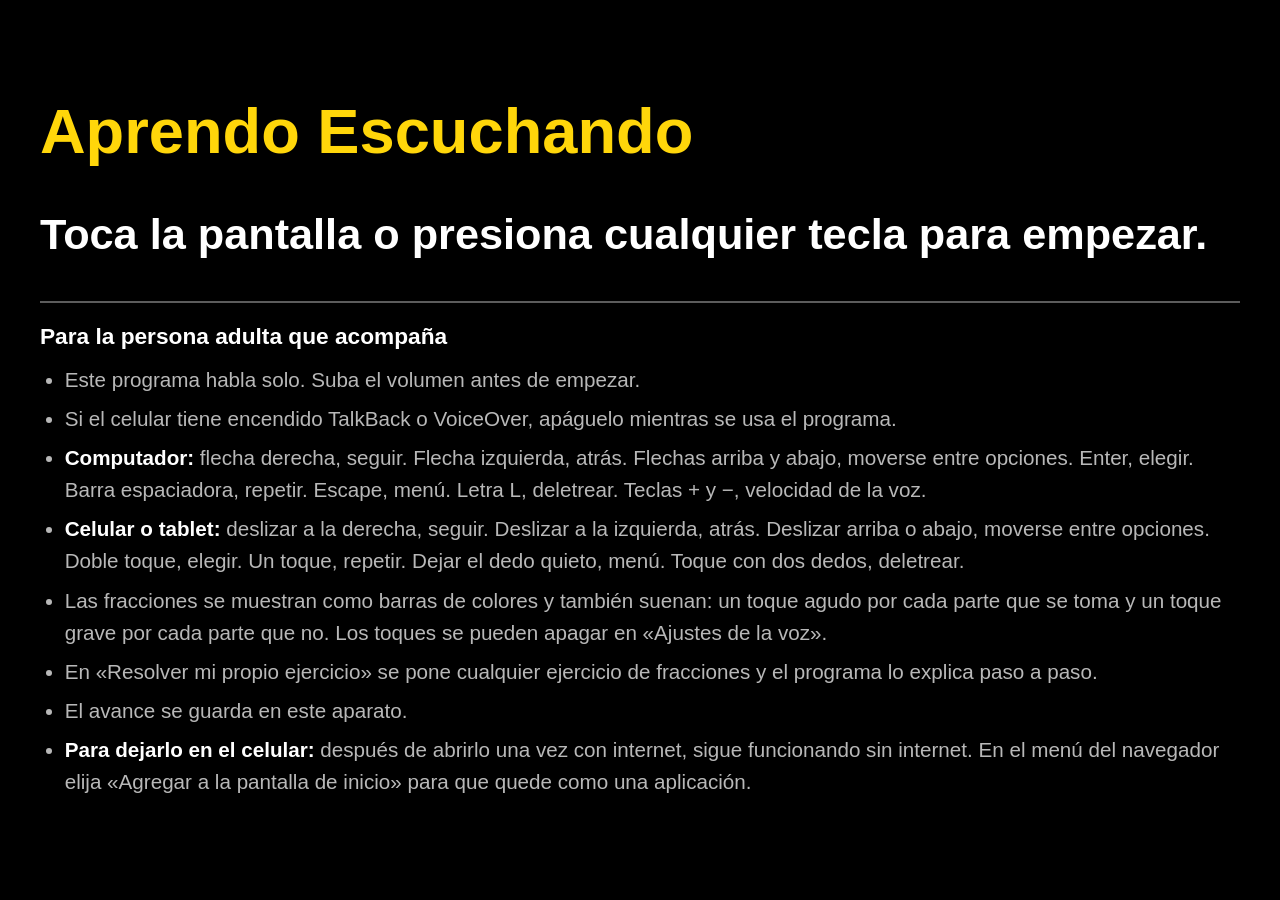
==== commit 06b4f669: "Calculadora que explica y barras de fracciones con color y sonido - Resolver mi propio ejercicio: se" ====
--- a/docs/index.html
+++ b/docs/index.html
@@ -94,6 +94,44 @@
 .frac .den { padding: 0 0.25em; }
 .entero { font-weight: bold; margin-left: 0.15em; }
 .letras { letter-spacing: 0.05em; font-weight: bold; white-space: nowrap; }
+
+/* ---------- Barras de fracciones ---------- */
+#pizarra { margin: 0.2em 0 0.9em; padding: 0.7em 0.6em; border: 2px solid var(--borde); border-radius: 0.5em; background: #0b0b0b; }
+.fila { display: flex; align-items: center; gap: 0.4em; margin: 0.35em 0; }
+.fila .signo { flex: none; width: 1em; text-align: center; font-weight: bold; color: var(--tenue); }
+.fila .rotulo { flex: none; min-width: 3.6em; text-align: center; font-size: 0.85em; }
+.pista { flex: 1; display: flex; min-width: 0; }
+.entero { display: flex; height: 2em; padding-right: 0.3em; }
+.seg { flex: 1; min-width: 0; border: 2px solid #f2f2f2; border-left-width: 0; background: #1b1b1b; transform-origin: bottom; animation: aparecer 0.38s ease-out both; animation-delay: calc(var(--i) * 55ms); }
+.seg:first-child { border-left-width: 2px; border-radius: 0.25em 0 0 0.25em; }
+.seg:last-child { border-radius: 0 0.25em 0.25em 0; }
+/* Cada estado se distingue por el color y también por la trama, para no depender solo del color. */
+.seg.c0 { background: #ffd60a; }
+.seg.c1 { background: repeating-linear-gradient(45deg, #5ac8fa 0 7px, #2a9fd8 7px 10px); }
+.seg.c2 { background: #6ee787; }
+.seg.alt { background: #ff9f0a; }
+.seg.claro { background: repeating-linear-gradient(90deg, #6b5a00 0 3px, #2a2400 3px 6px); }
+.seg.quitado { background: repeating-linear-gradient(135deg, #1b1b1b 0 6px, #8a8a8a 6px 8px); }
+.seg.grupo { margin-left: 0.28em; border-left-width: 2px; }
+.fila.quieta .seg { animation: none; }
+.fila.quieta .seg.corte { animation: cortar 0.9s ease-out both; animation-delay: calc(var(--i) * 30ms); }
+@keyframes aparecer { from { opacity: 0; transform: scaleY(0.15); } to { opacity: 1; transform: none; } }
+@keyframes cortar { 0% { box-shadow: inset 0.45em 0 0 #fff; } 100% { box-shadow: inset 0 0 0 #fff; } }
+
+/* El ejercicio escrito en grande, mientras se ponen los números */
+.expresion { display: flex; align-items: center; justify-content: center; gap: 0.5em; font-size: 1.7em; font-weight: bold; margin: 0.2em 0 0.5em; }
+.expresion .operador { color: var(--tenue); }
+.expresion .num, .expresion .den, .expresion .valor { min-width: 1.5em; padding: 0 0.2em; border-radius: 0.2em; text-align: center; }
+.expresion .activo { background: var(--acento); color: #000; box-shadow: 0 0 0 3px var(--acento); }
+.expresion .frac .num.activo { border-bottom-color: #000; }
+
+.nota-tactil { display: none; font-size: 0.7em; color: var(--tenue); }
+body.tactil .nota-tactil { display: block; }
+body.tactil:not(.con-lector) #opciones.para-raton { display: none; }
+
+@media (prefers-reduced-motion: reduce) {
+  .seg, .fila.quieta .seg.corte { animation: none; }
+}
 
 /* ---------- Opciones ---------- */
 #opciones { list-style: none; padding: 0; }
@@ -178,6 +216,8 @@
       <li>Si el celular tiene encendido TalkBack o VoiceOver, apáguelo mientras se usa el programa.</li>
       <li><strong>Computador:</strong> flecha derecha, seguir. Flecha izquierda, atrás. Flechas arriba y abajo, moverse entre opciones. Enter, elegir. Barra espaciadora, repetir. Escape, menú. Letra L, deletrear. Teclas + y −, velocidad de la voz.</li>
       <li><strong>Celular o tablet:</strong> deslizar a la derecha, seguir. Deslizar a la izquierda, atrás. Deslizar arriba o abajo, moverse entre opciones. Doble toque, elegir. Un toque, repetir. Dejar el dedo quieto, menú. Toque con dos dedos, deletrear.</li>
+      <li>Las fracciones se muestran como barras de colores y también suenan: un toque agudo por cada parte que se toma y un toque grave por cada parte que no. Los toques se pueden apagar en «Ajustes de la voz».</li>
+      <li>En «Resolver mi propio ejercicio» se pone cualquier ejercicio de fracciones y el programa lo explica paso a paso.</li>
       <li>El avance se guarda en este aparato.</li>
       <li><strong>Para dejarlo en el celular:</strong> después de abrirlo una vez con internet, sigue funcionando sin internet. En el menú del navegador elija «Agregar a la pantalla de inicio» para que quede como una aplicación.</li>
     </ul>
@@ -188,6 +228,7 @@
   <p id="migas"></p>
   <h1 id="titulo"></h1>
   <div id="texto"></div>
+  <div id="pizarra" hidden></div>
   <ol id="opciones"></ol>
   <div id="retro"></div>
 </main>
@@ -390,6 +431,7 @@
       nivelVoz: 2,
       nombreVoz: null,
       vozActiva: true,
+      sonidoBarras: true,
       vioTutorial: false
     },
     cargar: function () {
@@ -414,6 +456,7 @@
 (function (AE) {
   'use strict';
   var ctx = null;
+  var vivos = [];   // notas de una secuencia que todavía pueden estar sonando
 
   // Cada nota: [frecuencia, cuándo empieza, cuánto dura, volumen]
   var MELODIAS = {
@@ -448,20 +491,41 @@
       var c = contexto();
       if (!c) return;
       var t0 = c.currentTime + 0.01;
-      melodia.forEach(function (n) {
-        var osc = c.createOscillator(), gan = c.createGain();
-        osc.type = 'sine';
-        osc.frequency.value = n[0];
-        gan.gain.setValueAtTime(0.0001, t0 + n[1]);
-        gan.gain.exponentialRampToValueAtTime(n[3], t0 + n[1] + 0.015);
-        gan.gain.exponentialRampToValueAtTime(0.0001, t0 + n[1] + n[2]);
-        osc.connect(gan);
-        gan.connect(c.destination);
-        osc.start(t0 + n[1]);
-        osc.stop(t0 + n[1] + n[2] + 0.03);
-      });
+      melodia.forEach(function (n) { nota(c, t0, n); });
+    },
+    // Toca una fila de notas [frecuencia, inicio, duración, volumen]. Devuelve cuánto dura, en milisegundos.
+    secuencia: function (notas) {
+      AE.Sonidos.silenciar();
+      if (!notas || !notas.length) return 0;
+      AE.Sonidos.registro.push('barras:' + notas.length);
+      var c = contexto(), fin = 0;
+      notas.forEach(function (n) { fin = Math.max(fin, n[1] + n[2]); });
+      if (c) {
+        var t0 = c.currentTime + 0.03;
+        vivos = notas.map(function (n) { return nota(c, t0, n); });
+      }
+      return Math.round(fin * 1000);
+    },
+    // Calla la secuencia que esté sonando (los sonidos cortos de aviso no se tocan).
+    silenciar: function () {
+      vivos.forEach(function (osc) { try { osc.stop(); } catch (e) { /* ya había terminado */ } });
+      vivos = [];
     }
   };
+
+  function nota(c, t0, n) {
+    var osc = c.createOscillator(), gan = c.createGain();
+    osc.type = 'sine';
+    osc.frequency.value = n[0];
+    gan.gain.setValueAtTime(0.0001, t0 + n[1]);
+    gan.gain.exponentialRampToValueAtTime(n[3], t0 + n[1] + 0.015);
+    gan.gain.exponentialRampToValueAtTime(0.0001, t0 + n[1] + n[2]);
+    osc.connect(gan);
+    gan.connect(c.destination);
+    osc.start(t0 + n[1]);
+    osc.stop(t0 + n[1] + n[2] + 0.03);
+    return osc;
+  }
 })(window.AE = window.AE || {});
 </script>
 <script>
@@ -524,6 +588,7 @@
     clearTimeout(espera);
     clearTimeout(guardia);
     if (synth) synth.cancel();
+    AE.Sonidos.silenciar();
     enCurso = null;
     marcar(null);
     V.hablando = false;
@@ -531,7 +596,8 @@
 
   /*
    * lista: [{ voz: 'texto', el: elementoQueSeResalta, lento: true }]
-   * opciones: { alTerminar, retraso (ms), sinAviso }
+   * opciones: { alTerminar, retraso (ms), sinAviso, notas }
+   *   notas: lo que suena al terminar de hablar y antes del aviso final (las barras de fracciones)
    */
   V.decir = function (lista, opciones) {
     opciones = opciones || {};
@@ -558,9 +624,14 @@
       if (mio !== turno) return;
       if (i >= lista.length) {
         marcar(null);
-        V.hablando = false;
-        if (!opciones.sinAviso) AE.Sonidos.tocar('listo');
-        if (opciones.alTerminar) opciones.alTerminar();
+        var cerrar = function () {
+          if (mio !== turno) return;
+          V.hablando = false;
+          if (!opciones.sinAviso) AE.Sonidos.tocar('listo');
+          if (opciones.alTerminar) opciones.alTerminar();
+        };
+        var dura = opciones.notas && opciones.notas.length ? AE.Sonidos.secuencia(opciones.notas) : 0;
+        if (dura) espera = setTimeout(cerrar, dura + 200); else cerrar();
         return;
       }
       var item = lista[i++], hecho = false;
@@ -721,6 +792,589 @@
 </script>
 <script>
 /*
+ * Barras de fracciones: la misma idea mostrada de dos maneras.
+ *
+ *   En pantalla: cada fracción es una barra partida en pedazos iguales,
+ *   con los pedazos que se toman en color. Sirve a quien tiene algo de visión
+ *   y a quien acompaña.
+ *
+ *   En sonido: un toque por cada pedazo. Agudo si el pedazo se toma, grave si no.
+ *   Sirve a quien no ve.
+ *
+ * Una "escena" es lo que se muestra en un paso:
+ *   { barras: [{ id, n, d, color, rotulo, partes, estados, grupo }], signo: '+' }
+ *
+ *   n, d      se pintan los primeros n pedazos de una barra partida en d
+ *   color     0 amarillo, 1 azul, 2 verde
+ *   partes    en vez de n: tramos seguidos, [[cuántos, estado], ...]
+ *   estados   en vez de n: el estado de cada pedazo, uno por uno
+ *   grupo     cada cuántos pedazos va una separación más gruesa
+ *
+ * Estados de un pedazo: c0, c1, c2 (tomado, en cada color), alt (tomado, color alterno),
+ * claro (parte de algo, pero no tomado), quitado (se restó) y vacio.
+ */
+(function (AE) {
+  'use strict';
+  var MAX_PEDAZOS = 40, MAX_ENTEROS = 4, MAX_SONIDOS = 32;
+  var TONOS = { c0: 880, c1: 1047, c2: 784, alt: 988, claro: 523, quitado: 262, vacio: 330 };
+  var recordado = {};   // id de barra -> en cuántos pedazos estaba partida la última vez que se dibujó
+
+  // Completa una barra: cuántos enteros ocupa y el estado de cada pedazo.
+  function normalizar(b) {
+    var estados = [];
+    if (b.estados) estados = b.estados.slice();
+    else if (b.partes) b.partes.forEach(function (p) { for (var k = 0; k < p[0]; k++) estados.push(p[1]); });
+    else for (var i = 0; i < b.n; i++) estados.push('c' + (b.color || 0));
+    var enteros = Math.max(1, Math.ceil(estados.length / b.d));
+    while (estados.length < enteros * b.d) estados.push('vacio');
+    return { id: b.id, d: b.d, enteros: enteros, estados: estados, grupo: b.grupo || 0, rotulo: b.rotulo || '' };
+  }
+
+  function dibujable(escena) {
+    if (!escena || !escena.barras || !escena.barras.length) return false;
+    return escena.barras.every(function (b) {
+      if (!(b.d >= 1) || b.d > MAX_PEDAZOS) return false;
+      return normalizar(b).enteros <= MAX_ENTEROS;
+    });
+  }
+
+  // Arma una escena con las fracciones que se nombran en un texto de lección (máximo tres).
+  function deTexto(crudo) {
+    var re = /\{(?:(\d+) )?(\d+)\/(\d+)\}/g, m, vistas = {}, barras = [];
+    while ((m = re.exec(String(crudo))) && barras.length < 3) {
+      var d = Number(m[3]), n = Number(m[2]) + (m[1] ? Number(m[1]) * d : 0);
+      if (d < 2 || d > 24 || n > 3 * d || vistas[n + '/' + d]) continue;
+      vistas[n + '/' + d] = true;
+      barras.push({ id: 't' + barras.length, n: n, d: d, color: barras.length, rotulo: m[0] });
+    }
+    return barras.length ? { barras: barras, signo: '' } : null;
+  }
+
+  // La escena convertida en notas: [frecuencia, cuándo empieza, cuánto dura, volumen]
+  function notas(escena) {
+    if (!dibujable(escena) || escena.barras.length > 3) return [];
+    var filas = escena.barras.map(normalizar), total = 0;
+    filas.forEach(function (f) { total += f.estados.length; });
+    if (total > MAX_SONIDOS) return [];
+    var salida = [], t = 0;
+    filas.forEach(function (f) {
+      f.estados.forEach(function (e, i) {
+        var suave = e === 'vacio' || e === 'quitado';
+        salida.push([TONOS[e] || TONOS.vacio, t, 0.075, suave ? 0.07 : 0.12]);
+        t += 0.11;
+        if ((i + 1) % f.d === 0 && i + 1 < f.estados.length) t += 0.13;   // pausa entre un entero y el siguiente
+      });
+      t += 0.34;   // pausa entre una barra y la siguiente
+    });
+    return salida;
+  }
+
+  // ---------- Dibujo ----------
+  function crear(etiqueta, clase) {
+    var el = document.createElement(etiqueta);
+    if (clase) el.className = clase;
+    return el;
+  }
+
+  // Dibuja la escena dentro de un contenedor. Devuelve true si dibujó algo.
+  function dibujar(contenedor, escena) {
+    contenedor.innerHTML = '';
+    if (!dibujable(escena)) {
+      contenedor.hidden = true;
+      return false;
+    }
+    contenedor.hidden = false;
+    var filas = escena.barras.map(normalizar), nuevo = {};
+    var unidades = Math.max.apply(null, filas.map(function (f) { return f.enteros; }));
+
+    filas.forEach(function (f, k) {
+      var antes = recordado[f.id];
+      // Si la barra ya estaba y ahora tiene más pedazos, se anima el corte de cada pedazo.
+      var corte = antes && f.d > antes && f.d % antes === 0 ? f.d / antes : 0;
+      var fila = crear('div', 'fila' + (antes ? ' quieta' : ''));
+      var signo = crear('span', 'signo');
+      signo.textContent = k === 0 ? '' : (f.id === 'r' ? '=' : (k === 1 ? escena.signo : ''));
+      var rotulo = crear('span', 'rotulo');
+      rotulo.innerHTML = AE.Texto.frases(f.rotulo).map(function (x) { return x.html; }).join(' ');
+      var pista = crear('div', 'pista');
+
+      for (var e = 0; e < f.enteros; e++) {
+        var entero = crear('div', 'entero');
+        entero.style.width = (100 / unidades) + '%';
+        for (var i = 0; i < f.d; i++) {
+          var pos = e * f.d + i;
+          var seg = crear('span', 'seg ' + f.estados[pos]);
+          if (corte && i % corte !== 0) seg.className += ' corte';
+          if (f.grupo && i > 0 && i % f.grupo === 0) seg.className += ' grupo';
+          seg.style.setProperty('--i', pos);
+          entero.appendChild(seg);
+        }
+        pista.appendChild(entero);
+      }
+      fila.appendChild(signo);
+      fila.appendChild(rotulo);
+      fila.appendChild(pista);
+      contenedor.appendChild(fila);
+      nuevo[f.id] = f.d;
+    });
+    recordado = nuevo;
+    return true;
+  }
+
+  AE.Barras = {
+    normalizar: normalizar,
+    dibujable: dibujable,
+    deTexto: deTexto,
+    notas: notas,
+    dibujar: dibujar,
+    olvidar: function () { recordado = {}; }
+  };
+})(window.AE = window.AE || {});
+</script>
+<script>
+/*
+ * Resuelve un ejercicio de fracciones que alguien escribe, y lo explica paso a paso.
+ *
+ * No toca la pantalla ni la voz: solo recibe números y devuelve una lista de pasos.
+ * Cada paso tiene el texto que se dice y la "escena" de barras que lo acompaña.
+ *
+ *   AE.Resolver.resolver('sumar', { a: 1, b: 2, c: 1, d: 4 })
+ *   -> { pasos: [{ seccion, texto, escena }], resumen, escenaFinal, valor }
+ */
+(function (AE) {
+  'use strict';
+  var U = AE.util, N = AE.Numeros;
+
+  // ---------- Maneras de decir las cosas ----------
+  function enteros(k) { return k === 1 ? 'un entero' : k + ' enteros'; }
+  function veces(k) { return k === 1 ? 'una vez' : k + ' veces'; }
+  // Una fracción con denominador 1 es un número entero.
+  function fr(n, d) { return d === 1 ? enteros(n) : '{' + n + '/' + d + '}'; }
+  function pedazos(d) { return d === 1 ? 'enteros' : N.parte(d, true); }
+
+  // ---------- Escenas: lo que se dibuja y suena en cada paso ----------
+  function barra(id, n, d, color, extra) {
+    var b = { id: id, n: n, d: d, color: color, rotulo: fr(n, d) };
+    Object.keys(extra || {}).forEach(function (k) { b[k] = extra[k]; });
+    return b;
+  }
+  function escena(barras, signo) { return { barras: barras, signo: signo || '' }; }
+
+  // ---------- Piezas que se repiten ----------
+  function explicarMcm(x, y) {
+    var mayor = Math.max(x, y), menor = Math.min(x, y), L = U.mcm(x, y), k = L / mayor;
+    if (L === mayor) {
+      return 'El ' + mayor + ' ya está en la tabla del ' + menor + ', porque ' + menor + ' × ' + (mayor / menor) + ' = ' + mayor +
+        '. Entonces el mínimo común múltiplo es ' + mayor + '.';
+    }
+    if (k <= 6) {
+      var lista = [];
+      for (var i = 1; i <= k; i++) lista.push(mayor * i);
+      return 'Digo los múltiplos de ' + mayor + ': ' + lista.join(', ') + '. El primero que el ' + menor + ' divide exacto es ' + L +
+        ', porque ' + L + ' ÷ ' + menor + ' = ' + (L / menor) + '. El mínimo común múltiplo es ' + L + '.';
+    }
+    return 'Voy diciendo los múltiplos de ' + mayor + ' hasta encontrar uno que el ' + menor + ' divida exacto. El primero es ' + L +
+      ', porque ' + mayor + ' × ' + k + ' = ' + L + ', y ' + L + ' ÷ ' + menor + ' = ' + (L / menor) + '. El mínimo común múltiplo es ' + L + '.';
+  }
+
+  // Explica cómo una fracción pasa al denominador común L.
+  function cambiar(n, d, L, cual) {
+    var k = L / d;
+    if (k === 1) return 'La ' + cual + ' fracción, ' + fr(n, d) + ', ya tiene denominador ' + L + '. Se queda igual.';
+    return 'Cambio la ' + cual + ' fracción. El ' + d + ' se multiplica por ' + k + ' para llegar a ' + L + '. Arriba hago lo mismo: ' +
+      n + ' × ' + k + ' = ' + (n * k) + '. Queda ' + fr(n * k, L) + '. Es la misma cantidad, en pedazos más pequeños.';
+  }
+
+  // Si el resultado vale más que un entero, lo dice también como número mixto.
+  function aMixto(n, d, pasos) {
+    if (d === 1 || n <= d) return fr(n, d);
+    var e = Math.floor(n / d), r = n % d, mixto = '{' + e + ' ' + r + '/' + d + '}';
+    pasos.push({
+      texto: 'El numerador es mayor que el denominador, así que el resultado vale más que un entero. Lo paso a número mixto: ' +
+        n + ' ÷ ' + d + ' = ' + e + ', y sobra ' + r + '. Son ' + mixto + '.',
+      escena: escena([barra('r', n, d, 2, { rotulo: mixto })])
+    });
+    return fr(n, d) + ', o sea, ' + mixto;
+  }
+
+  // Cierra un ejercicio: simplifica el resultado n/d y lo pasa a mixto si hace falta.
+  function cerrar(n, d, pasos) {
+    if (n === 0) {
+      pasos.push({ seccion: 'El resultado', texto: 'No queda nada. El resultado es cero.', escena: null });
+      return { n: 0, d: 1, texto: 'cero' };
+    }
+    var g = U.mcd(n, d), s = n / g, t = d / g;
+    if (t === 1) {
+      if (d > 1) {
+        pasos.push({
+          seccion: 'El resultado',
+          texto: 'El ' + n + ' se deja dividir exacto entre el ' + d + ': ' + n + ' ÷ ' + d + ' = ' + s + '. Eso quiere decir que los pedazos arman ' +
+            enteros(s) + ', sin que sobre nada.',
+          escena: escena([barra('r', n, d, 2, { rotulo: enteros(s) })])
+        });
+      }
+      return { n: s, d: 1, texto: enteros(s) };
+    }
+    if (g > 1) {
+      pasos.push({
+        seccion: 'El resultado',
+        texto: 'Reviso si se puede simplificar. El ' + n + ' y el ' + d + ' se dejan dividir entre ' + g + '. Arriba: ' + n + ' ÷ ' + g + ' = ' + s +
+          '. Abajo: ' + d + ' ÷ ' + g + ' = ' + t + '. Queda ' + fr(s, t) + '. Es la misma cantidad, dicha con números más pequeños.',
+        escena: escena([barra('r', s, t, 2)])
+      });
+    } else {
+      pasos.push({
+        seccion: 'El resultado',
+        texto: 'Reviso si se puede simplificar. El único número que divide exacto al ' + n + ' y al ' + d + ' es el 1. Entonces ' + fr(n, d) +
+          ' ya está en su forma más sencilla.',
+        escena: escena([barra('r', n, d, 2)])
+      });
+    }
+    return { n: s, d: t, texto: aMixto(s, t, pasos) };
+  }
+
+  function terminar(pasos, resumen, valor) {
+    var ultima = null;
+    for (var i = pasos.length - 1; i >= 0 && !ultima; i--) ultima = pasos[i].escena;
+    return { pasos: pasos, resumen: resumen, escenaFinal: ultima, valor: valor };
+  }
+
+  // =====================================================================
+  //  Sumar y restar
+  // =====================================================================
+  function sumarRestar(v, resta) {
+    var a = v.a, b = v.b, c = v.c, d = v.d;
+    var signo = resta ? '−' : '+', verbo = resta ? 'restar' : 'sumar';
+    var X = fr(a, b), Y = fr(c, d);
+    var A0 = barra('a', a, b, 0), B0 = barra('b', c, d, 1);
+    var pasos = [{
+      seccion: 'El ejercicio',
+      texto: 'Vamos a ' + verbo + ': ' + X + ' ' + signo + ' ' + Y + '. ' +
+        (resta ? 'A la primera cantidad le vamos a quitar la segunda.' : 'Vamos a juntar las dos cantidades.'),
+      escena: escena([A0, B0], signo)
+    }];
+
+    if (resta && a * d < c * b) {
+      pasos.push({
+        seccion: 'Paso a paso',
+        texto: 'Antes de restar, comparo las dos fracciones multiplicando en cruz. A la primera le toca ' + a + ' × ' + d + ' = ' + (a * d) +
+          '. A la segunda le toca ' + c + ' × ' + b + ' = ' + (c * b) + '. Como ' + (a * d) + ' es menos que ' + (c * b) +
+          ', la primera fracción es más pequeña que la segunda.',
+        escena: escena([A0, B0], signo)
+      });
+      pasos.push({
+        texto: 'No se puede quitar más de lo que hay. Por eso esta resta no se puede hacer así. Prueba otra vez, poniendo primero la fracción más grande.',
+        escena: escena([A0, B0], signo)
+      });
+      return terminar(pasos, 'a ' + X + ' no se le puede quitar ' + Y + ', porque la segunda es más grande que la primera.', null);
+    }
+
+    var L, A, C;
+    if (b === d) {
+      L = b; A = a; C = c;
+      pasos.push({
+        seccion: 'Paso a paso',
+        texto: 'Los denominadores son iguales: los dos son ' + b + '. Eso quiere decir que los pedazos son del mismo tamaño, así que se puede ' +
+          verbo + ' de una vez.',
+        escena: escena([A0, B0], signo)
+      });
+    } else {
+      L = U.mcm(b, d); A = a * L / b; C = c * L / d;
+      pasos.push({
+        seccion: 'Paso a paso',
+        texto: 'Los denominadores son distintos: ' + b + ' y ' + d + '. Los pedazos no son del mismo tamaño, así que todavía no se puede ' +
+          verbo + '. Primero hay que cambiarlos por pedazos iguales.',
+        escena: escena([A0, B0], signo)
+      });
+      pasos.push({
+        texto: 'Busco el mínimo común múltiplo de ' + b + ' y ' + d + '. ' + explicarMcm(b, d) + ' Ese va a ser el denominador de las dos fracciones.',
+        escena: escena([A0, B0], signo)
+      });
+      pasos.push({ texto: cambiar(a, b, L, 'primera'), escena: escena([barra('a', A, L, 0), B0], signo) });
+      pasos.push({ texto: cambiar(c, d, L, 'segunda'), escena: escena([barra('a', A, L, 0), barra('b', C, L, 1)], signo) });
+    }
+
+    var R = resta ? A - C : A + C;
+    var resultado = barra('r', R, L, 2, { partes: resta ? [[R, 'c0'], [C, 'quitado']] : [[A, 'c0'], [C, 'c1']] });
+    pasos.push({
+      texto: (b === d ? '' : 'Ahora los pedazos son del mismo tamaño. ') + (resta ? 'Resto' : 'Sumo') + ' los numeradores: ' + A + ' ' + signo + ' ' + C +
+        ' = ' + R + '. El denominador se queda en ' + L + ', porque los pedazos siguen siendo ' + pedazos(L) + '. Sale ' + fr(R, L) + '.',
+      escena: escena([barra('a', A, L, 0), barra('b', C, L, 1), resultado], signo)
+    });
+
+    var fin = cerrar(R, L, pasos);
+    return terminar(pasos, X + ' ' + signo + ' ' + Y + ' = ' + fin.texto + '.', { n: fin.n, d: fin.d });
+  }
+
+  // =====================================================================
+  //  Multiplicar
+  // =====================================================================
+  function multiplicar(v) {
+    var a = v.a, b = v.b, c = v.c, d = v.d, n = a * c, D = b * d;
+    var X = fr(a, b), Y = fr(c, d);
+    var A0 = barra('a', a, b, 0), B0 = barra('b', c, d, 1);
+    var sentido = b === 1 ? 'Esto quiere decir: ' + veces(a) + ' ' + Y + '.'
+      : 'Multiplicar por una fracción es sacar una parte. Esto quiere decir: ' + X + ' de ' + Y + '.';
+    var pasos = [{ seccion: 'El ejercicio', texto: 'Vamos a multiplicar: ' + X + ' × ' + Y + '. ' + sentido, escena: escena([A0, B0], '×') }];
+    pasos.push({
+      seccion: 'Paso a paso',
+      texto: 'Para multiplicar no hace falta igualar los denominadores. Se multiplica arriba por arriba, y abajo por abajo.',
+      escena: escena([A0, B0], '×')
+    });
+    pasos.push({ texto: 'Arriba por arriba: ' + a + ' × ' + c + ' = ' + n + '.', escena: escena([A0, B0], '×') });
+
+    // Dibujo: la segunda fracción, con cada pedazo vuelto a partir; en color fuerte, lo que se saca.
+    var producto = barra('r', n, D, 2);
+    if (a <= b && c <= d && b > 1 && d > 1) {
+      var estados = [];
+      for (var i = 0; i < D; i++) estados.push(Math.floor(i / b) < c ? (i % b < a ? 'c0' : 'claro') : 'vacio');
+      producto = barra('r', n, D, 2, { estados: estados, grupo: b });
+    }
+    pasos.push({
+      texto: 'Abajo por abajo: ' + b + ' × ' + d + ' = ' + D + '.' +
+        (b > 1 && d > 1 ? ' Los denominadores se multiplican porque cada pedazo se vuelve a partir.' : '') + ' Sale ' + fr(n, D) + '.',
+      escena: escena([B0, producto])
+    });
+    if (a < b) {
+      pasos.push({
+        texto: 'Fíjate: el resultado es más pequeño que ' + Y + '. Tiene sentido, porque se sacó solo una parte.',
+        escena: escena([B0, producto])
+      });
+    }
+    var fin = cerrar(n, D, pasos);
+    return terminar(pasos, X + ' × ' + Y + ' = ' + fin.texto + '.', { n: fin.n, d: fin.d });
+  }
+
+  // =====================================================================
+  //  Dividir
+  // =====================================================================
+  function dividir(v) {
+    var a = v.a, b = v.b, c = v.c, d = v.d, n = a * d, D = b * c;
+    var entero = d === 1;   // se divide entre un número entero: es repartir
+    var X = fr(a, b), Y = entero ? String(c) : fr(c, d);
+    var partes = c === 1 ? 'una sola parte' : c + ' partes iguales';
+    var A0 = barra('a', a, b, 0), B0 = barra('b', c, d, 1, { rotulo: Y });
+    var pasos = [{
+      seccion: 'El ejercicio',
+      texto: 'Vamos a dividir: ' + X + ' ÷ ' + Y + '. ' +
+        (entero ? 'Dividir entre ' + c + ' es repartir en ' + partes + '.' : 'La pregunta es: ¿cuántas veces cabe ' + Y + ' en ' + X + '?'),
+      escena: escena([A0, B0], '÷')
+    }];
+    pasos.push({
+      seccion: 'Paso a paso',
+      texto: 'Para dividir, se multiplica por la segunda cantidad volteada. La primera se deja igual: ' + X + '.',
+      escena: escena([A0, B0], '÷')
+    });
+    pasos.push({
+      texto: d === 1
+        ? 'La segunda es un número entero. El ' + c + ' es lo mismo que {' + c + '/1}. Volteado queda {1/' + c + '}.'
+        : 'La segunda se voltea: el número de abajo sube y el de arriba baja. ' + Y + ' pasa a ser {' + d + '/' + c + '}.' +
+          (c === 1 ? ' Eso es lo mismo que ' + d + '.' : ''),
+      escena: escena([A0, barra('b', d, c, 1, { rotulo: '{' + d + '/' + c + '}' })], '×')
+    });
+    pasos.push({
+      texto: 'Ahora multiplico. Arriba: ' + a + ' × ' + d + ' = ' + n + '. Abajo: ' + b + ' × ' + c + ' = ' + D + '. Sale ' + fr(n, D) + '.',
+      escena: escena([barra('r', n, D, 2)])
+    });
+    var fin = cerrar(n, D, pasos);
+
+    // Qué significa el resultado, con las dos fracciones en pedazos del mismo tamaño.
+    var L = U.mcm(b, d), A = a * L / b, C = c * L / d, grupos = Math.floor(A / C), estados = [];
+    for (var i = 0; i < A; i++) estados.push(i < grupos * C ? (Math.floor(i / C) % 2 === 0 ? 'c0' : 'alt') : 'claro');
+    var cabe = escena([barra('a', A, L, 0, { estados: estados, rotulo: X }), barra('b', C, L, 1, { rotulo: Y })]);
+    var significado;
+    if (entero) {
+      significado = 'Eso quiere decir que, al repartir ' + X + ' en ' + partes + ', cada parte es ' + fin.texto + '.';
+      cabe = escena([barra('r', fin.n, fin.d, 2)]);
+    } else if (fin.d === 1) significado = 'Eso quiere decir que ' + Y + ' cabe exactamente ' + veces(fin.n) + ' en ' + X + '.';
+    else if (fin.n < fin.d) significado = 'Eso quiere decir que ' + Y + ' no alcanza a caber completa en ' + X + '. Solo cabe una parte de ella.';
+    else significado = 'Eso quiere decir que ' + Y + ' cabe ' + veces(grupos) + ' en ' + X + ', y sobra un pedazo.';
+    pasos.push({ texto: significado, escena: cabe });
+    return terminar(pasos, X + ' ÷ ' + Y + ' = ' + fin.texto + '.', { n: fin.n, d: fin.d });
+  }
+
+  // =====================================================================
+  //  Simplificar
+  // =====================================================================
+  var PRIMOS = [2, 3, 5, 7, 11, 13, 17, 19, 23, 29, 31, 37, 41, 43, 47, 53, 59, 61, 67, 71, 73, 79, 83, 89, 97];
+  var PISTAS = { 2: 'Los dos son pares. ', 3: 'Los dos están en la tabla del 3. ', 5: 'Los dos terminan en 0 o en 5. ' };
+
+  function simplificar(v) {
+    var a = v.a, b = v.b, X = fr(a, b), n = a, d = b, hubo = false;
+    var pasos = [{
+      seccion: 'El ejercicio',
+      texto: 'Vamos a simplificar ' + X + '. Simplificar es escribir la misma cantidad con números más pequeños.',
+      escena: escena([barra('r', a, b, 0)])
+    }];
+    if (b === 1) {
+      pasos.push({ seccion: 'El resultado', texto: 'Esto ya es un número entero. No hay nada que simplificar.', escena: null });
+      return terminar(pasos, X + ' ya es un número entero.', { n: a, d: 1 });
+    }
+    while (U.mcd(n, d) > 1) {
+      var g = U.mcd(n, d), p = PRIMOS.filter(function (x) { return g % x === 0; })[0] || g;
+      pasos.push({
+        seccion: hubo ? undefined : 'Paso a paso',
+        texto: (hubo ? 'Todavía se puede. ' : 'Busco un número que divida exacto al ' + n + ' y al ' + d + '. ') + (PISTAS[p] || '') +
+          'Divido entre ' + p + '. Arriba: ' + n + ' ÷ ' + p + ' = ' + (n / p) + '. Abajo: ' + d + ' ÷ ' + p + ' = ' + (d / p) + '. Queda ' + fr(n / p, d / p) + '.',
+        escena: escena([barra('r', n / p, d / p, 0)])
+      });
+      n /= p; d /= p; hubo = true;
+    }
+    if (!hubo) {
+      pasos.push({
+        seccion: 'El resultado',
+        texto: 'Busco un número, aparte del 1, que divida exacto al ' + a + ' y al ' + b + '. Pruebo con el 2, con el 3, con el 5 y con los que siguen. No hay ninguno. Entonces ' +
+          X + ' ya está en su forma más sencilla. Es una fracción irreducible.',
+        escena: escena([barra('r', a, b, 2)])
+      });
+    } else {
+      pasos.push({
+        seccion: 'El resultado',
+        texto: 'Ya no hay ningún número, aparte del 1, que divida exacto a los dos. La forma más sencilla de ' + X + ' es ' + fr(n, d) + '. Es la misma cantidad.',
+        escena: escena([barra('r', n, d, 2)])
+      });
+    }
+    var texto = aMixto(n, d, pasos);
+    return terminar(pasos, hubo ? X + ' simplificada es ' + texto + '.' : X + ' ya está en su forma más sencilla.', { n: n, d: d });
+  }
+
+  // =====================================================================
+  //  Comparar
+  // =====================================================================
+  function comparar(v) {
+    var a = v.a, b = v.b, c = v.c, d = v.d, x = a * d, y = c * b;
+    var X = fr(a, b), Y = fr(c, d);
+    var A0 = barra('a', a, b, 0), B0 = barra('b', c, d, 1), dos = escena([A0, B0]);
+    var pasos = [{ seccion: 'El ejercicio', texto: 'Vamos a comparar ' + X + ' y ' + Y + ', para saber cuál es mayor.', escena: dos }];
+
+    if (b === d) {
+      pasos.push({
+        seccion: 'Paso a paso',
+        texto: 'Las dos tienen el mismo denominador: ' + b + '. Los pedazos son del mismo tamaño, así que gana la que tiene más pedazos. Comparo los numeradores: ' + a + ' y ' + c + '.',
+        escena: dos
+      });
+    } else if (a === c) {
+      pasos.push({
+        seccion: 'Paso a paso',
+        texto: 'Las dos tienen el mismo numerador: ' + a + '. Tienen la misma cantidad de pedazos, así que gana la que tiene los pedazos más grandes. Y los pedazos más grandes son los del denominador más pequeño.',
+        escena: dos
+      });
+    } else {
+      pasos.push({ seccion: 'Paso a paso', texto: 'Los numeradores y los denominadores son distintos, así que multiplico en cruz.', escena: dos });
+      pasos.push({ texto: 'El ' + a + ' de la primera por el ' + d + ' de la segunda: ' + a + ' × ' + d + ' = ' + x + '. Ese número le pertenece a la primera fracción.', escena: dos });
+      pasos.push({ texto: 'El ' + c + ' de la segunda por el ' + b + ' de la primera: ' + c + ' × ' + b + ' = ' + y + '. Ese número le pertenece a la segunda fracción.', escena: dos });
+      pasos.push({
+        texto: 'Esos dos números son los numeradores que saldrían si las dos fracciones se pasaran a pedazos del mismo tamaño: ' + fr(x, b * d) + ' y ' + fr(y, b * d) + '.',
+        escena: escena([barra('a', x, b * d, 0), barra('b', y, b * d, 1)])
+      });
+    }
+
+    var cierre, resumen, gana = x > y ? 1 : x < y ? 2 : 0;
+    if (gana === 0) {
+      cierre = 'Las dos dan lo mismo. Las fracciones valen igual: son equivalentes.';
+      resumen = X + ' y ' + Y + ' valen lo mismo.';
+    } else {
+      var mayor = gana === 1 ? X : Y, menor = gana === 1 ? Y : X;
+      cierre = (b === d ? 'Como ' + Math.max(a, c) + ' es más que ' + Math.min(a, c)
+        : a === c ? 'Como ' + Math.min(b, d) + ' es el denominador más pequeño'
+        : 'Como ' + Math.max(x, y) + ' es más que ' + Math.min(x, y)) +
+        ', gana la ' + (gana === 1 ? 'primera' : 'segunda') + '. ' + mayor + ' es mayor que ' + menor + '.';
+      resumen = mayor + ' es mayor que ' + menor + '.';
+    }
+    pasos.push({ seccion: 'El resultado', texto: cierre, escena: dos });
+    var fin = terminar(pasos, resumen, null);
+    fin.gana = gana;
+    return fin;
+  }
+
+  // =====================================================================
+  //  Fracción de una cantidad
+  // =====================================================================
+  function deCantidad(v) {
+    var n = v.a, d = v.b, T = v.t, X = fr(n, d);
+    var pasos = [{ seccion: 'El ejercicio', texto: 'Vamos a sacar ' + X + ' de ' + T + '.', escena: escena([barra('a', n, d, 0)]) }];
+
+    if (T % d === 0) {
+      var k = T / d, R = n * k;
+      // Se dibuja la cantidad como una fila de unidades agrupadas, si no es demasiado larga.
+      var unidades = function (tomadas) {
+        var estados = [];
+        for (var i = 0; i < Math.max(T, tomadas); i++) estados.push(i < tomadas ? 'c0' : 'claro');
+        return escena([barra('u', tomadas, Math.max(T, 1), 0, { estados: estados, grupo: k, d: T, rotulo: tomadas ? R + ' de ' + T : String(T) })]);
+      };
+      pasos.push({
+        seccion: 'Paso a paso',
+        texto: 'Primer paso, el denominador. El ' + d + ' dice: reparte ' + T + ' en ' + d + ' grupos iguales. ' + T + ' ÷ ' + d + ' = ' + k + '. Cada grupo tiene ' + k + '.',
+        escena: unidades(0)
+      });
+      pasos.push({
+        texto: 'Segundo paso, el numerador. El ' + n + ' dice: toma ' + (n === 1 ? 'un grupo' : n + ' grupos') + '. ' + n + ' × ' + k + ' = ' + R + '.',
+        escena: unidades(R)
+      });
+      pasos.push({
+        seccion: 'El resultado',
+        texto: 'Entonces ' + X + ' de ' + T + ' es ' + R + '.' +
+          (n < d ? ' Tiene sentido: es menos que ' + T + ', porque se tomó solo una parte.'
+            : n === d ? ' Es todo, porque la fracción vale un entero.'
+            : ' Es más que ' + T + ', porque la fracción vale más que un entero.'),
+        escena: unidades(R)
+      });
+      return terminar(pasos, X + ' de ' + T + ' es ' + R + '.', { n: R, d: 1 });
+    }
+
+    var P = n * T;
+    pasos.push({
+      seccion: 'Paso a paso',
+      texto: 'El ' + T + ' no se deja repartir exacto en ' + d + ' grupos: sobra ' + (T % d) + '. Entonces lo resuelvo como una multiplicación: ' + X + ' × ' + T + '.',
+      escena: escena([barra('a', n, d, 0)])
+    });
+    pasos.push({
+      texto: 'Multiplico el numerador por la cantidad: ' + n + ' × ' + T + ' = ' + P + '. El denominador se queda en ' + d + '. Sale ' + fr(P, d) + '.',
+      escena: escena([barra('r', P, d, 2)])
+    });
+    var fin = cerrar(P, d, pasos);
+    return terminar(pasos, X + ' de ' + T + ' es ' + fin.texto + '.', { n: fin.n, d: fin.d });
+  }
+
+  // =====================================================================
+  //  Lo que se ofrece en el menú
+  // =====================================================================
+  function campo(clave, nombre, ayuda, inicial, min, max) {
+    return { clave: clave, nombre: nombre, ayuda: ayuda, inicial: inicial, min: min || 1, max: max || 99 };
+  }
+  var ARRIBA = 'Es el número de arriba.', ABAJO = 'Es el número de abajo.';
+  var PRIMERA = [campo('a', 'el numerador de la primera fracción', ARRIBA, 1), campo('b', 'el denominador de la primera fracción', ABAJO, 2)];
+  var SEGUNDA = [campo('c', 'el numerador de la segunda fracción', ARRIBA, 1), campo('d', 'el denominador de la segunda fracción', ABAJO, 4)];
+  var DOS = PRIMERA.concat(SEGUNDA);
+  function dosFracciones(signo) { return [{ f: ['a', 'b'] }, signo, { f: ['c', 'd'] }]; }
+
+  var OPERACIONES = [
+    { id: 'sumar', nombre: 'Sumar dos fracciones.', campos: DOS, vista: dosFracciones('+'), resolver: function (v) { return sumarRestar(v, false); } },
+    { id: 'restar', nombre: 'Restar dos fracciones.', campos: DOS, vista: dosFracciones('−'), resolver: function (v) { return sumarRestar(v, true); } },
+    { id: 'multiplicar', nombre: 'Multiplicar dos fracciones.', campos: DOS, vista: dosFracciones('×'), resolver: multiplicar },
+    { id: 'dividir', nombre: 'Dividir dos fracciones.', campos: DOS, vista: dosFracciones('÷'), resolver: dividir },
+    { id: 'simplificar', nombre: 'Simplificar una fracción.',
+      campos: [campo('a', 'el numerador de la fracción', ARRIBA, 6), campo('b', 'el denominador de la fracción', ABAJO, 8)],
+      vista: [{ f: ['a', 'b'] }], resolver: simplificar },
+    { id: 'comparar', nombre: 'Comparar dos fracciones.', campos: DOS, vista: [{ f: ['a', 'b'] }, 'y', { f: ['c', 'd'] }], resolver: comparar },
+    { id: 'de', nombre: 'Sacar una fracción de una cantidad.',
+      campos: [campo('a', 'el numerador de la fracción', ARRIBA, 3), campo('b', 'el denominador de la fracción', ABAJO, 4, 2),
+        campo('t', 'la cantidad', 'Es el número del que se va a sacar la fracción.', 20, 1, 9999)],
+      vista: [{ f: ['a', 'b'] }, 'de', { v: 't' }], resolver: deCantidad }
+  ];
+
+  AE.Resolver = {
+    OPERACIONES: OPERACIONES,
+    resolver: function (id, valores) {
+      var op = OPERACIONES.filter(function (o) { return o.id === id; })[0];
+      if (!op) throw new Error('Operación desconocida: ' + id);
+      return op.resolver(valores);
+    }
+  };
+})(window.AE = window.AE || {});
+</script>
+<script>
+/*
  * El motor: decide qué se muestra y qué se dice según lo que haga el estudiante.
  *
  * Hay dos clases de pantalla:
@@ -746,7 +1400,8 @@
       pregunta: 'Flecha abajo para oír las opciones una por una. Enter para elegir.',
       salir: 'Enter para volver.',
       primero: 'Primero escoge una opción con la flecha abajo.',
-      respondida: 'Ya respondiste esta pregunta. Flecha derecha para seguir.'
+      respondida: 'Ya respondiste esta pregunta. Flecha derecha para seguir.',
+      numero: 'Flecha arriba para subir el número y flecha abajo para bajarlo. También puedes escribirlo con las teclas de números. Enter para seguir.'
     },
     tactil: {
       seguir: 'Desliza a la derecha para seguir.',
@@ -754,7 +1409,8 @@
       pregunta: 'Desliza hacia abajo para oír las opciones una por una. Doble toque para elegir.',
       salir: 'Doble toque para volver.',
       primero: 'Primero escoge una opción deslizando hacia abajo.',
-      respondida: 'Ya respondiste esta pregunta. Desliza a la derecha para seguir.'
+      respondida: 'Ya respondiste esta pregunta. Desliza a la derecha para seguir.',
+      numero: 'Desliza hacia arriba para subir el número y hacia abajo para bajarlo. Doble toque para seguir.'
     }
   };
   var NOMBRES = {
@@ -787,7 +1443,10 @@
     $('migas').textContent = migas || '';
     $('titulo').textContent = titulo || '';
     $('texto').innerHTML = '';
+    $('pizarra').innerHTML = '';
+    $('pizarra').hidden = true;
     $('opciones').innerHTML = '';
+    $('opciones').className = '';
     $('retro').innerHTML = '';
     $('lugar').textContent = '';
     $('app').scrollTop = 0;
@@ -839,6 +1498,12 @@
       ol.appendChild(li);
       return b;
     });
+  }
+
+  // Dibuja las barras de un paso y devuelve sus notas, para oírlas después de la explicación.
+  function verEscena(escena) {
+    var hay = AE.Barras.dibujar($('pizarra'), escena);
+    return hay && P.datos.sonidoBarras !== false ? AE.Barras.notas(escena) : [];
   }
 
   function enfocar(botones, foco) {
@@ -933,6 +1598,11 @@
       } else if (x && x.espera) {
         cartas.push({ tipo: 'accion', seccion: seccion, abre: abre, texto: x.texto, espera: x.espera, bien: x.bien, ayuda: x.ayuda });
         abre = false;
+      } else if (x && typeof x.texto === 'string') {
+        // Paso que trae su propia escena de barras (los de la calculadora).
+        if (soloPractica) return;
+        cartas.push({ tipo: 'paso', seccion: seccion, abre: abre, texto: x.texto, escena: x.escena });
+        abre = false;
       } else {
         cartas.push({ tipo: 'pregunta', fuente: x, n: ++numero });
       }
@@ -962,6 +1632,7 @@
     this.conRepaso = false;
     this.i = Math.max(0, Math.min(this.opc.desde || 0, this.cartas.length - 1));
     this.fresca = true;
+    AE.Barras.olvidar();
   }
 
   Leccion.prototype.lugar = function () {
@@ -1002,7 +1673,8 @@
     habla = habla.concat(parrafo(c.texto));
     if (c.tipo === 'paso' || c.hecha) habla = habla.concat(soloVoz(pista('seguir', repite)));
     $('lugar').textContent = this.lugar();
-    V.decir(habla);
+    // Las barras salen de la escena del paso o, en las lecciones, de las fracciones que nombra el texto.
+    V.decir(habla, { notas: verEscena(c.escena !== undefined ? c.escena : AE.Barras.deTexto(c.texto)) });
   };
 
   Leccion.prototype.verPregunta = function (c, motivo) {
@@ -1109,9 +1781,9 @@
         : 'Vale la pena oír esta lección otra vez otro día. Cada vez se entiende mejor.';
       habla = habla.concat(parrafo('Acertaste ' + this.aciertos + ' de ' + this.total + ' preguntas a la primera. ' + nota));
     }
-    if (!practica && def.resumen) habla = habla.concat(parrafo('Para recordar: ' + def.resumen, 'resumen'));
+    if (!practica && def.resumen) habla = habla.concat(parrafo((def.rotuloResumen || 'Para recordar: ') + def.resumen, 'resumen'));
     $('lugar').textContent = 'Fin';
-    V.decir(habla.concat(soloVoz(pista('salir', true))), { retraso: 700 });
+    V.decir(habla.concat(soloVoz(pista('salir', true))), { retraso: 700, notas: def.escenaFinal ? verEscena(def.escenaFinal) : [] });
   };
 
   Leccion.prototype.deletrear = function (c) {
@@ -1193,6 +1865,8 @@
   // =====================================================================
   M.Lista = Lista;
   M.Leccion = Leccion;
+  // Herramientas de dibujo y voz para otras pantallas (la calculadora).
+  M.dibujo = { limpiar: limpiar, parrafo: parrafo, soloVoz: soloVoz, vozDe: vozDe, opciones: opciones, pista: pista, verEscena: verEscena };
 
   M.actual = function () { return pila[pila.length - 1]; };
 
@@ -1694,6 +2368,9 @@
       'Vuelve a doblar la hoja por la mitad, y luego dóblala otra vez por la mitad. Ábrela y toca los dobleces. Ahora hay cuatro partes iguales. Cada una se llama *un cuarto*.',
       'Si tomas una de esas cuatro partes, tienes un cuarto de la hoja. Si tomas tres, tienes tres cuartos de la hoja. Eso es una *fracción*: un número que dice cuántas partes tomas, de las partes iguales en que partiste el entero.',
       'Una fracción siempre responde dos preguntas. La primera: ¿en cuántas partes iguales partí el entero? La segunda: ¿cuántas de esas partes tomo?',
+      '## Las fracciones también suenan',
+      'En este programa, las fracciones también se oyen. Después de una explicación vas a escuchar unos toques. Cada toque es una parte del entero. Un toque agudo es una parte que se toma. Un toque grave es una parte que no se toma.',
+      'Escucha cómo suena {3/4}: tres toques agudos, por las tres partes que se toman, y un toque grave, por la parte que queda.',
       '## De dónde sale',
       '¿Por qué las partes tienen que ser iguales? Imagina que partes una arepa con un amigo, pero le das un pedazo grande y te quedas con uno chiquito. Hay dos pedazos, pero no es justo, y nadie diría que te tocó la mitad.',
       'Solo cuando los pedazos son del mismo tamaño puedo decir con seguridad cuánto tiene cada uno. Por eso la fracción exige partes iguales: para que el número diga la verdad.',
@@ -4135,6 +4812,198 @@
 })(window.AE = window.AE || {});
 </script>
 <script>
+/*
+ * "Resolver mi propio ejercicio": la calculadora que explica.
+ *
+ * Tres pantallas, una detrás de otra:
+ *   1. Un menú para elegir la operación.
+ *   2. Numeros: se pone cada número del ejercicio, uno por uno.
+ *   3. Una lección armada en el momento, con la solución paso a paso (la arma resolver.js).
+ */
+(function (AE) {
+  'use strict';
+  var M = AE.Motor, V = AE.Voz, S = AE.Sonidos, D = M.dibujo;
+  function $(id) { return document.getElementById(id); }
+  function crear(etiqueta, clase, texto) {
+    var el = document.createElement(etiqueta);
+    if (clase) el.className = clase;
+    if (texto !== undefined) el.textContent = texto;
+    return el;
+  }
+
+  var ENTRE_TECLAS = 1500;   // milisegundos para seguir escribiendo el mismo número (12 = un 1 y un 2)
+
+  // =====================================================================
+  //  Pantalla para poner los números
+  // =====================================================================
+  function Numeros(op, alTerminar) {
+    var yo = this;
+    this.op = op;
+    this.alTerminar = alTerminar;
+    this.k = 0;
+    this.valores = {};
+    this.ultimaTecla = 0;
+    op.campos.forEach(function (c) { yo.valores[c.clave] = c.inicial; });
+  }
+
+  Numeros.prototype.campo = function () { return this.op.campos[this.k]; };
+
+  // El ejercicio escrito en grande, con el número que se está poniendo resaltado.
+  Numeros.prototype.expresion = function () {
+    var v = this.valores, activa = this.campo().clave, p = crear('p', 'expresion');
+    function numero(clave, clase) {
+      return crear('span', clase + (clave === activa ? ' activo' : ''), String(v[clave]));
+    }
+    this.op.vista.forEach(function (pieza) {
+      if (typeof pieza === 'string') { p.appendChild(crear('span', 'operador', pieza)); return; }
+      if (pieza.v) { p.appendChild(numero(pieza.v, 'valor')); return; }
+      var frac = crear('span', 'frac');
+      frac.appendChild(numero(pieza.f[0], 'num'));
+      frac.appendChild(numero(pieza.f[1], 'den'));
+      p.appendChild(frac);
+    });
+    return p;
+  };
+
+  // Las barras de las fracciones que se llevan escritas; cambian mientras se ponen los números.
+  Numeros.prototype.escena = function () {
+    var v = this.valores, barras = [];
+    this.op.vista.forEach(function (pieza) {
+      if (!pieza.f) return;
+      var n = v[pieza.f[0]], d = v[pieza.f[1]];
+      barras.push({ id: pieza.f[0], n: n, d: d, color: barras.length, rotulo: d > 1 ? '{' + n + '/' + d + '}' : String(n) });
+    });
+    return { barras: barras, signo: '' };
+  };
+
+  Numeros.prototype.pintar = function () {
+    D.limpiar('Resolver mi ejercicio', this.op.nombre.replace(/\.$/, ''));
+    $('texto').appendChild(this.expresion());
+    var c = this.campo();
+    var frases = D.parrafo('Pon ' + c.nombre + '. ' + c.ayuda + ' Ahora vale ' + this.valores[c.clave] + '.');
+    AE.Barras.dibujar($('pizarra'), this.escena());
+    // Botones para quien usa el ratón. En pantalla táctil se usan los gestos y estos botones se esconden.
+    D.opciones([{ crudo: 'Subir el número' }, { crudo: 'Bajar el número' }], -1);
+    $('opciones').className = 'para-raton';
+    $('texto').appendChild(crear('p', 'nota-tactil', 'Desliza hacia arriba para subir el número y hacia abajo para bajarlo. Doble toque para seguir.'));
+    $('lugar').textContent = 'Número ' + (this.k + 1) + ' de ' + this.op.campos.length;
+    return frases;
+  };
+
+  Numeros.prototype.entrar = function (motivo) {
+    var habla = motivo === 'nuevo' ? D.soloVoz(this.op.nombre + ' Vamos a poner los números, uno por uno.') : [];
+    habla = habla.concat(this.pintar(), D.soloVoz(D.pista('numero', motivo === 'repetir')));
+    V.decir(habla);
+  };
+
+  // Cambia el número y lo dice, sin repetir toda la explicación.
+  Numeros.prototype.poner = function (valor) {
+    this.valores[this.campo().clave] = valor;
+    this.pintar();
+    V.decir(D.soloVoz(String(valor)), { sinAviso: true });
+  };
+
+  Numeros.prototype.confirmar = function () {
+    var c = this.campo(), valor = this.valores[c.clave], v = this.valores;
+    if (valor < c.min) {
+      S.tocar('tope');
+      M.decir(c.min === 1 ? 'Ese número no sirve aquí. Tiene que ser por lo menos 1.' : 'Aquí el número tiene que ser por lo menos ' + c.min + '.');
+      return;
+    }
+    if (this.k === this.op.campos.length - 1) {
+      S.tocar('entrar');
+      this.alTerminar(this.valores);
+      return;
+    }
+    // Al cerrar una fracción, se dice completa antes de pedir el siguiente número.
+    var dicha = '';
+    this.op.vista.forEach(function (pieza) {
+      if (pieza.f && pieza.f[1] === c.clave) dicha = v[pieza.f[1]] > 1 ? 'La fracción es {' + v[pieza.f[0]] + '/' + v[pieza.f[1]] + '}.' : 'Es el número entero ' + v[pieza.f[0]] + '.';
+    });
+    this.k++;
+    this.ultimaTecla = 0;
+    S.tocar('mover');
+    V.decir(D.soloVoz(dicha).concat(this.pintar(), D.soloVoz(D.pista('numero'))));
+  };
+
+  Numeros.prototype.accion = function (a, extra) {
+    var c = this.campo(), valor = this.valores[c.clave];
+    if (a === 'opcion') a = extra === 0 ? 'arriba' : 'abajo';
+    if (a === 'arriba' || a === 'abajo') {
+      var nuevo = valor + (a === 'arriba' ? 1 : -1);
+      if (nuevo < c.min || nuevo > c.max) {
+        S.tocar('tope');
+        M.decir(nuevo < c.min ? 'No puede ser menos de ' + c.min + '.' : 'No puede ser más de ' + c.max + '.');
+        return;
+      }
+      S.tocar('mover');
+      this.poner(nuevo);
+    } else if (a === 'numero') {
+      // Varias teclas seguidas forman un número de varias cifras.
+      var ahora = Date.now(), sigue = ahora - this.ultimaTecla < ENTRE_TECLAS;
+      var armado = sigue ? valor * 10 + extra : extra;
+      if (armado > c.max) armado = extra;
+      this.ultimaTecla = ahora;
+      this.poner(armado);
+    } else if (a === 'elegir' || a === 'siguiente') {
+      this.confirmar();
+    } else if (a === 'anterior') {
+      if (this.k === 0) { M.volver(); return; }
+      this.k--;
+      this.ultimaTecla = 0;
+      S.tocar('mover');
+      this.entrar('paso');
+    } else if (a === 'menu') {
+      M.volver();
+    } else if (a === 'repetir') {
+      this.entrar('repetir');
+    } else if (a === 'deletrear') {
+      M.decir('Aquí no hay palabras para deletrear.');
+    }
+  };
+
+  // =====================================================================
+  //  La solución, como una lección armada en el momento
+  // =====================================================================
+  function explicar(op, valores) {
+    var solucion = op.resolver(valores), pasos = [];
+    solucion.pasos.forEach(function (p) {
+      if (p.seccion) pasos.push('## ' + p.seccion);
+      pasos.push({ texto: p.texto, escena: p.escena || null });
+    });
+    M.abrir(new M.Leccion({
+      id: 'calculadora',
+      titulo: op.nombre.replace(/\.$/, ''),
+      sinGuardar: true,
+      cierre: 'Ejercicio resuelto.',
+      rotuloResumen: 'Resultado: ',
+      resumen: solucion.resumen,
+      escenaFinal: solucion.escenaFinal,
+      pasos: pasos
+    }, {
+      migas: 'Resolver mi ejercicio',
+      // Al terminar se vuelve al menú de operaciones; al salir antes, a los números, para poder cambiarlos.
+      alSalir: function (terminada) { M.volver(terminada ? 2 : 1); }
+    }));
+  }
+
+  AE.abrirCalculadora = function () {
+    var items = AE.Resolver.OPERACIONES.map(function (op) {
+      return { texto: op.nombre, alElegir: function () { M.abrir(new Numeros(op, function (valores) { explicar(op, valores); })); } };
+    });
+    items.push({ texto: 'Volver al menú principal.', alElegir: function () { M.volver(); } });
+    M.abrir(new M.Lista({
+      migas: 'Menú principal',
+      titulo: 'Resolver mi propio ejercicio',
+      intro: 'Aquí pones tu propio ejercicio de fracciones, y yo lo resuelvo paso a paso. Después de cada paso vas a oír unos toques. Cada toque es un pedazo: un toque agudo es un pedazo que se toma, y un toque grave es un pedazo que no se toma.',
+      items: items
+    }));
+  };
+
+  AE.Calculadora = { Numeros: Numeros, explicar: explicar };
+})(window.AE = window.AE || {});
+</script>
+<script>
 /* Menús del programa: principal, áreas, lecciones, recorrido inicial y ajustes de la voz. */
 (function (AE) {
   'use strict';
@@ -4163,6 +5032,7 @@
       items: [
         { texto: 'Matemáticas.', alElegir: function () { abrirArea('mat'); } },
         { texto: 'Español.', alElegir: function () { abrirArea('esp'); } },
+        { texto: 'Resolver mi propio ejercicio de fracciones.', alElegir: function () { AE.abrirCalculadora(); } },
         { texto: 'Cómo se maneja el programa.', alElegir: function () { abrirRecorrido(false); } },
         { texto: 'Ajustes de la voz.', alElegir: abrirAjustes }
       ]
@@ -4269,6 +5139,11 @@
           var nombre = V.siguienteVoz();
           M.decir(nombre ? 'Esta es otra voz. Si te gusta, déjala. Si no, vuelve a elegir cambiar de voz.'
             : 'Este aparato solo tiene una voz en español.');
+        } },
+        { texto: 'Apagar o encender los toques que acompañan a las fracciones.', alElegir: function () {
+          P.datos.sonidoBarras = P.datos.sonidoBarras === false;
+          P.guardar();
+          M.decir(P.datos.sonidoBarras ? 'Listo. Las fracciones vuelven a sonar con sus toques.' : 'Listo. Las fracciones ya no van a sonar con toques.');
         } },
         { texto: 'Apagar o encender mi voz. Apágala solo si usas un lector de pantalla.', alElegir: function () {
           V.activar(!V.activa);
@@ -4357,7 +5232,7 @@
     }
     var a = TECLAS[e.key];
     if (a) M.accion(a);
-    else if (/^[1-9]$/.test(e.key)) M.accion('numero', Number(e.key));
+    else if (/^[0-9]$/.test(e.key)) M.accion('numero', Number(e.key));
     else M.accion('otra', nombreTecla(e.key));
   });
 
@@ -4459,6 +5334,11 @@
 </script>
 <script>
 if ('serviceWorker' in navigator) {
+  var yaEstabaGuardado = !!navigator.serviceWorker.controller;
+  // Cuando llega una versión nueva y todavía no se ha empezado, la página se recarga sola para mostrarla.
+  navigator.serviceWorker.addEventListener('controllerchange', function () {
+    if (yaEstabaGuardado && !(window.AE && AE.Motor.iniciado)) window.location.reload();
+  });
   window.addEventListener('load', function () {
     navigator.serviceWorker.register('sw.js').catch(function () { /* sin guardado: funciona igual con internet */ });
   });
